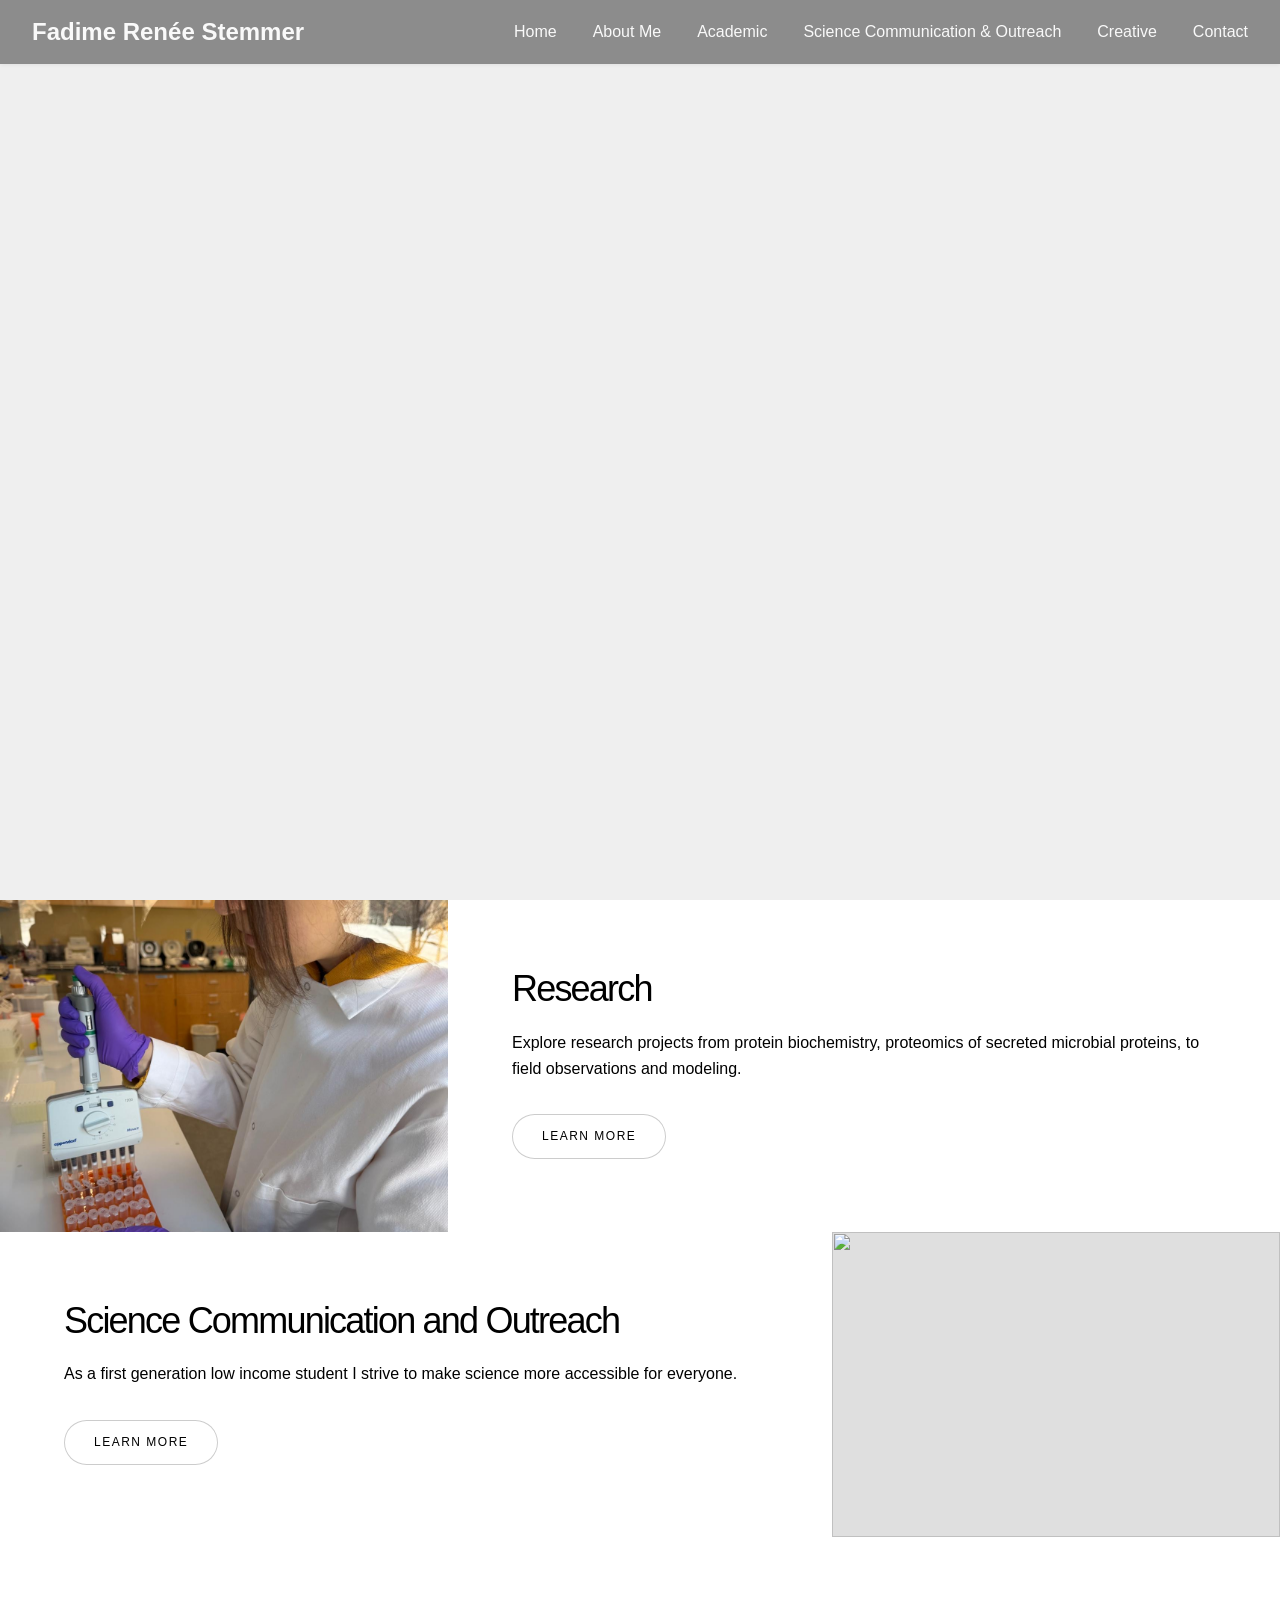
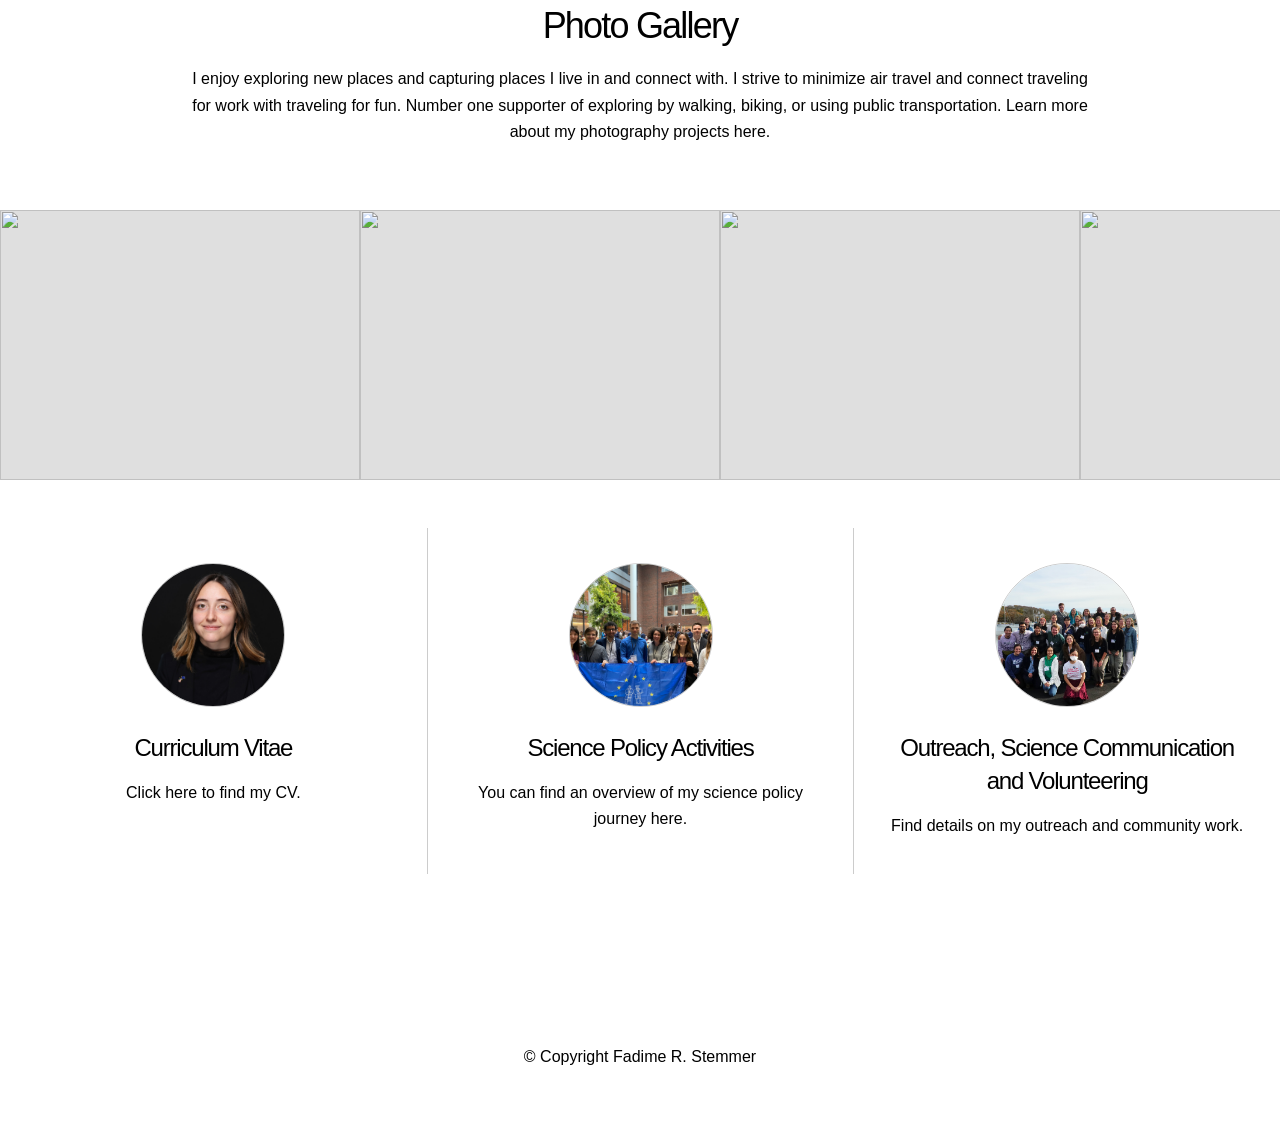
==== index.html @ c482f289 "Remove wrapper" ====
<!DOCTYPE HTML>
<html>
	<head>
		<title>Fadime Renée Stemmer</title>
		<meta charset="utf-8" />
		<meta name="viewport" content="width=device-width, initial-scale=1, user-scalable=no" />
		<link rel="stylesheet" href="assets/css/main.css" />
		<noscript><link rel="stylesheet" href="assets/css/noscript.css" /></noscript>
	</head>
	<body class="is-preload">
		

		<!-- Top Navigation Bar -->
		<header class="topbar">
		  <nav class="nav-container">
		    <a href="index.html" class="site-name">Fadime Renée Stemmer</a>
		    <ul>
		      <li><a href="index.html">Home</a></li>
		      <li><a href="about.html">About Me</a></li>
		      <li class="dropdown">
		        <a href="research.html">Academic</a>
		        <ul class="dropdown-menu">
		          <li><a href="research.html">Overview</a></li>
		          <li><a href="publications.html">Publications</a></li>
		          <li><a href="conferences.html">Conferences</a></li>
		          <li><a href="CV.pdf">CV</a></li>
		        </ul>
		      </li>
		      <li class="dropdown">
		        <a href="outreach.html">Science Communication &amp; Outreach</a>
		        <ul class="dropdown-menu">
		          <li><a href="outreach.html">Outreach</a></li>
				  <li><a href="mentoring.html">Undergraduate Mentoring</a></li>
				  <li><a href="teaching.html">Teaching</a></li>
		        </ul>
		      </li>
		      <li class="dropdown">
				<a href="creative.html">Creative</a>
				<ul class="dropdown-menu">
				  <li><a href="photography.html">Photography</a></li>
				  <li><a href="writing.html">Blog</a></li>
		        </ul>
			  </li>
			  <li><a href="contact.html">Contact</a></li>
		  </nav>
		</header>

				<!-- One -->
					<section class="banner style5 bottom-caption content-align-left fullscreen onload-image-fade-in onload-content-fade-up">
						<div class="content">
							<h1>Ocean Biochemistry</h1>
							<p class="major"> <b>Explore our ocean-planet through the lense of the smallest organisms on Earth</b>. Leveraging my background in biochemistry I explore the world
							of marine microorganisms through a biochemical lense, answering questions such as: <b>What enzymes</b> are marine microbes using to take advantage of the ocean harshlands, 
							and what is their <b>activity</b>? Which <b>environmental factors determine their metabolic activity</b>, and in turn how does that affect <b>ocean chemistry</b>? With passion for science 
							communication, science policy, and photography I aim to capture the biochemical interactions of the microbial world, document how scientists study them, and strive to 
							make research and exploration accessible to everyone. I strive to make a positive contribution to protecting our planet.</p>
							<ul class="actions stacked">
								<li><a href="#first" class="button big wide smooth-scroll-middle">Learn more about Fadime</a></li>
							</ul>
						</div>
						<div class="image">
							<img src="images/DSC09375.JPG" alt="" />
						</div>
					</section>

				<!-- Two -->
					<section class="spotlight style1 orient-right content-align-left image-position-center onscroll-image-fade-in" id="first">
						<div class="content">
							<h2>Research</h2>
							<p>Explore research projects from protein biochemistry, proteomics of secreted microbial proteins, to field observations and modeling.</p>
							<ul class="actions stacked">
								<li><a href="#" class="button">Learn More</a></li>
							</ul>
						</div>
						<div class="image">
							<img src="images/lab.JPG" alt="" />
						</div>
					</section>

				<!-- Three -->
					<section class="spotlight style1 orient-left content-align-left image-position-center onscroll-image-fade-in">
						<div class="content">
							<h2>Science Communication and Outreach</h2>
							<p>As a first generation low income student I strive to make science more accessible for everyone.</p>
							<ul class="actions stacked">
								<li><a href="#" class="button">Learn More</a></li>
							</ul>
						</div>
						<div class="image">
							<img src="images/scicomm.PNG" alt="" />
						</div>
					</section>

				<!-- Four -->
					<section class="wrapper style1 align-center">
						<div class="inner">
							<h2>Photo Gallery</h2>
							<p>I enjoy exploring new places and capturing places I live in and connect with. I strive to minimize air travel and connect traveling for work with traveling
								for fun. Number one supporter of exploring by walking, biking, or using public transportation. Learn more about my photography projects here. </p>
						</div>

						<!-- Gallery -->
							<div class="gallery style2 medium lightbox onscroll-fade-in">
								<article>
									<a href="images/gallery/fulls/Japan.jpg" class="image">
										<img src="images/gallery/thumbs/Japan.jpg" alt="" />
									</a>
									<div class="caption">
										<h3>Japan</h3>
										<p>Get to know the country of the rising sun from a local perspective.</p>
										<ul class="actions fixed">
											<li><span class="button small">Details</span></li>
										</ul>
									</div>
								</article>
								<article>
									<a href="images/gallery/fulls/berlin.JPG" class="image">
										<img src="images/gallery/thumbs/berlin.JPG" alt="" />
									</a>
									<div class="caption">
										<h3>Germany</h3>
										<p>From North to South, East to West - come join me in my home country!</p>
										<ul class="actions fixed">
											<li><span class="button small">Details</span></li>
										</ul>
									</div>
								</article>
								<article>
									<a href="images/gallery/fulls/fieldwork.JPG" class="image">
										<img src="images/gallery/thumbs/fieldwork.JPG" alt="" />
									</a>
									<div class="caption">
										<h3>Fieldwork</h3>
										<p>The ocean is calling! </p>
										<ul class="actions fixed">
											<li><span class="button small">Details</span></li>
										</ul>
									</div>
								</article>
								<article>
									<a href="images/gallery/fulls/Boston.jpeg" class="image">
										<img src="images/gallery/thumbs/Boston.jpeg" alt="" />
									</a>
									<div class="caption">
										<h3>Boston Street Photography</h3>
										<p>Follow me to the hidden gems of Boston, MA</p>
										<ul class="actions fixed">
											<li><span class="button small">Details</span></li>
										</ul>
									</div>
								</article>
								<article>
									<a href="images/gallery/fulls/NewEngland.JPG" class="image">
										<img src="images/gallery/thumbs/NewEngland.JPG" alt="" />
									</a>
									<div class="caption">
										<h3>East Coast Nature</h3>
										<p>Ocean, Mountains, and more in the Eastern United States.</p>
										<ul class="actions fixed">
											<li><span class="button small">Details</span></li>
										</ul>
									</div>
								</article>
								<article>
									<a href="images/gallery/fulls/TKD.JPG" class="image">
										<img src="images/gallery/thumbs/TKD.JPG" alt="" />
									</a>
									<div class="caption">
										<h3>Taekwondo</h3>
										<p>Read about my passion for the Korean Martial Art.</p>
										<ul class="actions fixed">
											<li><span class="button small">Details</span></li>
										</ul>
									</div>
								</article>
	
							</div>

					</section>

					<!-- Six -->
					<section class="wrapper style1 align-center">
					  <div class="items style1 medium onscroll-fade-in">
					
					    <section>
					      <a href="CV.pdf" class="circle-img">
					        <img src="images/prof_portrait.jpeg" alt="Curriculum Vitae" />
					      </a>
					      <h3><a href="CV.pdf">Curriculum Vitae</a></h3>
					      <p>Click here to find my CV.</p>
					    </section>
					
					    <section>
					      <a href="policy.html" class="circle-img">
					        <img src="images/EU.jpeg" alt="Science Policy Activities" />
					      </a>
					      <h3><a href="policy.html">Science Policy Activities</a></h3>
					      <p>You can find an overview of my science policy journey here.</p>
					    </section>
					
					    <section>
					      <a href="outreach.html" class="circle-img">
					        <img src="images/GCC_organizers.JPG" alt="Outreach, Science Communication and Volunteering" />
					      </a>
					      <h3><a href="outreach.html">Outreach, Science Communication and Volunteering</a></h3>
					      <p>Find details on my outreach and community work.</p>
					    </section>
					
					  </div>
					</section>

				<!-- Footer -->
					<footer class="wrapper style1 align-center">
						<div class="inner">
							<ul class="icons">
								<li><a href="https://www.linkedin.com/in/fadime-stemmer-33055419a/" class="icon brands style2 fa-linkedin-in"><span class="label">LinkedIn</span></a></li>
								<li><a href="mailto:fstemmer@mit.edu" class="icon style2 fa-envelope"><span class="label">Email</span></a></li>
								<li><a href="https://scholar.google.com/citations?user=q-9as-YAAAAJ&amp;hl=en" class="icon solid style2 fa-graduation-cap"><span class="label">Google Scholar</span></a></li>
								<li><a href="https://orcid.org/0009-0003-8294-9876" class="icon brands style2 fa-orcid"><span class="label">ORCID</span></a></li>
							</ul>
							<p>&copy; Copyright Fadime R. Stemmer</p>
						</div>
					</footer>

			</div>

		<!-- Scripts -->
			<script src="assets/js/jquery.min.js"></script>
			<script src="assets/js/jquery.scrollex.min.js"></script>
			<script src="assets/js/jquery.scrolly.min.js"></script>
			<script src="assets/js/browser.min.js"></script>
			<script src="assets/js/breakpoints.min.js"></script>
			<script src="assets/js/util.js"></script>
			<script src="assets/js/main.js"></script>

	</body>

</html>
---- assets/css/main.css ----
@import url(fontawesome-all.min.css);

/*
	Story by HTML5 UP
	html5up.net | @ajlkn
	Free for personal and commercial use under the CCA 3.0 license (html5up.net/license)

*/

html, body, div, span, applet, object,
iframe, h1, h2, h3, h4, h5, h6, p, blockquote,
pre, a, abbr, acronym, address, big, cite,
code, del, dfn, em, img, ins, kbd, q, s, samp,
small, strike, strong, sub, sup, tt, var, b,
u, i, center, dl, dt, dd, ol, ul, li, fieldset,
form, label, legend, table, caption, tbody,
tfoot, thead, tr, th, td, article, aside,
canvas, details, embed, figure, figcaption,
footer, header, hgroup, menu, nav, output, ruby,
section, summary, time, mark, audio, video {
	margin: 0;
	padding: 0;
	border: 0;
	font-size: 100%;
	font: inherit;
	vertical-align: baseline;}

article, aside, details, figcaption, figure,
footer, header, hgroup, menu, nav, section {
	display: block;}

body {
	line-height: 1;
}

ol, ul {
	list-style: none;
}

blockquote, q {
	quotes: none;
}

	blockquote:before, blockquote:after, q:before, q:after {
		content: '';
		content: none;
	}

table {
	border-collapse: collapse;
	border-spacing: 0;
}

body {
	-webkit-text-size-adjust: none;
}

mark {
	background-color: transparent;
	color: inherit;
}

input::-moz-focus-inner {
	border: 0;
	padding: 0;
}

input, select, textarea {
	-moz-appearance: none;
	-webkit-appearance: none;
	-ms-appearance: none;
	appearance: none;
}

/* Basic */

	@-ms-viewport {
		width: device-width;
	}

	body {
		-ms-overflow-style: scrollbar;
	}

	@media screen and (max-width: 480px) {

		html, body {
			min-width: 320px;
		}

	}

	html {
		box-sizing: border-box;
	}

	*, *:before, *:after {
		box-sizing: inherit;
	}

	body {
		background: #ffffff;
	}

		body.is-preload *, body.is-preload *:before, body.is-preload *:after {
			-moz-animation: none !important;
			-webkit-animation: none !important;
			-ms-animation: none !important;
			animation: none !important;
			-moz-transition: none !important;
			-webkit-transition: none !important;
			-ms-transition: none !important;
			transition: none !important;
		}

/* Type */

	html {
		font-size: 18pt;
	}

		@media screen and (max-width: 1680px) {

			html {
				font-size: 14pt;
			}

		}

		@media screen and (max-width: 1280px) {

			html {
				font-size: 12pt;
			}

		}

		@media screen and (max-width: 736px) {

			html {
				font-size: 11pt;
			}

		}

		@media screen and (max-width: 360px) {

			html {
				font-size: 10pt;
			}

		}

	body {
		background-color: #ffffff;
		color: #000000;
	}

	body, input, select, textarea, button {
		font-family: Arial, Helvetica, sans-serif;
		font-size: 1rem;
		font-weight: 300;
		line-height: 1.65;
	}

	a {
		-moz-transition: color 0.2s ease-in-out;
		-webkit-transition: color 0.2s ease-in-out;
		-ms-transition: color 0.2s ease-in-out;
		transition: color 0.2s ease-in-out;
		text-decoration: underline;
	}

		a:hover {
			text-decoration: none;
		}

	strong, b {
		font-weight: 400;
	}

	em, i {
		font-style: italic;
	}

	p {
		margin: 0 0 2rem 0;
	}

		p.major {
			font-size: 1.25rem;
		}

	h1, h2, h3, h4, h5, h6 {
		font-weight: 300;
		line-height: 1.375;
		letter-spacing: -0.05em;
		margin: 0 0 1rem 0;
	}

		h1 a, h2 a, h3 a, h4 a, h5 a, h6 a {
			color: inherit;
			text-decoration: none;
		}

	h1, h2, h3, h4, h5, h6,
	.site-name {
	  font-family: Candara, "Trebuchet MS", Calibri, sans-serif;
	}

	h1 {
		font-size: 3.5rem;
		line-height: 1.2;
	}

	h2 {
		font-size: 2.25rem;
	}

	h3 {
		font-size: 1.5rem;
	}

	h4 {
		font-size: 1.1rem;
	}

	h5 {
		font-size: 0.9rem;
	}

	h6 {
		font-size: 0.7rem;
	}

	sub {
		font-size: 0.8rem;
		position: relative;
		top: 0.5rem;
	}

	sup {
		font-size: 0.8rem;
		position: relative;
		top: -0.5rem;
	}

	blockquote {
		border-left: solid 4px;
		font-style: italic;
		margin: 0 0 2rem 0;
		padding: 0.5rem 0 0.5rem 2rem;
	}

	code {
		border-radius: 4px;
		font-family: "Courier New", monospace;
		font-size: 0.9em;
		margin: 0 0.25rem;
		padding: 0.25rem 0.325rem;
	}

	pre {
		-webkit-overflow-scrolling: touch;
		font-family: "Courier New", monospace;
		font-size: 0.9em;
		margin: 0 0 2rem 0;
	}

		pre code {
			display: block;
			line-height: 1.5;
			padding: 0.75rem 1rem;
			overflow-x: auto;
		}

	hr {
		border: 0;
		border-bottom: solid 1px;
		margin: 2.5rem 0;
	}

		hr.major {
			margin: 3.5rem 0;
		}

	.align-left {
		text-align: left;
	}

	.align-center {
		text-align: center;
	}

	.align-right {
		text-align: right;
	}

	@media screen and (max-width: 736px) {

		p.major {
			font-size: 1.1rem;
		}

		h1 {
			font-size: 2.5rem;
		}

		h2 {
			font-size: 2rem;
		}

		h3 {
			font-size: 1.25rem;
		}

		h4 {
			font-size: 1rem;
		}

	}

	input, select, textarea {
		color: #000000;
	}

	a {
		color: #000000;
	}

		a:hover {
			color: #01796f;
		}

	strong, b {
		color: #000000;
	}

	h1, h2, h3, h4, h5, h6 {
		color: #000000;
	}

	blockquote {
		border-left-color: rgba(0, 0, 0, 0.2);
	}

	code {
		background: rgba(0, 0, 0, 0.05);
		border-color: rgba(0, 0, 0, 0.2);
	}

	hr {
		border-bottom-color: rgba(0, 0, 0, 0.2);
	}

/* Row */

	.row {
		display: flex;
		flex-wrap: wrap;
		box-sizing: border-box;
		align-items: stretch;
	}

		.row > * {
			box-sizing: border-box;
		}

		.row.gtr-uniform > * > :last-child {
			margin-bottom: 0;
		}

		.row.aln-left {
			justify-content: flex-start;
		}

		.row.aln-center {
			justify-content: center;
		}

		.row.aln-right {
			justify-content: flex-end;
		}

		.row.aln-top {
			align-items: flex-start;
		}

		.row.aln-middle {
			align-items: center;
		}

		.row.aln-bottom {
			align-items: flex-end;
		}

		.row > .imp {
			order: -1;
		}

		.row > .col-1 {
			width: 8.33333%;
		}

		.row > .off-1 {
			margin-left: 8.33333%;
		}

		.row > .col-2 {
			width: 16.66667%;
		}

		.row > .off-2 {
			margin-left: 16.66667%;
		}

		.row > .col-3 {
			width: 25%;
		}

		.row > .off-3 {
			margin-left: 25%;
		}

		.row > .col-4 {
			width: 33.33333%;
		}

		.row > .off-4 {
			margin-left: 33.33333%;
		}

		.row > .col-5 {
			width: 41.66667%;
		}

		.row > .off-5 {
			margin-left: 41.66667%;
		}

		.row > .col-6 {
			width: 50%;
		}

		.row > .off-6 {
			margin-left: 50%;
		}

		.row > .col-7 {
			width: 58.33333%;
		}

		.row > .off-7 {
			margin-left: 58.33333%;
		}

		.row > .col-8 {
			width: 66.66667%;
		}

		.row > .off-8 {
			margin-left: 66.66667%;
		}

		.row > .col-9 {
			width: 75%;
		}

		.row > .off-9 {
			margin-left: 75%;
		}

		.row > .col-10 {
			width: 83.33333%;
		}

		.row > .off-10 {
			margin-left: 83.33333%;
		}

		.row > .col-11 {
			width: 91.66667%;
		}

		.row > .off-11 {
			margin-left: 91.66667%;
		}

		.row > .col-12 {
			width: 100%;
		}

		.row > .off-12 {
			margin-left: 100%;
		}

		.row.gtr-0 {
			margin-top: 0;
			margin-left: 0rem;
		}

			.row.gtr-0 > * {
				padding: 0 0 0 0rem;
			}

			.row.gtr-0.gtr-uniform {
				margin-top: 0rem;
			}

				.row.gtr-0.gtr-uniform > * {
					padding-top: 0rem;
				}

		.row.gtr-25 {
			margin-top: 0;
			margin-left: -0.5rem;
		}

			.row.gtr-25 > * {
				padding: 0 0 0 0.5rem;
			}

			.row.gtr-25.gtr-uniform {
				margin-top: -0.5rem;
			}

				.row.gtr-25.gtr-uniform > * {
					padding-top: 0.5rem;
				}

		.row.gtr-50 {
			margin-top: 0;
			margin-left: -1rem;
		}

			.row.gtr-50 > * {
				padding: 0 0 0 1rem;
			}

			.row.gtr-50.gtr-uniform {
				margin-top: -1rem;
			}

				.row.gtr-50.gtr-uniform > * {
					padding-top: 1rem;
				}

		.row {
			margin-top: 0;
			margin-left: -2rem;
		}

			.row > * {
				padding: 0 0 0 2rem;
			}

			.row.gtr-uniform {
				margin-top: -2rem;
			}

				.row.gtr-uniform > * {
					padding-top: 2rem;
				}

		.row.gtr-150 {
			margin-top: 0;
			margin-left: -3rem;
		}

			.row.gtr-150 > * {
				padding: 0 0 0 3rem;
			}

			.row.gtr-150.gtr-uniform {
				margin-top: -3rem;
			}

				.row.gtr-150.gtr-uniform > * {
					padding-top: 3rem;
				}

		.row.gtr-200 {
			margin-top: 0;
			margin-left: -4rem;
		}

			.row.gtr-200 > * {
				padding: 0 0 0 4rem;
			}

			.row.gtr-200.gtr-uniform {
				margin-top: -4rem;
			}

				.row.gtr-200.gtr-uniform > * {
					padding-top: 4rem;
				}

		@media screen and (max-width: 1680px) {

			.row {
				display: flex;
				flex-wrap: wrap;
				box-sizing: border-box;
				align-items: stretch;
			}

				.row > * {
					box-sizing: border-box;
				}

				.row.gtr-uniform > * > :last-child {
					margin-bottom: 0;
				}

				.row.aln-left {
					justify-content: flex-start;
				}

				.row.aln-center {
					justify-content: center;
				}

				.row.aln-right {
					justify-content: flex-end;
				}

				.row.aln-top {
					align-items: flex-start;
				}

				.row.aln-middle {
					align-items: center;
				}

				.row.aln-bottom {
					align-items: flex-end;
				}

				.row > .imp-xlarge {
					order: -1;
				}

				.row > .col-1-xlarge {
					width: 8.33333%;
				}

				.row > .off-1-xlarge {
					margin-left: 8.33333%;
				}

				.row > .col-2-xlarge {
					width: 16.66667%;
				}

				.row > .off-2-xlarge {
					margin-left: 16.66667%;
				}

				.row > .col-3-xlarge {
					width: 25%;
				}

				.row > .off-3-xlarge {
					margin-left: 25%;
				}

				.row > .col-4-xlarge {
					width: 33.33333%;
				}

				.row > .off-4-xlarge {
					margin-left: 33.33333%;
				}

				.row > .col-5-xlarge {
					width: 41.66667%;
				}

				.row > .off-5-xlarge {
					margin-left: 41.66667%;
				}

				.row > .col-6-xlarge {
					width: 50%;
				}

				.row > .off-6-xlarge {
					margin-left: 50%;
				}

				.row > .col-7-xlarge {
					width: 58.33333%;
				}

				.row > .off-7-xlarge {
					margin-left: 58.33333%;
				}

				.row > .col-8-xlarge {
					width: 66.66667%;
				}

				.row > .off-8-xlarge {
					margin-left: 66.66667%;
				}

				.row > .col-9-xlarge {
					width: 75%;
				}

				.row > .off-9-xlarge {
					margin-left: 75%;
				}

				.row > .col-10-xlarge {
					width: 83.33333%;
				}

				.row > .off-10-xlarge {
					margin-left: 83.33333%;
				}

				.row > .col-11-xlarge {
					width: 91.66667%;
				}

				.row > .off-11-xlarge {
					margin-left: 91.66667%;
				}

				.row > .col-12-xlarge {
					width: 100%;
				}

				.row > .off-12-xlarge {
					margin-left: 100%;
				}

				.row.gtr-0 {
					margin-top: 0;
					margin-left: 0rem;
				}

					.row.gtr-0 > * {
						padding: 0 0 0 0rem;
					}

					.row.gtr-0.gtr-uniform {
						margin-top: 0rem;
					}

						.row.gtr-0.gtr-uniform > * {
							padding-top: 0rem;
						}

				.row.gtr-25 {
					margin-top: 0;
					margin-left: -0.5rem;
				}

					.row.gtr-25 > * {
						padding: 0 0 0 0.5rem;
					}

					.row.gtr-25.gtr-uniform {
						margin-top: -0.5rem;
					}

						.row.gtr-25.gtr-uniform > * {
							padding-top: 0.5rem;
						}

				.row.gtr-50 {
					margin-top: 0;
					margin-left: -1rem;
				}

					.row.gtr-50 > * {
						padding: 0 0 0 1rem;
					}

					.row.gtr-50.gtr-uniform {
						margin-top: -1rem;
					}

						.row.gtr-50.gtr-uniform > * {
							padding-top: 1rem;
						}

				.row {
					margin-top: 0;
					margin-left: -2rem;
				}

					.row > * {
						padding: 0 0 0 2rem;
					}

					.row.gtr-uniform {
						margin-top: -2rem;
					}

						.row.gtr-uniform > * {
							padding-top: 2rem;
						}

				.row.gtr-150 {
					margin-top: 0;
					margin-left: -3rem;
				}

					.row.gtr-150 > * {
						padding: 0 0 0 3rem;
					}

					.row.gtr-150.gtr-uniform {
						margin-top: -3rem;
					}

						.row.gtr-150.gtr-uniform > * {
							padding-top: 3rem;
						}

				.row.gtr-200 {
					margin-top: 0;
					margin-left: -4rem;
				}

					.row.gtr-200 > * {
						padding: 0 0 0 4rem;
					}

					.row.gtr-200.gtr-uniform {
						margin-top: -4rem;
					}

						.row.gtr-200.gtr-uniform > * {
							padding-top: 4rem;
						}

		}

		@media screen and (max-width: 1280px) {

			.row {
				display: flex;
				flex-wrap: wrap;
				box-sizing: border-box;
				align-items: stretch;
			}

				.row > * {
					box-sizing: border-box;
				}

				.row.gtr-uniform > * > :last-child {
					margin-bottom: 0;
				}

				.row.aln-left {
					justify-content: flex-start;
				}

				.row.aln-center {
					justify-content: center;
				}

				.row.aln-right {
					justify-content: flex-end;
				}

				.row.aln-top {
					align-items: flex-start;
				}

				.row.aln-middle {
					align-items: center;
				}

				.row.aln-bottom {
					align-items: flex-end;
				}

				.row > .imp-large {
					order: -1;
				}

				.row > .col-1-large {
					width: 8.33333%;
				}

				.row > .off-1-large {
					margin-left: 8.33333%;
				}

				.row > .col-2-large {
					width: 16.66667%;
				}

				.row > .off-2-large {
					margin-left: 16.66667%;
				}

				.row > .col-3-large {
					width: 25%;
				}

				.row > .off-3-large {
					margin-left: 25%;
				}

				.row > .col-4-large {
					width: 33.33333%;
				}

				.row > .off-4-large {
					margin-left: 33.33333%;
				}

				.row > .col-5-large {
					width: 41.66667%;
				}

				.row > .off-5-large {
					margin-left: 41.66667%;
				}

				.row > .col-6-large {
					width: 50%;
				}

				.row > .off-6-large {
					margin-left: 50%;
				}

				.row > .col-7-large {
					width: 58.33333%;
				}

				.row > .off-7-large {
					margin-left: 58.33333%;
				}

				.row > .col-8-large {
					width: 66.66667%;
				}

				.row > .off-8-large {
					margin-left: 66.66667%;
				}

				.row > .col-9-large {
					width: 75%;
				}

				.row > .off-9-large {
					margin-left: 75%;
				}

				.row > .col-10-large {
					width: 83.33333%;
				}

				.row > .off-10-large {
					margin-left: 83.33333%;
				}

				.row > .col-11-large {
					width: 91.66667%;
				}

				.row > .off-11-large {
					margin-left: 91.66667%;
				}

				.row > .col-12-large {
					width: 100%;
				}

				.row > .off-12-large {
					margin-left: 100%;
				}

				.row.gtr-0 {
					margin-top: 0;
					margin-left: 0rem;
				}

					.row.gtr-0 > * {
						padding: 0 0 0 0rem;
					}

					.row.gtr-0.gtr-uniform {
						margin-top: 0rem;
					}

						.row.gtr-0.gtr-uniform > * {
							padding-top: 0rem;
						}

				.row.gtr-25 {
					margin-top: 0;
					margin-left: -0.5rem;
				}

					.row.gtr-25 > * {
						padding: 0 0 0 0.5rem;
					}

					.row.gtr-25.gtr-uniform {
						margin-top: -0.5rem;
					}

						.row.gtr-25.gtr-uniform > * {
							padding-top: 0.5rem;
						}

				.row.gtr-50 {
					margin-top: 0;
					margin-left: -1rem;
				}

					.row.gtr-50 > * {
						padding: 0 0 0 1rem;
					}

					.row.gtr-50.gtr-uniform {
						margin-top: -1rem;
					}

						.row.gtr-50.gtr-uniform > * {
							padding-top: 1rem;
						}

				.row {
					margin-top: 0;
					margin-left: -2rem;
				}

					.row > * {
						padding: 0 0 0 2rem;
					}

					.row.gtr-uniform {
						margin-top: -2rem;
					}

						.row.gtr-uniform > * {
							padding-top: 2rem;
						}

				.row.gtr-150 {
					margin-top: 0;
					margin-left: -3rem;
				}

					.row.gtr-150 > * {
						padding: 0 0 0 3rem;
					}

					.row.gtr-150.gtr-uniform {
						margin-top: -3rem;
					}

						.row.gtr-150.gtr-uniform > * {
							padding-top: 3rem;
						}

				.row.gtr-200 {
					margin-top: 0;
					margin-left: -4rem;
				}

					.row.gtr-200 > * {
						padding: 0 0 0 4rem;
					}

					.row.gtr-200.gtr-uniform {
						margin-top: -4rem;
					}

						.row.gtr-200.gtr-uniform > * {
							padding-top: 4rem;
						}

		}

		@media screen and (max-width: 980px) {

			.row {
				display: flex;
				flex-wrap: wrap;
				box-sizing: border-box;
				align-items: stretch;
			}

				.row > * {
					box-sizing: border-box;
				}

				.row.gtr-uniform > * > :last-child {
					margin-bottom: 0;
				}

				.row.aln-left {
					justify-content: flex-start;
				}

				.row.aln-center {
					justify-content: center;
				}

				.row.aln-right {
					justify-content: flex-end;
				}

				.row.aln-top {
					align-items: flex-start;
				}

				.row.aln-middle {
					align-items: center;
				}

				.row.aln-bottom {
					align-items: flex-end;
				}

				.row > .imp-medium {
					order: -1;
				}

				.row > .col-1-medium {
					width: 8.33333%;
				}

				.row > .off-1-medium {
					margin-left: 8.33333%;
				}

				.row > .col-2-medium {
					width: 16.66667%;
				}

				.row > .off-2-medium {
					margin-left: 16.66667%;
				}

				.row > .col-3-medium {
					width: 25%;
				}

				.row > .off-3-medium {
					margin-left: 25%;
				}

				.row > .col-4-medium {
					width: 33.33333%;
				}

				.row > .off-4-medium {
					margin-left: 33.33333%;
				}

				.row > .col-5-medium {
					width: 41.66667%;
				}

				.row > .off-5-medium {
					margin-left: 41.66667%;
				}

				.row > .col-6-medium {
					width: 50%;
				}

				.row > .off-6-medium {
					margin-left: 50%;
				}

				.row > .col-7-medium {
					width: 58.33333%;
				}

				.row > .off-7-medium {
					margin-left: 58.33333%;
				}

				.row > .col-8-medium {
					width: 66.66667%;
				}

				.row > .off-8-medium {
					margin-left: 66.66667%;
				}

				.row > .col-9-medium {
					width: 75%;
				}

				.row > .off-9-medium {
					margin-left: 75%;
				}

				.row > .col-10-medium {
					width: 83.33333%;
				}

				.row > .off-10-medium {
					margin-left: 83.33333%;
				}

				.row > .col-11-medium {
					width: 91.66667%;
				}

				.row > .off-11-medium {
					margin-left: 91.66667%;
				}

				.row > .col-12-medium {
					width: 100%;
				}

				.row > .off-12-medium {
					margin-left: 100%;
				}

				.row.gtr-0 {
					margin-top: 0;
					margin-left: 0rem;
				}

					.row.gtr-0 > * {
						padding: 0 0 0 0rem;
					}

					.row.gtr-0.gtr-uniform {
						margin-top: 0rem;
					}

						.row.gtr-0.gtr-uniform > * {
							padding-top: 0rem;
						}

				.row.gtr-25 {
					margin-top: 0;
					margin-left: -0.5rem;
				}

					.row.gtr-25 > * {
						padding: 0 0 0 0.5rem;
					}

					.row.gtr-25.gtr-uniform {
						margin-top: -0.5rem;
					}

						.row.gtr-25.gtr-uniform > * {
							padding-top: 0.5rem;
						}

				.row.gtr-50 {
					margin-top: 0;
					margin-left: -1rem;
				}

					.row.gtr-50 > * {
						padding: 0 0 0 1rem;
					}

					.row.gtr-50.gtr-uniform {
						margin-top: -1rem;
					}

						.row.gtr-50.gtr-uniform > * {
							padding-top: 1rem;
						}

				.row {
					margin-top: 0;
					margin-left: -2rem;
				}

					.row > * {
						padding: 0 0 0 2rem;
					}

					.row.gtr-uniform {
						margin-top: -2rem;
					}

						.row.gtr-uniform > * {
							padding-top: 2rem;
						}

				.row.gtr-150 {
					margin-top: 0;
					margin-left: -3rem;
				}

					.row.gtr-150 > * {
						padding: 0 0 0 3rem;
					}

					.row.gtr-150.gtr-uniform {
						margin-top: -3rem;
					}

						.row.gtr-150.gtr-uniform > * {
							padding-top: 3rem;
						}

				.row.gtr-200 {
					margin-top: 0;
					margin-left: -4rem;
				}

					.row.gtr-200 > * {
						padding: 0 0 0 4rem;
					}

					.row.gtr-200.gtr-uniform {
						margin-top: -4rem;
					}

						.row.gtr-200.gtr-uniform > * {
							padding-top: 4rem;
						}

		}

		@media screen and (max-width: 736px) {

			.row {
				display: flex;
				flex-wrap: wrap;
				box-sizing: border-box;
				align-items: stretch;
			}

				.row > * {
					box-sizing: border-box;
				}

				.row.gtr-uniform > * > :last-child {
					margin-bottom: 0;
				}

				.row.aln-left {
					justify-content: flex-start;
				}

				.row.aln-center {
					justify-content: center;
				}

				.row.aln-right {
					justify-content: flex-end;
				}

				.row.aln-top {
					align-items: flex-start;
				}

				.row.aln-middle {
					align-items: center;
				}

				.row.aln-bottom {
					align-items: flex-end;
				}

				.row > .imp-small {
					order: -1;
				}

				.row > .col-1-small {
					width: 8.33333%;
				}

				.row > .off-1-small {
					margin-left: 8.33333%;
				}

				.row > .col-2-small {
					width: 16.66667%;
				}

				.row > .off-2-small {
					margin-left: 16.66667%;
				}

				.row > .col-3-small {
					width: 25%;
				}

				.row > .off-3-small {
					margin-left: 25%;
				}

				.row > .col-4-small {
					width: 33.33333%;
				}

				.row > .off-4-small {
					margin-left: 33.33333%;
				}

				.row > .col-5-small {
					width: 41.66667%;
				}

				.row > .off-5-small {
					margin-left: 41.66667%;
				}

				.row > .col-6-small {
					width: 50%;
				}

				.row > .off-6-small {
					margin-left: 50%;
				}

				.row > .col-7-small {
					width: 58.33333%;
				}

				.row > .off-7-small {
					margin-left: 58.33333%;
				}

				.row > .col-8-small {
					width: 66.66667%;
				}

				.row > .off-8-small {
					margin-left: 66.66667%;
				}

				.row > .col-9-small {
					width: 75%;
				}

				.row > .off-9-small {
					margin-left: 75%;
				}

				.row > .col-10-small {
					width: 83.33333%;
				}

				.row > .off-10-small {
					margin-left: 83.33333%;
				}

				.row > .col-11-small {
					width: 91.66667%;
				}

				.row > .off-11-small {
					margin-left: 91.66667%;
				}

				.row > .col-12-small {
					width: 100%;
				}

				.row > .off-12-small {
					margin-left: 100%;
				}

				.row.gtr-0 {
					margin-top: 0;
					margin-left: 0rem;
				}

					.row.gtr-0 > * {
						padding: 0 0 0 0rem;
					}

					.row.gtr-0.gtr-uniform {
						margin-top: 0rem;
					}

						.row.gtr-0.gtr-uniform > * {
							padding-top: 0rem;
						}

				.row.gtr-25 {
					margin-top: 0;
					margin-left: -0.5rem;
				}

					.row.gtr-25 > * {
						padding: 0 0 0 0.5rem;
					}

					.row.gtr-25.gtr-uniform {
						margin-top: -0.5rem;
					}

						.row.gtr-25.gtr-uniform > * {
							padding-top: 0.5rem;
						}

				.row.gtr-50 {
					margin-top: 0;
					margin-left: -1rem;
				}

					.row.gtr-50 > * {
						padding: 0 0 0 1rem;
					}

					.row.gtr-50.gtr-uniform {
						margin-top: -1rem;
					}

						.row.gtr-50.gtr-uniform > * {
							padding-top: 1rem;
						}

				.row {
					margin-top: 0;
					margin-left: -2rem;
				}

					.row > * {
						padding: 0 0 0 2rem;
					}

					.row.gtr-uniform {
						margin-top: -2rem;
					}

						.row.gtr-uniform > * {
							padding-top: 2rem;
						}

				.row.gtr-150 {
					margin-top: 0;
					margin-left: -3rem;
				}

					.row.gtr-150 > * {
						padding: 0 0 0 3rem;
					}

					.row.gtr-150.gtr-uniform {
						margin-top: -3rem;
					}

						.row.gtr-150.gtr-uniform > * {
							padding-top: 3rem;
						}

				.row.gtr-200 {
					margin-top: 0;
					margin-left: -4rem;
				}

					.row.gtr-200 > * {
						padding: 0 0 0 4rem;
					}

					.row.gtr-200.gtr-uniform {
						margin-top: -4rem;
					}

						.row.gtr-200.gtr-uniform > * {
							padding-top: 4rem;
						}

		}

		@media screen and (max-width: 480px) {

			.row {
				display: flex;
				flex-wrap: wrap;
				box-sizing: border-box;
				align-items: stretch;
			}

				.row > * {
					box-sizing: border-box;
				}

				.row.gtr-uniform > * > :last-child {
					margin-bottom: 0;
				}

				.row.aln-left {
					justify-content: flex-start;
				}

				.row.aln-center {
					justify-content: center;
				}

				.row.aln-right {
					justify-content: flex-end;
				}

				.row.aln-top {
					align-items: flex-start;
				}

				.row.aln-middle {
					align-items: center;
				}

				.row.aln-bottom {
					align-items: flex-end;
				}

				.row > .imp-xsmall {
					order: -1;
				}

				.row > .col-1-xsmall {
					width: 8.33333%;
				}

				.row > .off-1-xsmall {
					margin-left: 8.33333%;
				}

				.row > .col-2-xsmall {
					width: 16.66667%;
				}

				.row > .off-2-xsmall {
					margin-left: 16.66667%;
				}

				.row > .col-3-xsmall {
					width: 25%;
				}

				.row > .off-3-xsmall {
					margin-left: 25%;
				}

				.row > .col-4-xsmall {
					width: 33.33333%;
				}

				.row > .off-4-xsmall {
					margin-left: 33.33333%;
				}

				.row > .col-5-xsmall {
					width: 41.66667%;
				}

				.row > .off-5-xsmall {
					margin-left: 41.66667%;
				}

				.row > .col-6-xsmall {
					width: 50%;
				}

				.row > .off-6-xsmall {
					margin-left: 50%;
				}

				.row > .col-7-xsmall {
					width: 58.33333%;
				}

				.row > .off-7-xsmall {
					margin-left: 58.33333%;
				}

				.row > .col-8-xsmall {
					width: 66.66667%;
				}

				.row > .off-8-xsmall {
					margin-left: 66.66667%;
				}

				.row > .col-9-xsmall {
					width: 75%;
				}

				.row > .off-9-xsmall {
					margin-left: 75%;
				}

				.row > .col-10-xsmall {
					width: 83.33333%;
				}

				.row > .off-10-xsmall {
					margin-left: 83.33333%;
				}

				.row > .col-11-xsmall {
					width: 91.66667%;
				}

				.row > .off-11-xsmall {
					margin-left: 91.66667%;
				}

				.row > .col-12-xsmall {
					width: 100%;
				}

				.row > .off-12-xsmall {
					margin-left: 100%;
				}

				.row.gtr-0 {
					margin-top: 0;
					margin-left: 0rem;
				}

					.row.gtr-0 > * {
						padding: 0 0 0 0rem;
					}

					.row.gtr-0.gtr-uniform {
						margin-top: 0rem;
					}

						.row.gtr-0.gtr-uniform > * {
							padding-top: 0rem;
						}

				.row.gtr-25 {
					margin-top: 0;
					margin-left: -0.5rem;
				}

					.row.gtr-25 > * {
						padding: 0 0 0 0.5rem;
					}

					.row.gtr-25.gtr-uniform {
						margin-top: -0.5rem;
					}

						.row.gtr-25.gtr-uniform > * {
							padding-top: 0.5rem;
						}

				.row.gtr-50 {
					margin-top: 0;
					margin-left: -1rem;
				}

					.row.gtr-50 > * {
						padding: 0 0 0 1rem;
					}

					.row.gtr-50.gtr-uniform {
						margin-top: -1rem;
					}

						.row.gtr-50.gtr-uniform > * {
							padding-top: 1rem;
						}

				.row {
					margin-top: 0;
					margin-left: -2rem;
				}

					.row > * {
						padding: 0 0 0 2rem;
					}

					.row.gtr-uniform {
						margin-top: -2rem;
					}

						.row.gtr-uniform > * {
							padding-top: 2rem;
						}

				.row.gtr-150 {
					margin-top: 0;
					margin-left: -3rem;
				}

					.row.gtr-150 > * {
						padding: 0 0 0 3rem;
					}

					.row.gtr-150.gtr-uniform {
						margin-top: -3rem;
					}

						.row.gtr-150.gtr-uniform > * {
							padding-top: 3rem;
						}

				.row.gtr-200 {
					margin-top: 0;
					margin-left: -4rem;
				}

					.row.gtr-200 > * {
						padding: 0 0 0 4rem;
					}

					.row.gtr-200.gtr-uniform {
						margin-top: -4rem;
					}

						.row.gtr-200.gtr-uniform > * {
							padding-top: 4rem;
						}

		}

		@media screen and (max-width: 360px) {

			.row {
				display: flex;
				flex-wrap: wrap;
				box-sizing: border-box;
				align-items: stretch;
			}

				.row > * {
					box-sizing: border-box;
				}

				.row.gtr-uniform > * > :last-child {
					margin-bottom: 0;
				}

				.row.aln-left {
					justify-content: flex-start;
				}

				.row.aln-center {
					justify-content: center;
				}

				.row.aln-right {
					justify-content: flex-end;
				}

				.row.aln-top {
					align-items: flex-start;
				}

				.row.aln-middle {
					align-items: center;
				}

				.row.aln-bottom {
					align-items: flex-end;
				}

				.row > .imp-xxsmall {
					order: -1;
				}

				.row > .col-1-xxsmall {
					width: 8.33333%;
				}

				.row > .off-1-xxsmall {
					margin-left: 8.33333%;
				}

				.row > .col-2-xxsmall {
					width: 16.66667%;
				}

				.row > .off-2-xxsmall {
					margin-left: 16.66667%;
				}

				.row > .col-3-xxsmall {
					width: 25%;
				}

				.row > .off-3-xxsmall {
					margin-left: 25%;
				}

				.row > .col-4-xxsmall {
					width: 33.33333%;
				}

				.row > .off-4-xxsmall {
					margin-left: 33.33333%;
				}

				.row > .col-5-xxsmall {
					width: 41.66667%;
				}

				.row > .off-5-xxsmall {
					margin-left: 41.66667%;
				}

				.row > .col-6-xxsmall {
					width: 50%;
				}

				.row > .off-6-xxsmall {
					margin-left: 50%;
				}

				.row > .col-7-xxsmall {
					width: 58.33333%;
				}

				.row > .off-7-xxsmall {
					margin-left: 58.33333%;
				}

				.row > .col-8-xxsmall {
					width: 66.66667%;
				}

				.row > .off-8-xxsmall {
					margin-left: 66.66667%;
				}

				.row > .col-9-xxsmall {
					width: 75%;
				}

				.row > .off-9-xxsmall {
					margin-left: 75%;
				}

				.row > .col-10-xxsmall {
					width: 83.33333%;
				}

				.row > .off-10-xxsmall {
					margin-left: 83.33333%;
				}

				.row > .col-11-xxsmall {
					width: 91.66667%;
				}

				.row > .off-11-xxsmall {
					margin-left: 91.66667%;
				}

				.row > .col-12-xxsmall {
					width: 100%;
				}

				.row > .off-12-xxsmall {
					margin-left: 100%;
				}

				.row.gtr-0 {
					margin-top: 0;
					margin-left: 0rem;
				}

					.row.gtr-0 > * {
						padding: 0 0 0 0rem;
					}

					.row.gtr-0.gtr-uniform {
						margin-top: 0rem;
					}

						.row.gtr-0.gtr-uniform > * {
							padding-top: 0rem;
						}

				.row.gtr-25 {
					margin-top: 0;
					margin-left: -0.5rem;
				}

					.row.gtr-25 > * {
						padding: 0 0 0 0.5rem;
					}

					.row.gtr-25.gtr-uniform {
						margin-top: -0.5rem;
					}

						.row.gtr-25.gtr-uniform > * {
							padding-top: 0.5rem;
						}

				.row.gtr-50 {
					margin-top: 0;
					margin-left: -1rem;
				}

					.row.gtr-50 > * {
						padding: 0 0 0 1rem;
					}

					.row.gtr-50.gtr-uniform {
						margin-top: -1rem;
					}

						.row.gtr-50.gtr-uniform > * {
							padding-top: 1rem;
						}

				.row {
					margin-top: 0;
					margin-left: -2rem;
				}

					.row > * {
						padding: 0 0 0 2rem;
					}

					.row.gtr-uniform {
						margin-top: -2rem;
					}

						.row.gtr-uniform > * {
							padding-top: 2rem;
						}

				.row.gtr-150 {
					margin-top: 0;
					margin-left: -3rem;
				}

					.row.gtr-150 > * {
						padding: 0 0 0 3rem;
					}

					.row.gtr-150.gtr-uniform {
						margin-top: -3rem;
					}

						.row.gtr-150.gtr-uniform > * {
							padding-top: 3rem;
						}

				.row.gtr-200 {
					margin-top: 0;
					margin-left: -4rem;
				}

					.row.gtr-200 > * {
						padding: 0 0 0 4rem;
					}

					.row.gtr-200.gtr-uniform {
						margin-top: -4rem;
					}

						.row.gtr-200.gtr-uniform > * {
							padding-top: 4rem;
						}

		}

/* Box */

	.box {
		border-radius: 4px;
		border: solid 1px;
		margin-bottom: 2rem;
		padding: 1.5rem;
	}

		.box > :last-child,
		.box > :last-child > :last-child,
		.box > :last-child > :last-child > :last-child {
			margin-bottom: 0;
		}

		.box.alt {
			border: 0;
			border-radius: 0;
			padding: 0;
		}

	.box {
		border-color: rgba(0, 0, 0, 0.2);
	}

/* Button */

	input[type="submit"],
	input[type="reset"],
	input[type="button"],
	button,
	.button {
		-moz-appearance: none;
		-webkit-appearance: none;
		-ms-appearance: none;
		appearance: none;
		-moz-transition: background-color 0.2s ease-in-out, box-shadow 0.2s ease-in-out, color 0.2s ease-in-out;
		-webkit-transition: background-color 0.2s ease-in-out, box-shadow 0.2s ease-in-out, color 0.2s ease-in-out;
		-ms-transition: background-color 0.2s ease-in-out, box-shadow 0.2s ease-in-out, color 0.2s ease-in-out;
		transition: background-color 0.2s ease-in-out, box-shadow 0.2s ease-in-out, color 0.2s ease-in-out;
		border: 0;
		cursor: pointer;
		display: inline-block;
		font-weight: 400;
		letter-spacing: 0.125em;
		text-align: center;
		text-decoration: none;
		text-transform: uppercase;
		white-space: nowrap;
		font-size: 0.75rem;
		max-width: 20rem;
		height: 3.75em;
		line-height: 3.75em;
		border-radius: 3.75em;
		padding: 0 2.5em;
		text-overflow: ellipsis;
		overflow: hidden;
	}

		input[type="submit"].icon:before,
		input[type="reset"].icon:before,
		input[type="button"].icon:before,
		button.icon:before,
		.button.icon:before {
			margin-right: 0.5rem;
		}

		input[type="submit"].fit,
		input[type="reset"].fit,
		input[type="button"].fit,
		button.fit,
		.button.fit {
			width: 100%;
		}

		input[type="submit"].small,
		input[type="reset"].small,
		input[type="button"].small,
		button.small,
		.button.small {
			font-size: 0.6rem;
			height: 3.325em;
			line-height: 3.325em;
			border-radius: 3.325em;
			padding: 0 2em;
		}

		input[type="submit"].large,
		input[type="reset"].large,
		input[type="button"].large,
		button.large,
		.button.large {
			font-size: 0.8rem;
			height: 4em;
			line-height: 4em;
			border-radius: 4em;
			padding: 0 3em;
		}

		input[type="submit"].wide,
		input[type="reset"].wide,
		input[type="button"].wide,
		button.wide,
		.button.wide {
			min-width: 14em;
		}

		input[type="submit"].disabled, input[type="submit"]:disabled,
		input[type="reset"].disabled,
		input[type="reset"]:disabled,
		input[type="button"].disabled,
		input[type="button"]:disabled,
		button.disabled,
		button:disabled,
		.button.disabled,
		.button:disabled {
			pointer-events: none;
			opacity: 0.25;
		}

	input[type="submit"],
	input[type="reset"],
	input[type="button"],
	button,
	.button {
		background-color: transparent;
		box-shadow: inset 0 0 0 1px rgba(0, 0, 0, 0.2);
		color: #000000 !important;
	}

		input[type="submit"]:hover,
		input[type="reset"]:hover,
		input[type="button"]:hover,
		button:hover,
		.button:hover {
			box-shadow: inset 0 0 0 1px #47D3E5;
			color: #47D3E5 !important;
		}

		input[type="submit"]:active,
		input[type="reset"]:active,
		input[type="button"]:active,
		button:active,
		.button:active {
			background-color: rgba(71, 211, 229, 0.2);
			box-shadow: inset 0 0 0 1px #47D3E5;
			color: #47D3E5 !important;
		}

		input[type="submit"].primary,
		input[type="reset"].primary,
		input[type="button"].primary,
		button.primary,
		.button.primary {
			background-color: #000000;
			box-shadow: none;
			color: #ffffff !important;
		}

			input[type="submit"].primary:hover,
			input[type="reset"].primary:hover,
			input[type="button"].primary:hover,
			button.primary:hover,
			.button.primary:hover {
				background-color: #47D3E5;
			}

			input[type="submit"].primary:active,
			input[type="reset"].primary:active,
			input[type="button"].primary:active,
			button.primary:active,
			.button.primary:active {
				background-color: #1ebdd1;
			}

/* Form */

	form {
		margin: 0 0 2rem 0;
	}

		form > :last-child {
			margin-bottom: 0;
		}

		form > .fields {
			display: -moz-flex;
			display: -webkit-flex;
			display: -ms-flex;
			display: flex;
			-moz-flex-wrap: wrap;
			-webkit-flex-wrap: wrap;
			-ms-flex-wrap: wrap;
			flex-wrap: wrap;
			width: calc(100% + 3rem);
			margin: -1.5rem 0 2rem -1.5rem;
		}

			form > .fields > .field {
				-moz-flex-grow: 0;
				-webkit-flex-grow: 0;
				-ms-flex-grow: 0;
				flex-grow: 0;
				-moz-flex-shrink: 0;
				-webkit-flex-shrink: 0;
				-ms-flex-shrink: 0;
				flex-shrink: 0;
				padding: 1.5rem 0 0 1.5rem;
				width: calc(100% - 1.5rem);
			}

				form > .fields > .field.half {
					width: calc(50% - 0.75rem);
				}

				form > .fields > .field.third {
					width: calc(100%/3 - 0.5rem);
				}

				form > .fields > .field.quarter {
					width: calc(25% - 0.375rem);
				}

		@media screen and (max-width: 480px) {

			form > .fields {
				width: calc(100% + 3rem);
				margin: -1.5rem 0 2rem -1.5rem;
			}

				form > .fields > .field {
					padding: 1.5rem 0 0 1.5rem;
					width: calc(100% - 1.5rem);
				}

					form > .fields > .field.half {
						width: calc(100% - 1.5rem);
					}

					form > .fields > .field.third {
						width: calc(100% - 1.5rem);
					}

					form > .fields > .field.quarter {
						width: calc(100% - 1.5rem);
					}

		}

	label {
		display: block;
		font-size: 0.9rem;
		font-weight: 400;
		margin: 0 0 1rem 0;
	}

	input[type="text"],
	input[type="password"],
	input[type="email"],
	input[type="tel"],
	input[type="search"],
	input[type="url"],
	select,
	textarea {
		-moz-appearance: none;
		-webkit-appearance: none;
		-ms-appearance: none;
		appearance: none;
		background-color: transparent;
		border-radius: 4px;
		border: none;
		border: solid 1px;
		color: inherit;
		display: block;
		outline: 0;
		padding: 0 0.825rem;
		text-decoration: none;
		width: 100%;
	}

		input[type="text"]:invalid,
		input[type="password"]:invalid,
		input[type="email"]:invalid,
		input[type="tel"]:invalid,
		input[type="search"]:invalid,
		input[type="url"]:invalid,
		select:invalid,
		textarea:invalid {
			box-shadow: none;
		}

	select {
		background-size: 1.25rem;
		background-repeat: no-repeat;
		background-position: calc(100% - 1rem) center;
		height: 2.75rem;
		padding-right: 2.75rem;
		text-overflow: ellipsis;
	}

		select:focus::-ms-value {
			background-color: transparent;
		}

		select::-ms-expand {
			display: none;
		}

	input[type="text"],
	input[type="password"],
	input[type="email"],
	input[type="tel"],
	input[type="search"],
	input[type="url"],
	select {
		height: 2.75rem;
	}

	textarea {
		padding: 0.75rem 1rem;
	}

	input[type="checkbox"],
	input[type="radio"] {
		-moz-appearance: none;
		-webkit-appearance: none;
		-ms-appearance: none;
		appearance: none;
		display: block;
		float: left;
		margin-right: -2rem;
		opacity: 0;
		width: 1rem;
		z-index: -1;
	}

		input[type="checkbox"] + label,
		input[type="radio"] + label {
			text-decoration: none;
			-moz-user-select: none;
			-webkit-user-select: none;
			-ms-user-select: none;
			user-select: none;
			cursor: pointer;
			display: inline-block;
			font-size: 1rem;
			font-weight: 300;
			padding-left: 2.4rem;
			padding-right: 0.75rem;
			position: relative;
			margin-bottom: 0;
		}

			input[type="checkbox"] + label:before,
			input[type="radio"] + label:before {
				-moz-osx-font-smoothing: grayscale;
				-webkit-font-smoothing: antialiased;
				display: inline-block;
				font-style: normal;
				font-variant: normal;
				text-rendering: auto;
				line-height: 1;
				text-transform: none !important;
				font-family: 'Font Awesome 5 Free';
				font-weight: 900;
			}

			input[type="checkbox"] + label:before,
			input[type="radio"] + label:before {
				border-radius: 4px;
				border: solid 1px;
				content: '';
				display: inline-block;
				font-size: 0.8rem;
				height: 1.65rem;
				left: 0;
				line-height: 1.65rem;
				position: absolute;
				text-align: center;
				top: 0;
				width: 1.65rem;
			}

		input[type="checkbox"]:checked + label:before,
		input[type="radio"]:checked + label:before {
			content: '\f00c';
		}

	input[type="checkbox"] + label:before {
		border-radius: 4px;
	}

	input[type="radio"] + label:before {
		border-radius: 100%;
	}

	::-webkit-input-placeholder {
		opacity: 1.0;
	}

	:-moz-placeholder {
		opacity: 1.0;
	}

	::-moz-placeholder {
		opacity: 1.0;
	}

	:-ms-input-placeholder {
		opacity: 1.0;
	}

	label {
		color: #000000;
	}

	input[type="text"],
	input[type="password"],
	input[type="email"],
	input[type="tel"],
	input[type="search"],
	input[type="url"],
	select,
	textarea {
		border-color: rgba(0, 0, 0, 0.2);
	}

		input[type="text"]:focus,
		input[type="password"]:focus,
		input[type="email"]:focus,
		input[type="tel"]:focus,
		input[type="search"]:focus,
		input[type="url"]:focus,
		select:focus,
		textarea:focus {
			border-color: #47D3E5;
			box-shadow: 0 0 0 1px #47D3E5;
		}

	select {
		background-image: url("data:image/svg+xml;charset=utf8,%3Csvg xmlns='http://www.w3.org/2000/svg' width='40' height='40' preserveAspectRatio='none' viewBox='0 0 40 40'%3E%3Cpath d='M9.4,12.3l10.4,10.4l10.4-10.4c0.2-0.2,0.5-0.4,0.9-0.4c0.3,0,0.6,0.1,0.9,0.4l3.3,3.3c0.2,0.2,0.4,0.5,0.4,0.9 c0,0.4-0.1,0.6-0.4,0.9L20.7,31.9c-0.2,0.2-0.5,0.4-0.9,0.4c-0.3,0-0.6-0.1-0.9-0.4L4.3,17.3c-0.2-0.2-0.4-0.5-0.4-0.9 c0-0.4,0.1-0.6,0.4-0.9l3.3-3.3c0.2-0.2,0.5-0.4,0.9-0.4S9.1,12.1,9.4,12.3z' fill='rgba(0, 0, 0, 0.2)' /%3E%3C/svg%3E");
	}

		select option {
			color: #000000;
			background: #ffffff;
		}

	input[type="checkbox"] + label,
	input[type="radio"] + label {
		color: #000000;
	}

		input[type="checkbox"] + label:before,
		input[type="radio"] + label:before {
			border-color: rgba(0, 0, 0, 0.2);
		}

	input[type="checkbox"]:checked + label:before,
	input[type="radio"]:checked + label:before {
		background-color: #000000;
		border-color: #000000;
		color: #ffffff;
	}

	input[type="checkbox"]:focus + label:before,
	input[type="radio"]:focus + label:before {
		border-color: #47D3E5;
		box-shadow: 0 0 0 1px #47D3E5;
	}

	::-webkit-input-placeholder {
		color: rgba(0, 0, 0, 0.75) !important;
	}

	:-moz-placeholder {
		color: rgba(0, 0, 0, 0.75) !important;
	}

	::-moz-placeholder {
		color: rgba(0, 0, 0, 0.75) !important;
	}

	:-ms-input-placeholder {
		color: rgba(0, 0, 0, 0.75) !important;
	}

/* Icon */

	.icon {
		text-decoration: none;
		border-bottom: none;
		position: relative;
		text-align: center;
	}

		.icon:before {
			-moz-osx-font-smoothing: grayscale;
			-webkit-font-smoothing: antialiased;
			display: inline-block;
			font-style: normal;
			font-variant: normal;
			text-rendering: auto;
			line-height: 1;
			text-transform: none !important;
			font-family: 'Font Awesome 5 Free';
			font-weight: 400;
		}

		.icon > .label {
			display: none;
		}

		.icon:before {
			line-height: inherit;
		}

		.icon.solid:before {
			font-weight: 900;
		}

		.icon.brands:before {
			font-family: 'Font Awesome 5 Brands';
		}

		.icon.style2:before {
			border-radius: 2.75em;
			display: inline-block;
			height: 2.75em;
			line-height: 2.75em;
			width: 2.75em;
		}

		.icon.major {
			display: block;
			margin: 0 0 1rem 0;
		}

			.icon.major:before {
				font-size: 1.25rem;
			}

	a.icon.style2:before {
		-moz-transition: background-color 0.2s ease-in-out, box-shadow 0.2s ease-in-out, color 0.2s ease-in-out;
		-webkit-transition: background-color 0.2s ease-in-out, box-shadow 0.2s ease-in-out, color 0.2s ease-in-out;
		-ms-transition: background-color 0.2s ease-in-out, box-shadow 0.2s ease-in-out, color 0.2s ease-in-out;
		transition: background-color 0.2s ease-in-out, box-shadow 0.2s ease-in-out, color 0.2s ease-in-out;
	}

	.icon.style2:before {
		box-shadow: inset 0 0 0 1px rgba(0, 0, 0, 0.2);
	}

	a.icon.style2:hover:before {
		box-shadow: inset 0 0 0 1px #47D3E5;
		color: #47D3E5;
	}

	a.icon.style2:active:before {
		background-color: rgba(71, 211, 229, 0.1);
		box-shadow: inset 0 0 0 1px #47D3E5;
		color: #47D3E5;
	}

/* Image */

	.image {
		border: 0;
		border-radius: 4px;
		display: inline-block;
		position: relative;
	}

		.image img {
			display: block;
			border-radius: 4px;
		}

		.image.left, .image.right {
			width: 40%;
			max-width: 10rem;
		}

			.image.left img, .image.right img {
				width: 100%;
			}

		.image.left {
			float: left;
			margin: 0 1.5rem 1rem 0;
			top: 0.25rem;
		}

		.image.right {
			float: right;
			margin: 0 0 1rem 1.5rem;
			top: 0.25rem;
		}

		.image.fit {
			display: block;
			margin: 0 0 2rem 0;
			width: 100%;
		}

			.image.fit img {
				width: 100%;
			}

		.image.main {
			display: block;
			margin: 0 0 3rem 0;
			width: 100%;
		}

			.image.main img {
				width: 100%;
			}

/* List */

	ol {
		list-style: decimal;
		margin: 0 0 2rem 0;
		padding-left: 1.25rem;
	}

		ol li {
			padding-left: 0.25rem;
		}

	ul {
		list-style: disc;
		margin: 0 0 2rem 0;
		padding-left: 1rem;
	}

		ul li {
			padding-left: 0.5rem;
		}

		ul.alt {
			list-style: none;
			padding-left: 0;
		}

			ul.alt li {
				border-top: solid 1px;
				padding: 0.5rem 0;
			}

				ul.alt li:first-child {
					border-top: 0;
					padding-top: 0;
				}
		/* Compact spacing for contact info */
		ul.contact-info {
		  list-style: none;
		  margin: 0;
		  padding: 0;
		}
		
		ul.contact-info li {
		  margin-bottom: 0.5em;
		  line-height: 1.4;
		}

	dl {
		margin: 0 0 2rem 0;
	}

		dl dt {
			display: block;
			font-weight: 400;
			margin: 0 0 1rem 0;
		}

		dl dd {
			margin-left: 2rem;
		}

		dl.style2 dt {
			width: 25%;
			float: left;
		}

		dl.style2 dd {
			width: 70%;
			float: left;
		}

		dl.style2:after {
			content: '';
			display: block;
			clear: both;
		}

	ul.alt li {
		border-top-color: rgba(0, 0, 0, 0.2);
	}

/* Actions */

	ul.actions {
		display: -moz-flex;
		display: -webkit-flex;
		display: -ms-flex;
		display: flex;
		cursor: default;
		list-style: none;
		margin-left: -1rem;
		padding-left: 0;
	}

		ul.actions li {
			padding: 0 0 0 1rem;
			vertical-align: middle;
		}

		ul.actions.special {
			-moz-justify-content: center;
			-webkit-justify-content: center;
			-ms-justify-content: center;
			justify-content: center;
			width: 100%;
			margin-left: 0;
		}

			ul.actions.special li:first-child {
				padding-left: 0;
			}

		ul.actions.stacked {
			-moz-flex-direction: column;
			-webkit-flex-direction: column;
			-ms-flex-direction: column;
			flex-direction: column;
			margin-left: 0;
		}

			ul.actions.stacked li {
				padding: 1.3rem 0 0 0;
			}

				ul.actions.stacked li:first-child {
					padding-top: 0;
				}

		ul.actions.fit {
			width: calc(100% + 1rem);
		}

			ul.actions.fit li {
				-moz-flex-grow: 1;
				-webkit-flex-grow: 1;
				-ms-flex-grow: 1;
				flex-grow: 1;
				-moz-flex-shrink: 1;
				-webkit-flex-shrink: 1;
				-ms-flex-shrink: 1;
				flex-shrink: 1;
				width: 100%;
			}

				ul.actions.fit li > * {
					width: 100%;
				}

			ul.actions.fit.stacked {
				width: 100%;
			}

		@media screen and (max-width: 480px) {

			ul.actions:not(.fixed) {
				-moz-flex-direction: column;
				-webkit-flex-direction: column;
				-ms-flex-direction: column;
				flex-direction: column;
				margin-left: 0;
				width: 100% !important;
			}

				ul.actions:not(.fixed) li {
					-moz-flex-grow: 1;
					-webkit-flex-grow: 1;
					-ms-flex-grow: 1;
					flex-grow: 1;
					-moz-flex-shrink: 1;
					-webkit-flex-shrink: 1;
					-ms-flex-shrink: 1;
					flex-shrink: 1;
					padding: 1rem 0 0 0;
					text-align: center;
					width: 100%;
				}

					ul.actions:not(.fixed) li > * {
						width: 100%;
					}

					ul.actions:not(.fixed) li:first-child {
						padding-top: 0;
					}

					ul.actions:not(.fixed) li input[type="submit"],
					ul.actions:not(.fixed) li input[type="reset"],
					ul.actions:not(.fixed) li input[type="button"],
					ul.actions:not(.fixed) li button,
					ul.actions:not(.fixed) li .button {
						width: 100%;
					}

						ul.actions:not(.fixed) li input[type="submit"].icon:before,
						ul.actions:not(.fixed) li input[type="reset"].icon:before,
						ul.actions:not(.fixed) li input[type="button"].icon:before,
						ul.actions:not(.fixed) li button.icon:before,
						ul.actions:not(.fixed) li .button.icon:before {
							margin-left: -0.5rem;
						}

		}

/* Icons */

	ul.icons {
		cursor: default;
		list-style: none;
		padding-left: 0;
	}

		ul.icons li {
			display: inline-block;
			padding: 0 0.75rem 0 0;
		}

			ul.icons li:last-child {
				padding-right: 0;
			}

/* Section/Article */

	section.special, article.special {
		text-align: center;
	}

	header p {
		position: relative;
		margin: -0.65rem 0 1.5rem 0;
		font-style: italic;
	}

	header h1 + p {
		font-size: 1.375rem;
	}

	header h2 + p {
		font-size: 1.25rem;
	}

	header h3 + p {
		font-size: 1.1rem;
	}

	header h4 + p,
	header h5 + p,
	header h6 + p {
		font-size: 0.9rem;
	}

	header p {
		color: rgba(0, 0, 0, 0.75);
	}

/* Table */

	.table-wrapper {
		-webkit-overflow-scrolling: touch;
		margin: 0 0 2rem 0;
		overflow-x: auto;
	}

		.table-wrapper > table {
			margin-bottom: 0;
		}

	table {
		margin: 0 0 2rem 0;
		width: 100%;
	}

		table tbody tr {
			border: solid 1px;
			border-left: 0;
			border-right: 0;
		}

		table td {
			padding: 0.75rem 0.75rem;
		}

		table th {
			font-size: 0.9rem;
			font-weight: 400;
			padding: 0 0.75rem 0.75rem 0.75rem;
			text-align: left;
		}

		table thead {
			border-bottom: solid 2px;
		}

		table tfoot {
			border-top: solid 2px;
		}

		table.alt {
			border-collapse: separate;
		}

			table.alt tbody tr td {
				border: solid 1px;
				border-left-width: 0;
				border-top-width: 0;
			}

				table.alt tbody tr td:first-child {
					border-left-width: 1px;
				}

			table.alt tbody tr:first-child td {
				border-top-width: 1px;
			}

			table.alt thead {
				border-bottom: 0;
			}

			table.alt tfoot {
				border-top: 0;
			}

		table.fixed {
			table-layout: fixed;
		}

	table tbody tr {
		border-color: rgba(0, 0, 0, 0.2);
	}

		table tbody tr:nth-child(2n + 1) {
			background-color: rgba(0, 0, 0, 0.05);
		}

		table tbody tr.alt {
			background-color: rgba(0, 0, 0, 0.05) !important;
		}

	table th {
		color: #000000;
	}

	table thead {
		border-bottom-color: rgba(0, 0, 0, 0.2);
	}

	table tfoot {
		border-top-color: rgba(0, 0, 0, 0.2);
	}

	table.alt tbody tr td {
		border-color: rgba(0, 0, 0, 0.2);
	}

	table.uniform tbody tr:nth-child(2n + 1) {
		background-color: transparent;
	}

	/* Top Navigation Bar */
	.topbar {
	  position: fixed;
	  top: 0; left: 0; right: 0;
	  z-index: 1000;
	  background: #4a4a4a;
	  opacity: 0.6 !important;
	  box-shadow: 0 1px 4px rgba(0,0,0,0.1);
	}
	
	.nav-container {
	  display: flex;
	  justify-content: space-between;  /* name left, links right */
	  align-items: center;
	  padding: 0.75rem 2rem;
	}
	
	.site-name {
	  font-family: Candara, "Trebuchet MS", Calibri, sans-serif;
	  font-size: 1.5rem;
	  font-weight: 600;
	  text-decoration: none;
	  color: #fff;
	  border-bottom: none;
	}
	
	.nav-container > ul {
	  display: flex;
	  gap: 1.75rem;
	  list-style: none;
	  margin: 0;
	  padding: 0;
	}
	
	.nav-container a {
	  text-decoration: none;
	  color: #fff;
	  border-bottom: none;
	}
	
	.nav-container a:hover { opacity: 0.4; }
	
	/* Dropdowns */
	.dropdown { position: relative; }
	
	.nav-container .dropdown > ul.dropdown-menu {
	  display: none;
	  position: absolute;
	  top: 100%;
	  left: 0;
	  flex-direction: column;
	  gap: 0;
	  min-width: 200px;
	  background: #4a4a4a;
	  box-shadow: 0 4px 10px rgba(0,0,0,0.12);
	  list-style: none;
	  margin: 0;
	  padding: 0.5rem 0;
	}
	
	.nav-container .dropdown:hover > ul.dropdown-menu,
	.nav-container .dropdown:focus-within > ul.dropdown-menu {
	  display: flex;
	}
	
	.dropdown-menu li { padding: 0; }
	.dropdown-menu a {
	  display: block;
	  padding: 0.5rem 1rem;
	  white-space: nowrap;
	}
	
	/* Mobile: stack name above links */
	@media (max-width: 800px) {
	  .nav-container { flex-direction: column; gap: 0.5rem; }
	  .nav-container > ul { flex-wrap: wrap; justify-content: center; gap: 1rem; }
	}
/* Banner (transitions) */

	.banner.onload-content-fade-up .content {
		-moz-transition: opacity 0.75s ease-in-out, -moz-transform 0.75s ease-in-out;
		-webkit-transition: opacity 0.75s ease-in-out, -webkit-transform 0.75s ease-in-out;
		-ms-transition: opacity 0.75s ease-in-out, -ms-transform 0.75s ease-in-out;
		transition: opacity 0.75s ease-in-out, transform 0.75s ease-in-out;
	}

	body.is-preload .banner.onload-content-fade-up .content {
		-moz-transform: translateY(1rem);
		-webkit-transform: translateY(1rem);
		-ms-transform: translateY(1rem);
		transform: translateY(1rem);
		opacity: 0;
	}

	.banner.onload-content-fade-down .content {
		-moz-transition: opacity 0.75s ease-in-out, -moz-transform 0.75s ease-in-out;
		-webkit-transition: opacity 0.75s ease-in-out, -webkit-transform 0.75s ease-in-out;
		-ms-transition: opacity 0.75s ease-in-out, -ms-transform 0.75s ease-in-out;
		transition: opacity 0.75s ease-in-out, transform 0.75s ease-in-out;
	}

	body.is-preload .banner.onload-content-fade-down .content {
		-moz-transform: translateY(-1rem);
		-webkit-transform: translateY(-1rem);
		-ms-transform: translateY(-1rem);
		transform: translateY(-1rem);
		opacity: 0;
	}

	.banner.onload-content-fade-left .content {
		-moz-transition: opacity 0.75s ease-in-out, -moz-transform 0.75s ease-in-out;
		-webkit-transition: opacity 0.75s ease-in-out, -webkit-transform 0.75s ease-in-out;
		-ms-transition: opacity 0.75s ease-in-out, -ms-transform 0.75s ease-in-out;
		transition: opacity 0.75s ease-in-out, transform 0.75s ease-in-out;
	}

	body.is-preload .banner.onload-content-fade-left .content {
		-moz-transform: translateX(1rem);
		-webkit-transform: translateX(1rem);
		-ms-transform: translateX(1rem);
		transform: translateX(1rem);
		opacity: 0;
	}

	.banner.onload-content-fade-right .content {
		-moz-transition: opacity 0.75s ease-in-out, -moz-transform 0.75s ease-in-out;
		-webkit-transition: opacity 0.75s ease-in-out, -webkit-transform 0.75s ease-in-out;
		-ms-transition: opacity 0.75s ease-in-out, -ms-transform 0.75s ease-in-out;
		transition: opacity 0.75s ease-in-out, transform 0.75s ease-in-out;
	}

	body.is-preload .banner.onload-content-fade-right .content {
		-moz-transform: translateX(-1rem);
		-webkit-transform: translateX(-1rem);
		-ms-transform: translateX(-1rem);
		transform: translateX(-1rem);
		opacity: 0;
	}

	.banner.onload-content-fade-in .content {
		-moz-transition: opacity 0.75s ease-in-out;
		-webkit-transition: opacity 0.75s ease-in-out;
		-ms-transition: opacity 0.75s ease-in-out;
		transition: opacity 0.75s ease-in-out;
	}

	body.is-preload .banner.onload-content-fade-in .content {
		opacity: 0;
	}

	.banner.onload-image-fade-up .image {
		-moz-transition: opacity 0.75s ease-in-out, -moz-transform 0.75s ease-in-out;
		-webkit-transition: opacity 0.75s ease-in-out, -webkit-transform 0.75s ease-in-out;
		-ms-transition: opacity 0.75s ease-in-out, -ms-transform 0.75s ease-in-out;
		transition: opacity 0.75s ease-in-out, transform 0.75s ease-in-out;
	}

		.banner.onload-image-fade-up .image img {
			-moz-transition: opacity 0.75s ease-in-out;
			-webkit-transition: opacity 0.75s ease-in-out;
			-ms-transition: opacity 0.75s ease-in-out;
			transition: opacity 0.75s ease-in-out;
			-moz-transition-delay: 0.5625s;
			-webkit-transition-delay: 0.5625s;
			-ms-transition-delay: 0.5625s;
			transition-delay: 0.5625s;
		}

	body.is-preload .banner.onload-image-fade-up .image {
		-moz-transform: translateY(1rem);
		-webkit-transform: translateY(1rem);
		-ms-transform: translateY(1rem);
		transform: translateY(1rem);
		opacity: 0;
	}

		body.is-preload .banner.onload-image-fade-up .image img {
			opacity: 0;
		}

	.banner.onload-image-fade-down .image {
		-moz-transition: opacity 0.75s ease-in-out, -moz-transform 0.75s ease-in-out;
		-webkit-transition: opacity 0.75s ease-in-out, -webkit-transform 0.75s ease-in-out;
		-ms-transition: opacity 0.75s ease-in-out, -ms-transform 0.75s ease-in-out;
		transition: opacity 0.75s ease-in-out, transform 0.75s ease-in-out;
	}

		.banner.onload-image-fade-down .image img {
			-moz-transition: opacity 0.75s ease-in-out;
			-webkit-transition: opacity 0.75s ease-in-out;
			-ms-transition: opacity 0.75s ease-in-out;
			transition: opacity 0.75s ease-in-out;
			-moz-transition-delay: 0.5625s;
			-webkit-transition-delay: 0.5625s;
			-ms-transition-delay: 0.5625s;
			transition-delay: 0.5625s;
		}

	body.is-preload .banner.onload-image-fade-down .image {
		-moz-transform: translateY(-1rem);
		-webkit-transform: translateY(-1rem);
		-ms-transform: translateY(-1rem);
		transform: translateY(-1rem);
		opacity: 0;
	}

		body.is-preload .banner.onload-image-fade-down .image img {
			opacity: 0;
		}

	.banner.onload-image-fade-left .image {
		-moz-transition: opacity 0.75s ease-in-out, -moz-transform 0.75s ease-in-out;
		-webkit-transition: opacity 0.75s ease-in-out, -webkit-transform 0.75s ease-in-out;
		-ms-transition: opacity 0.75s ease-in-out, -ms-transform 0.75s ease-in-out;
		transition: opacity 0.75s ease-in-out, transform 0.75s ease-in-out;
	}

		.banner.onload-image-fade-left .image img {
			-moz-transition: opacity 0.75s ease-in-out;
			-webkit-transition: opacity 0.75s ease-in-out;
			-ms-transition: opacity 0.75s ease-in-out;
			transition: opacity 0.75s ease-in-out;
			-moz-transition-delay: 0.5625s;
			-webkit-transition-delay: 0.5625s;
			-ms-transition-delay: 0.5625s;
			transition-delay: 0.5625s;
		}

	body.is-preload .banner.onload-image-fade-left .image {
		-moz-transform: translateX(1rem);
		-webkit-transform: translateX(1rem);
		-ms-transform: translateX(1rem);
		transform: translateX(1rem);
		opacity: 0;
	}

		body.is-preload .banner.onload-image-fade-left .image img {
			opacity: 0;
		}

	.banner.onload-image-fade-right .image {
		-moz-transition: opacity 0.75s ease-in-out, -moz-transform 0.75s ease-in-out;
		-webkit-transition: opacity 0.75s ease-in-out, -webkit-transform 0.75s ease-in-out;
		-ms-transition: opacity 0.75s ease-in-out, -ms-transform 0.75s ease-in-out;
		transition: opacity 0.75s ease-in-out, transform 0.75s ease-in-out;
	}

		.banner.onload-image-fade-right .image img {
			-moz-transition: opacity 0.75s ease-in-out;
			-webkit-transition: opacity 0.75s ease-in-out;
			-ms-transition: opacity 0.75s ease-in-out;
			transition: opacity 0.75s ease-in-out;
			-moz-transition-delay: 0.5625s;
			-webkit-transition-delay: 0.5625s;
			-ms-transition-delay: 0.5625s;
			transition-delay: 0.5625s;
		}

	body.is-preload .banner.onload-image-fade-right .image {
		-moz-transform: translateX(-1rem);
		-webkit-transform: translateX(-1rem);
		-ms-transform: translateX(-1rem);
		transform: translateX(-1rem);
		opacity: 0;
	}

		body.is-preload .banner.onload-image-fade-right .image img {
			opacity: 0;
		}

	.banner.onload-image-fade-in .image img {
		-moz-transition: opacity 0.75s ease-in-out;
		-webkit-transition: opacity 0.75s ease-in-out;
		-ms-transition: opacity 0.75s ease-in-out;
		transition: opacity 0.75s ease-in-out;
	}

	body.is-preload .banner.onload-image-fade-in .image img {
		opacity: 0;
	}

	.banner.onscroll-content-fade-up .content {
		-moz-transition: opacity 0.75s ease-in-out, -moz-transform 0.75s ease-in-out;
		-webkit-transition: opacity 0.75s ease-in-out, -webkit-transform 0.75s ease-in-out;
		-ms-transition: opacity 0.75s ease-in-out, -ms-transform 0.75s ease-in-out;
		transition: opacity 0.75s ease-in-out, transform 0.75s ease-in-out;
	}

	.banner.onscroll-content-fade-up.is-inactive .content {
		-moz-transform: translateY(1rem);
		-webkit-transform: translateY(1rem);
		-ms-transform: translateY(1rem);
		transform: translateY(1rem);
		opacity: 0;
	}

	.banner.onscroll-content-fade-down .content {
		-moz-transition: opacity 0.75s ease-in-out, -moz-transform 0.75s ease-in-out;
		-webkit-transition: opacity 0.75s ease-in-out, -webkit-transform 0.75s ease-in-out;
		-ms-transition: opacity 0.75s ease-in-out, -ms-transform 0.75s ease-in-out;
		transition: opacity 0.75s ease-in-out, transform 0.75s ease-in-out;
	}

	.banner.onscroll-content-fade-down.is-inactive .content {
		-moz-transform: translateY(-1rem);
		-webkit-transform: translateY(-1rem);
		-ms-transform: translateY(-1rem);
		transform: translateY(-1rem);
		opacity: 0;
	}

	.banner.onscroll-content-fade-left .content {
		-moz-transition: opacity 0.75s ease-in-out, -moz-transform 0.75s ease-in-out;
		-webkit-transition: opacity 0.75s ease-in-out, -webkit-transform 0.75s ease-in-out;
		-ms-transition: opacity 0.75s ease-in-out, -ms-transform 0.75s ease-in-out;
		transition: opacity 0.75s ease-in-out, transform 0.75s ease-in-out;
	}

	.banner.onscroll-content-fade-left.is-inactive .content {
		-moz-transform: translateX(1rem);
		-webkit-transform: translateX(1rem);
		-ms-transform: translateX(1rem);
		transform: translateX(1rem);
		opacity: 0;
	}

	.banner.onscroll-content-fade-right .content {
		-moz-transition: opacity 0.75s ease-in-out, -moz-transform 0.75s ease-in-out;
		-webkit-transition: opacity 0.75s ease-in-out, -webkit-transform 0.75s ease-in-out;
		-ms-transition: opacity 0.75s ease-in-out, -ms-transform 0.75s ease-in-out;
		transition: opacity 0.75s ease-in-out, transform 0.75s ease-in-out;
	}

	.banner.onscroll-content-fade-right.is-inactive .content {
		-moz-transform: translateX(-1rem);
		-webkit-transform: translateX(-1rem);
		-ms-transform: translateX(-1rem);
		transform: translateX(-1rem);
		opacity: 0;
	}

	.banner.onscroll-content-fade-in .content {
		-moz-transition: opacity 0.75s ease-in-out;
		-webkit-transition: opacity 0.75s ease-in-out;
		-ms-transition: opacity 0.75s ease-in-out;
		transition: opacity 0.75s ease-in-out;
	}

	.banner.onscroll-content-fade-in.is-inactive .content {
		opacity: 0;
	}

	.banner.onscroll-image-fade-up .image {
		-moz-transition: opacity 0.75s ease-in-out, -moz-transform 0.75s ease-in-out;
		-webkit-transition: opacity 0.75s ease-in-out, -webkit-transform 0.75s ease-in-out;
		-ms-transition: opacity 0.75s ease-in-out, -ms-transform 0.75s ease-in-out;
		transition: opacity 0.75s ease-in-out, transform 0.75s ease-in-out;
	}

		.banner.onscroll-image-fade-up .image img {
			-moz-transition: opacity 0.75s ease-in-out;
			-webkit-transition: opacity 0.75s ease-in-out;
			-ms-transition: opacity 0.75s ease-in-out;
			transition: opacity 0.75s ease-in-out;
			-moz-transition-delay: 0.5625s;
			-webkit-transition-delay: 0.5625s;
			-ms-transition-delay: 0.5625s;
			transition-delay: 0.5625s;
		}

	.banner.onscroll-image-fade-up.is-inactive .image {
		-moz-transform: translateY(1rem);
		-webkit-transform: translateY(1rem);
		-ms-transform: translateY(1rem);
		transform: translateY(1rem);
		opacity: 0;
	}

		.banner.onscroll-image-fade-up.is-inactive .image img {
			opacity: 0;
		}

	.banner.onscroll-image-fade-down .image {
		-moz-transition: opacity 0.75s ease-in-out, -moz-transform 0.75s ease-in-out;
		-webkit-transition: opacity 0.75s ease-in-out, -webkit-transform 0.75s ease-in-out;
		-ms-transition: opacity 0.75s ease-in-out, -ms-transform 0.75s ease-in-out;
		transition: opacity 0.75s ease-in-out, transform 0.75s ease-in-out;
	}

		.banner.onscroll-image-fade-down .image img {
			-moz-transition: opacity 0.75s ease-in-out;
			-webkit-transition: opacity 0.75s ease-in-out;
			-ms-transition: opacity 0.75s ease-in-out;
			transition: opacity 0.75s ease-in-out;
			-moz-transition-delay: 0.5625s;
			-webkit-transition-delay: 0.5625s;
			-ms-transition-delay: 0.5625s;
			transition-delay: 0.5625s;
		}

	.banner.onscroll-image-fade-down.is-inactive .image {
		-moz-transform: translateY(-1rem);
		-webkit-transform: translateY(-1rem);
		-ms-transform: translateY(-1rem);
		transform: translateY(-1rem);
		opacity: 0;
	}

		.banner.onscroll-image-fade-down.is-inactive .image img {
			opacity: 0;
		}

	.banner.onscroll-image-fade-left .image {
		-moz-transition: opacity 0.75s ease-in-out, -moz-transform 0.75s ease-in-out;
		-webkit-transition: opacity 0.75s ease-in-out, -webkit-transform 0.75s ease-in-out;
		-ms-transition: opacity 0.75s ease-in-out, -ms-transform 0.75s ease-in-out;
		transition: opacity 0.75s ease-in-out, transform 0.75s ease-in-out;
	}

		.banner.onscroll-image-fade-left .image img {
			-moz-transition: opacity 0.75s ease-in-out;
			-webkit-transition: opacity 0.75s ease-in-out;
			-ms-transition: opacity 0.75s ease-in-out;
			transition: opacity 0.75s ease-in-out;
			-moz-transition-delay: 0.5625s;
			-webkit-transition-delay: 0.5625s;
			-ms-transition-delay: 0.5625s;
			transition-delay: 0.5625s;
		}

	.banner.onscroll-image-fade-left.is-inactive .image {
		-moz-transform: translateX(1rem);
		-webkit-transform: translateX(1rem);
		-ms-transform: translateX(1rem);
		transform: translateX(1rem);
		opacity: 0;
	}

		.banner.onscroll-image-fade-left.is-inactive .image img {
			opacity: 0;
		}

	.banner.onscroll-image-fade-right .image {
		-moz-transition: opacity 0.75s ease-in-out, -moz-transform 0.75s ease-in-out;
		-webkit-transition: opacity 0.75s ease-in-out, -webkit-transform 0.75s ease-in-out;
		-ms-transition: opacity 0.75s ease-in-out, -ms-transform 0.75s ease-in-out;
		transition: opacity 0.75s ease-in-out, transform 0.75s ease-in-out;
	}

		.banner.onscroll-image-fade-right .image img {
			-moz-transition: opacity 0.75s ease-in-out;
			-webkit-transition: opacity 0.75s ease-in-out;
			-ms-transition: opacity 0.75s ease-in-out;
			transition: opacity 0.75s ease-in-out;
			-moz-transition-delay: 0.5625s;
			-webkit-transition-delay: 0.5625s;
			-ms-transition-delay: 0.5625s;
			transition-delay: 0.5625s;
		}

	.banner.onscroll-image-fade-right.is-inactive .image {
		-moz-transform: translateX(-1rem);
		-webkit-transform: translateX(-1rem);
		-ms-transform: translateX(-1rem);
		transform: translateX(-1rem);
		opacity: 0;
	}

		.banner.onscroll-image-fade-right.is-inactive .image img {
			opacity: 0;
		}

	.banner.onscroll-image-fade-in .image img {
		-moz-transition: opacity 0.75s ease-in-out;
		-webkit-transition: opacity 0.75s ease-in-out;
		-ms-transition: opacity 0.75s ease-in-out;
		transition: opacity 0.75s ease-in-out;
	}

	.banner.onscroll-image-fade-in.is-inactive .image img {
		opacity: 0;
	}

/* Banner (style1) */

	.banner.style1 {
		-moz-align-items: -moz-stretch;
		-webkit-align-items: -webkit-stretch;
		-ms-align-items: -ms-stretch;
		align-items: stretch;
		display: -moz-flex;
		display: -webkit-flex;
		display: -ms-flex;
		display: flex;
		-moz-flex-direction: row;
		-webkit-flex-direction: row;
		-ms-flex-direction: row;
		flex-direction: row;
		-moz-justify-content: -moz-flex-end;
		-webkit-justify-content: -webkit-flex-end;
		-ms-justify-content: -ms-flex-end;
		justify-content: flex-end;
		position: relative;
		text-align: left;
		overflow-x: hidden;
	}

		.banner.style1 .content {
			padding: 7rem 7rem 5rem 7rem ;
			-moz-align-self: center;
			-webkit-align-self: center;
			-ms-align-self: center;
			align-self: center;
			-moz-flex-grow: 1;
			-webkit-flex-grow: 1;
			-ms-flex-grow: 1;
			flex-grow: 1;
			-moz-flex-shrink: 1;
			-webkit-flex-shrink: 1;
			-ms-flex-shrink: 1;
			flex-shrink: 1;
			width: 50%;
			max-width: 48rem;
			margin: 0 auto;
		}

		.banner.style1 .image {
			-moz-flex-grow: 0;
			-webkit-flex-grow: 0;
			-ms-flex-grow: 0;
			flex-grow: 0;
			-moz-flex-shrink: 0;
			-webkit-flex-shrink: 0;
			-ms-flex-shrink: 0;
			flex-shrink: 0;
			border-radius: 0;
			width: 50%;
		}

			.banner.style1 .image img {
				-moz-object-fit: cover;
				-webkit-object-fit: cover;
				-ms-object-fit: cover;
				object-fit: cover;
				-moz-object-position: center;
				-webkit-object-position: center;
				-ms-object-position: center;
				object-position: center top;
				display: block;
				position: absolute;
				top: 0;
				left: 0;
				width: 100%;
				height: 100%;
				border-radius: 0;
			}

			/* Override image styles for map */
			.banner.style1 .image.map-container {
			  position: relative;   /* allow child to fill space */
			  width: 50%;           /* right side width */
			  height: 100%;
			}
			
			.banner.style1 .image.map-container #map {
			  position: relative;   /* relative to container */
			  width: 100%;
			  height: 100%;
			  min-height: 400px;    /* ensures visible map on mobile */
			}

		@media screen and (max-width: 1680px) {

			.banner.style1 .content {
				padding: 5rem 5rem 3rem 5rem ;
			}

		}

		@media screen and (max-width: 1280px) {

			.banner.style1 .content {
				padding: 4rem 4rem 2rem 4rem ;
			}

		}

		@media screen and (max-width: 980px) {

			.banner.style1 .content {
				padding: 3.75rem 3rem 1.75rem 3rem ;
			}

		}

		@media screen and (max-width: 736px) {

			.banner.style1 .content {
				padding: 2.5rem 2rem 0.5rem 2rem ;
			}

		}

		/* Responsive adjustment: stack on mobile */
		@media screen and (max-width: 736px) {
		  .banner.style1 .image.map-container,
		  .banner.style1 .content {
		    width: 100%;
		  }
		  .banner.style1 {
		    flex-direction: column;
		  }
		}

		@media screen and (orientation: portrait) {

			.banner.style1 {
				-moz-flex-direction: column-reverse;
				-webkit-flex-direction: column-reverse;
				-ms-flex-direction: column-reverse;
				flex-direction: column-reverse;
				text-align: center;
			}

				.banner.style1 .content {
					display: -moz-flex;
					display: -webkit-flex;
					display: -ms-flex;
					display: flex;
					-moz-flex-direction: column;
					-webkit-flex-direction: column;
					-ms-flex-direction: column;
					flex-direction: column;
					-moz-justify-content: center;
					-webkit-justify-content: center;
					-ms-justify-content: center;
					justify-content: center;
					width: 100%;
					max-width: 100%;
				}

				.banner.style1 .image {
					width: 100%;
					max-width: 100%;
					height: 45vh;
				}

		}

		.banner.style1.fullscreen {
			min-height: 100vh;
		}

			@media screen and (orientation: portrait) {

				.banner.style1.fullscreen .content {
					min-height: 50vh;
				}

				.banner.style1.fullscreen .image {
					height: 50vh;
				}

			}

		.banner.style1.orient-right {
			-moz-flex-direction: row-reverse;
			-webkit-flex-direction: row-reverse;
			-ms-flex-direction: row-reverse;
			flex-direction: row-reverse;
		}

			@media screen and (orientation: portrait) {

				.banner.style1.orient-right {
					-moz-flex-direction: column-reverse;
					-webkit-flex-direction: column-reverse;
					-ms-flex-direction: column-reverse;
					flex-direction: column-reverse;
				}

			}

		.banner.style1.content-align-center {
			text-align: center;
		}

		.banner.style1.content-align-right {
			text-align: right;
		}

			@media screen and (orientation: portrait) {

				.banner.style1.content-align-right {
					text-align: center;
				}

			}

		.banner.style1.image-position-left .image img {
			-moz-object-position: left;
			-webkit-object-position: left;
			-ms-object-position: left;
			object-position: left;
		}

		.banner.style1.image-position-right .image img {
			-moz-object-position: right;
			-webkit-object-position: right;
			-ms-object-position: right;
			object-position: right;
		}

/* Banner (style2) */

	.banner.style2 {
		padding: 5.25rem 5.25rem 3.25rem 5.25rem ;
		-moz-align-items: center;
		-webkit-align-items: center;
		-ms-align-items: center;
		align-items: center;
		display: -moz-flex;
		display: -webkit-flex;
		display: -ms-flex;
		display: flex;
		-moz-justify-content: center;
		-webkit-justify-content: center;
		-ms-justify-content: center;
		justify-content: center;
		background-color: inherit;
		position: relative;
		text-align: center;
		overflow-x: hidden;
	}

		.banner.style2 .content {
			padding: 5.25rem 5.25rem 3.25rem 5.25rem ;
			position: relative;
			width: 40rem;
			max-width: 100%;
			background-color: inherit;
			border-radius: 0.5rem;
			margin-bottom: 2rem;
			z-index: 1;
		}

		.banner.style2 .image {
			-moz-flex-grow: 0;
			-webkit-flex-grow: 0;
			-ms-flex-grow: 0;
			flex-grow: 0;
			-moz-flex-shrink: 0;
			-webkit-flex-shrink: 0;
			-ms-flex-shrink: 0;
			flex-shrink: 0;
			position: absolute;
			width: 100%;
			height: 100%;
			top: 0;
			left: 0;
			border-radius: 0;
		}

			.banner.style2 .image img {
				-moz-object-fit: cover;
				-webkit-object-fit: cover;
				-ms-object-fit: cover;
				object-fit: cover;
				-moz-object-position: center;
				-webkit-object-position: center;
				-ms-object-position: center;
				object-position: center;
				display: block;
				position: absolute;
				top: 0;
				left: 0;
				width: 100%;
				height: 100%;
				border-radius: 0;
			}

		@media screen and (max-width: 1680px) {

			.banner.style2 {
				padding: 3.75rem 3.75rem 1.75rem 3.75rem ;
			}

				.banner.style2 .content {
					padding: 3.75rem 3.75rem 1.75rem 3.75rem ;
				}

		}

		@media screen and (max-width: 1280px) {

			.banner.style2 {
				padding: 4rem 3rem 2rem 3rem ;
			}

				.banner.style2 .content {
					padding: 4rem 3rem 2rem 3rem ;
				}

		}

		@media screen and (max-width: 980px) {

			.banner.style2 {
				padding: 3rem 3rem 1rem 3rem ;
			}

				.banner.style2 .content {
					padding: 3.75rem 2.25rem 1.75rem 2.25rem ;
				}

		}

		@media screen and (max-width: 736px) {

			.banner.style2 {
				padding: 2rem 2rem 0.1rem 2rem ;
			}

				.banner.style2 .content {
					padding: 2.5rem 1.5rem 0.5rem 1.5rem ;
				}

		}

		.banner.style2.fullscreen {
			min-height: 100vh;
		}

		.banner.style2.orient-left {
			-moz-justify-content: -moz-flex-start;
			-webkit-justify-content: -webkit-flex-start;
			-ms-justify-content: -ms-flex-start;
			justify-content: flex-start;
			padding-left: 0;
		}

			.banner.style2.orient-left .content {
				border-top-left-radius: 0;
				border-bottom-left-radius: 0;
			}

		.banner.style2.orient-right {
			-moz-justify-content: -moz-flex-end;
			-webkit-justify-content: -webkit-flex-end;
			-ms-justify-content: -ms-flex-end;
			justify-content: flex-end;
			padding-right: 0;
		}

			.banner.style2.orient-right .content {
				border-top-right-radius: 0;
				border-bottom-right-radius: 0;
			}

		.banner.style2.content-align-left {
			text-align: left;
		}

		.banner.style2.content-align-right {
			text-align: right;
		}

		.banner.style2.image-position-left .image img {
			-moz-object-position: left;
			-webkit-object-position: left;
			-ms-object-position: left;
			object-position: left;
		}

		.banner.style2.image-position-right .image img {
			-moz-object-position: right;
			-webkit-object-position: right;
			-ms-object-position: right;
			object-position: right;
		}

/* Banner (style3) */

	.banner.style3 {
		padding: 7rem 7rem 5rem 7rem ;
		-moz-align-items: center;
		-webkit-align-items: center;
		-ms-align-items: center;
		align-items: center;
		display: -moz-flex;
		display: -webkit-flex;
		display: -ms-flex;
		display: flex;
		-moz-flex-direction: row-reverse;
		-webkit-flex-direction: row-reverse;
		-ms-flex-direction: row-reverse;
		flex-direction: row-reverse;
		-moz-justify-content: center;
		-webkit-justify-content: center;
		-ms-justify-content: center;
		justify-content: center;
		position: relative;
		text-align: left;
		overflow-x: hidden;
	}

		.banner.style3 .content {
			width: 31.5rem;
			max-width: 100%;
		}

		.banner.style3 .image {
			-moz-flex-grow: 0;
			-webkit-flex-grow: 0;
			-ms-flex-grow: 0;
			flex-grow: 0;
			-moz-flex-shrink: 0;
			-webkit-flex-shrink: 0;
			-ms-flex-shrink: 0;
			flex-shrink: 0;
			width: 21rem;
			height: 21rem;
			border-radius: 100%;
			margin: 0 3.5rem 2rem 0;
		}

			.banner.style3 .image img {
				-moz-object-fit: cover;
				-webkit-object-fit: cover;
				-ms-object-fit: cover;
				object-fit: cover;
				-moz-object-position: center;
				-webkit-object-position: center;
				-ms-object-position: center;
				object-position: center;
				display: block;
				width: 100%;
				height: 100%;
				border-radius: 100%;
			}

		@media screen and (max-width: 1680px) {

			.banner.style3 {
				padding: 5rem 5rem 3rem 5rem ;
			}

		}

		@media screen and (max-width: 1280px) {

			.banner.style3 {
				padding: 4rem 4rem 2rem 4rem ;
			}

		}

		@media screen and (max-width: 980px) {

			.banner.style3 {
				padding: 3.75rem 3rem 1.75rem 3rem ;
			}

				.banner.style3 .image {
					width: 18.375rem;
					height: 18.375rem;
				}

		}

		@media screen and (max-width: 736px) {

			.banner.style3 {
				padding: 2.5rem 2rem 0.5rem 2rem ;
				-moz-align-items: -moz-flex-start;
				-webkit-align-items: -webkit-flex-start;
				-ms-align-items: -ms-flex-start;
				align-items: flex-start;
			}

				.banner.style3 .image {
					width: 15.75rem;
					height: 15.75rem;
					margin: 0 2rem 2rem 0;
				}

		}

		@media screen and (orientation: portrait) {

			.banner.style3 {
				-moz-align-items: center;
				-webkit-align-items: center;
				-ms-align-items: center;
				align-items: center;
				-moz-flex-direction: column-reverse;
				-webkit-flex-direction: column-reverse;
				-ms-flex-direction: column-reverse;
				flex-direction: column-reverse;
				text-align: center;
			}

				.banner.style3 .content {
					width: 34rem;
					max-width: 100%;
				}

				.banner.style3 .image {
					margin-right: 0;
				}

		}

		.banner.style3.fullscreen {
			min-height: 100vh;
		}

		.banner.style3.orient-left {
			-moz-flex-direction: row;
			-webkit-flex-direction: row;
			-ms-flex-direction: row;
			flex-direction: row;
		}

			.banner.style3.orient-left .image {
				margin: 0 0 2rem 3.5rem;
			}

			@media screen and (max-width: 736px) {

				.banner.style3.orient-left .image {
					margin: 0 0 2rem 2rem;
				}

			}

			@media screen and (orientation: portrait) {

				.banner.style3.orient-left {
					-moz-flex-direction: column-reverse;
					-webkit-flex-direction: column-reverse;
					-ms-flex-direction: column-reverse;
					flex-direction: column-reverse;
				}

					.banner.style3.orient-left .image {
						margin-left: 0;
					}

			}

		.banner.style3.content-align-center {
			text-align: center;
		}

		.banner.style3.content-align-right {
			text-align: right;
		}

		.banner.style3.image-position-left .image img {
			-moz-object-position: left;
			-webkit-object-position: left;
			-ms-object-position: left;
			object-position: left;
		}

		.banner.style3.image-position-right .image img {
			-moz-object-position: right;
			-webkit-object-position: right;
			-ms-object-position: right;
			object-position: right;
		}

/* Banner (style4) */

	.banner.style4 {
		padding: 7rem 7rem 5rem 7rem ;
		-moz-align-items: center;
		-webkit-align-items: center;
		-ms-align-items: center;
		align-items: center;
		display: -moz-flex;
		display: -webkit-flex;
		display: -ms-flex;
		display: flex;
		-moz-flex-direction: row-reverse;
		-webkit-flex-direction: row-reverse;
		-ms-flex-direction: row-reverse;
		flex-direction: row-reverse;
		-moz-justify-content: center;
		-webkit-justify-content: center;
		-ms-justify-content: center;
		justify-content: center;
		position: relative;
		text-align: left;
		overflow-x: hidden;
	}

		.banner.style4 .content {
			width: 31.5rem;
			max-width: 100%;
		}

		.banner.style4 .image {
			-moz-flex-grow: 0;
			-webkit-flex-grow: 0;
			-ms-flex-grow: 0;
			flex-grow: 0;
			-moz-flex-shrink: 0;
			-webkit-flex-shrink: 0;
			-ms-flex-shrink: 0;
			flex-shrink: 0;
			border-radius: 0;
			border: solid 1px;
			width: 13rem;
			height: 23.11111rem;
			margin-top: 2.5rem;
			margin-bottom: 5rem;
			margin-right: 3.5rem;
		}

			.banner.style4 .image img {
				-moz-object-fit: cover;
				-webkit-object-fit: cover;
				-ms-object-fit: cover;
				object-fit: cover;
				-moz-object-position: center;
				-webkit-object-position: center;
				-ms-object-position: center;
				object-position: center;
				display: block;
				width: 100%;
				height: 100%;
				border-radius: 0;
			}

			.banner.style4 .image:before {
				content: '';
				display: block;
				background-position: center;
				background-repeat: no-repeat;
				border: solid 1px;
				border-bottom: 0;
			}

			.banner.style4 .image:after {
				content: '';
				display: block;
				background-position: center;
				background-repeat: no-repeat;
				border: solid 1px;
				border-top: 0;
			}

			.banner.style4 .image:before {
				height: 2.5rem;
				background-size: 64px 32px;
				margin-top: -2.5rem;
				border-radius: 1rem 1rem 0 0;
			}

			.banner.style4 .image:after {
				height: 3rem;
				background-size: 64px 32px;
				margin-bottom: -3rem;
				border-radius: 0 0 1rem 1rem;
			}

		@media screen and (max-width: 1680px) {

			.banner.style4 {
				padding: 5rem 5rem 3rem 5rem ;
			}

		}

		@media screen and (max-width: 1280px) {

			.banner.style4 {
				padding: 4rem 4rem 2rem 4rem ;
			}

		}

		@media screen and (max-width: 980px) {

			.banner.style4 {
				padding: 3.75rem 3rem 1.75rem 3rem ;
			}

				.banner.style4 .image {
					width: 11.375rem;
					height: 20.22222rem;
					margin-top: 2.1875rem;
					margin-bottom: 4.625rem;
				}

					.banner.style4 .image:before {
						height: 2.1875rem;
						background-size: 56px 28px;
						margin-top: -2.1875rem;
						border-radius: 0.875rem 0.875rem 0 0;
					}

					.banner.style4 .image:after {
						height: 2.625rem;
						background-size: 56px 28px;
						margin-bottom: -2.625rem;
						border-radius: 0 0 0.875rem 0.875rem;
					}

		}

		@media screen and (max-width: 736px) {

			.banner.style4 {
				padding: 2.5rem 2rem 0.5rem 2rem ;
				-moz-align-items: -moz-flex-start;
				-webkit-align-items: -webkit-flex-start;
				-ms-align-items: -ms-flex-start;
				align-items: flex-start;
			}

				.banner.style4 .image {
					width: 8.125rem;
					height: 14.44444rem;
					margin-top: 1.5625rem;
					margin-bottom: 3.875rem;
				}

					.banner.style4 .image:before {
						height: 1.5625rem;
						background-size: 40px 20px;
						margin-top: -1.5625rem;
						border-radius: 0.625rem 0.625rem 0 0;
					}

					.banner.style4 .image:after {
						height: 1.875rem;
						background-size: 40px 20px;
						margin-bottom: -1.875rem;
						border-radius: 0 0 0.625rem 0.625rem;
					}

		}

		@media screen and (orientation: portrait) {

			.banner.style4 {
				-moz-align-items: center;
				-webkit-align-items: center;
				-ms-align-items: center;
				align-items: center;
				-moz-flex-direction: column-reverse;
				-webkit-flex-direction: column-reverse;
				-ms-flex-direction: column-reverse;
				flex-direction: column-reverse;
				text-align: center;
			}

				.banner.style4 .content {
					width: 34rem;
					max-width: 100%;
				}

				.banner.style4 .image {
					margin-right: 0;
					margin-left: 0;
				}

		}

		.banner.style4.fullscreen {
			min-height: 100vh;
		}

		.banner.style4.orient-left {
			-moz-flex-direction: row;
			-webkit-flex-direction: row;
			-ms-flex-direction: row;
			flex-direction: row;
		}

			.banner.style4.orient-left .image {
				margin-right: 0;
				margin-left: 3.5rem;
			}

			@media screen and (orientation: portrait) {

				.banner.style4.orient-left {
					-moz-flex-direction: column-reverse;
					-webkit-flex-direction: column-reverse;
					-ms-flex-direction: column-reverse;
					flex-direction: column-reverse;
				}

					.banner.style4.orient-left .image {
						margin-right: 0;
						margin-left: 0;
					}

			}

		.banner.style4.content-align-center {
			text-align: center;
		}

		.banner.style4.content-align-right {
			text-align: right;
		}

		.banner.style4.image-position-left .image img {
			-moz-object-position: left;
			-webkit-object-position: left;
			-ms-object-position: left;
			object-position: left;
		}

		.banner.style4.image-position-right .image img {
			-moz-object-position: right;
			-webkit-object-position: right;
			-ms-object-position: right;
			object-position: right;
		}

/* Banner (style5) */

	.banner.style5 {
		padding: 7rem 7rem 5rem 7rem ;
		-moz-align-items: center;
		-webkit-align-items: center;
		-ms-align-items: center;
		align-items: center;
		display: -moz-flex;
		display: -webkit-flex;
		display: -ms-flex;
		display: flex;
		-moz-justify-content: center;
		-webkit-justify-content: center;
		-ms-justify-content: center;
		justify-content: center;
		background-color: inherit;
		position: relative;
		text-align: center;
		overflow-x: hidden;
	}

		.banner.style5 .content {
			position: relative;
			width: 40rem;
			max-width: 100%;
			margin-bottom: 2rem;
			z-index: 1;
		}

		.banner.style5 .image {
			-moz-flex-grow: 0;
			-webkit-flex-grow: 0;
			-ms-flex-grow: 0;
			flex-grow: 0;
			-moz-flex-shrink: 0;
			-webkit-flex-shrink: 0;
			-ms-flex-shrink: 0;
			flex-shrink: 0;
			position: absolute;
			width: 100%;
			height: 100%;
			top: 0;
			left: 0;
			border-radius: 0;
			opacity: 0.5;
		}

			.banner.style5 .image img {
				-moz-object-fit: cover;
				-webkit-object-fit: cover;
				-ms-object-fit: cover;
				object-fit: cover;
				-moz-object-position: center;
				-webkit-object-position: center;
				-ms-object-position: center;
				object-position: center;
				display: block;
				position: absolute;
				top: 0;
				left: 0;
				width: 100%;
				height: 100%;
				border-radius: 0;
			}

		@media screen and (max-width: 1680px) {

			.banner.style5 {
				padding: 5rem 5rem 3rem 5rem ;
			}

		}

		@media screen and (max-width: 1280px) {

			.banner.style5 {
				padding: 4rem 4rem 2rem 4rem ;
			}

		}

		@media screen and (max-width: 980px) {

			.banner.style5 {
				padding: 3.75rem 3rem 1.75rem 3rem ;
			}

		}

		@media screen and (max-width: 736px) {

			.banner.style5 {
				padding: 2.5rem 2rem 0.5rem 2rem ;
			}

		}

		.banner.style5.fullscreen {
			min-height: 100vh;
		}

		.banner.style5.content-align-left {
			text-align: left;
		}

		.banner.style5.content-align-right {
			text-align: right;
		}

		.banner.style5.image-position-left .image img {
			-moz-object-position: left;
			-webkit-object-position: left;
			-ms-object-position: left;
			object-position: left;
		}

		.banner.style5.image-position-right .image img {
			-moz-object-position: right;
			-webkit-object-position: right;
			-ms-object-position: right;
			object-position: right;
		}

	.banner .image {
		background-color: rgba(0, 0, 0, 0.125);
	}

	.banner .image img {
	  width: 100%;
	  height: 100%;
	  object-fit: cover;
	  object-position: center top;
	}

	.banner.invert .image {
		background-color: rgba(255, 255, 255, 0.125);
	}

	.banner.style4 .image {
		border-color: rgba(0, 0, 0, 0.2);
		background-color: rgba(0, 0, 0, 0.2);
		border-width: 0;
	}

		.banner.style4 .image:before {
			background-image: url("data:image/svg+xml;charset=utf8,%3Csvg xmlns='http://www.w3.org/2000/svg' xmlns:xlink='http://www.w3.org/1999/xlink' width='64px' height='32px' viewBox='0 0 64 32' zoomAndPan='disable'%3E%3Cstyle%3Erect %7Bfill: transparent%3B stroke: rgba(0, 0, 0, 0.2)%3B stroke-width: 1px%3B %7D%3C/style%3E%3Crect rx='4' ry='4' x='11' y='12' width='42' height='8' vector-effect='non-scaling-stroke' /%3E%3C/svg%3E");
			border-color: rgba(0, 0, 0, 0.2);
			width: 100%;
		}

		.banner.style4 .image:after {
			background-image: url("data:image/svg+xml;charset=utf8,%3Csvg xmlns='http://www.w3.org/2000/svg' xmlns:xlink='http://www.w3.org/1999/xlink' width='64px' height='32px' viewBox='0 0 64 32' zoomAndPan='disable'%3E%3Cstyle%3Ecircle %7Bfill: transparent%3B stroke: rgba(0, 0, 0, 0.2)%3B stroke-width: 1px%3B %7D%3C/style%3E%3Ccircle cx='32' cy='16' r='14' vector-effect='non-scaling-stroke' /%3E%3C/svg%3E");
			border-color: rgba(0, 0, 0, 0.2);
			width: 100%;
		}

	.banner.style4.android .image:after {
		background-image: url("data:image/svg+xml;charset=utf8,%3Csvg xmlns='http://www.w3.org/2000/svg' xmlns:xlink='http://www.w3.org/1999/xlink' width='64px' height='32px' viewBox='0 0 64 32' zoomAndPan='disable'%3E%3Cstyle%3Erect %7Bfill: transparent%3B stroke: rgba(0, 0, 0, 0.2)%3B stroke-width: 1px%3B %7D%3C/style%3E%3Crect rx='4' ry='4' x='6' y='4' width='52' height='24' vector-effect='non-scaling-stroke' /%3E%3C/svg%3E");
	}

	.banner.style4.invert .image {
		border-color: white;
		background-color: white;
		border-width: 1px;
	}

		.banner.style4.invert .image:before {
			background-image: url("data:image/svg+xml;charset=utf8,%3Csvg xmlns='http://www.w3.org/2000/svg' xmlns:xlink='http://www.w3.org/1999/xlink' width='64px' height='32px' viewBox='0 0 64 32' zoomAndPan='disable'%3E%3Cstyle%3Erect %7Bfill: transparent%3B stroke: white%3B stroke-width: 1px%3B %7D%3C/style%3E%3Crect rx='4' ry='4' x='11' y='12' width='42' height='8' vector-effect='non-scaling-stroke' /%3E%3C/svg%3E");
			border-color: white;
			width: calc(100% + 2px);
			margin-left: -1px;
		}

		.banner.style4.invert .image:after {
			background-image: url("data:image/svg+xml;charset=utf8,%3Csvg xmlns='http://www.w3.org/2000/svg' xmlns:xlink='http://www.w3.org/1999/xlink' width='64px' height='32px' viewBox='0 0 64 32' zoomAndPan='disable'%3E%3Cstyle%3Ecircle %7Bfill: transparent%3B stroke: white%3B stroke-width: 1px%3B %7D%3C/style%3E%3Ccircle cx='32' cy='16' r='14' vector-effect='non-scaling-stroke' /%3E%3C/svg%3E");
			border-color: white;
			width: calc(100% + 2px);
			margin-left: -1px;
		}

	.banner.style4.invert.android .image:after {
		background-image: url("data:image/svg+xml;charset=utf8,%3Csvg xmlns='http://www.w3.org/2000/svg' xmlns:xlink='http://www.w3.org/1999/xlink' width='64px' height='32px' viewBox='0 0 64 32' zoomAndPan='disable'%3E%3Cstyle%3Erect %7Bfill: transparent%3B stroke: white%3B stroke-width: 1px%3B %7D%3C/style%3E%3Crect rx='4' ry='4' x='6' y='4' width='52' height='24' vector-effect='non-scaling-stroke' /%3E%3C/svg%3E");
	}

/* Spotlight (transitions) */

	.spotlight.onload-content-fade-up .content {
		-moz-transition: opacity 0.75s ease-in-out, -moz-transform 0.75s ease-in-out;
		-webkit-transition: opacity 0.75s ease-in-out, -webkit-transform 0.75s ease-in-out;
		-ms-transition: opacity 0.75s ease-in-out, -ms-transform 0.75s ease-in-out;
		transition: opacity 0.75s ease-in-out, transform 0.75s ease-in-out;
	}

	body.is-preload .spotlight.onload-content-fade-up .content {
		-moz-transform: translateY(1rem);
		-webkit-transform: translateY(1rem);
		-ms-transform: translateY(1rem);
		transform: translateY(1rem);
		opacity: 0;
	}

	.spotlight.onload-content-fade-down .content {
		-moz-transition: opacity 0.75s ease-in-out, -moz-transform 0.75s ease-in-out;
		-webkit-transition: opacity 0.75s ease-in-out, -webkit-transform 0.75s ease-in-out;
		-ms-transition: opacity 0.75s ease-in-out, -ms-transform 0.75s ease-in-out;
		transition: opacity 0.75s ease-in-out, transform 0.75s ease-in-out;
	}

	body.is-preload .spotlight.onload-content-fade-down .content {
		-moz-transform: translateY(-1rem);
		-webkit-transform: translateY(-1rem);
		-ms-transform: translateY(-1rem);
		transform: translateY(-1rem);
		opacity: 0;
	}

	.spotlight.onload-content-fade-left .content {
		-moz-transition: opacity 0.75s ease-in-out, -moz-transform 0.75s ease-in-out;
		-webkit-transition: opacity 0.75s ease-in-out, -webkit-transform 0.75s ease-in-out;
		-ms-transition: opacity 0.75s ease-in-out, -ms-transform 0.75s ease-in-out;
		transition: opacity 0.75s ease-in-out, transform 0.75s ease-in-out;
	}

	body.is-preload .spotlight.onload-content-fade-left .content {
		-moz-transform: translateX(1rem);
		-webkit-transform: translateX(1rem);
		-ms-transform: translateX(1rem);
		transform: translateX(1rem);
		opacity: 0;
	}

	.spotlight.onload-content-fade-right .content {
		-moz-transition: opacity 0.75s ease-in-out, -moz-transform 0.75s ease-in-out;
		-webkit-transition: opacity 0.75s ease-in-out, -webkit-transform 0.75s ease-in-out;
		-ms-transition: opacity 0.75s ease-in-out, -ms-transform 0.75s ease-in-out;
		transition: opacity 0.75s ease-in-out, transform 0.75s ease-in-out;
	}

	body.is-preload .spotlight.onload-content-fade-right .content {
		-moz-transform: translateX(-1rem);
		-webkit-transform: translateX(-1rem);
		-ms-transform: translateX(-1rem);
		transform: translateX(-1rem);
		opacity: 0;
	}

	.spotlight.onload-content-fade-in .content {
		-moz-transition: opacity 0.75s ease-in-out;
		-webkit-transition: opacity 0.75s ease-in-out;
		-ms-transition: opacity 0.75s ease-in-out;
		transition: opacity 0.75s ease-in-out;
	}

	body.is-preload .spotlight.onload-content-fade-in .content {
		opacity: 0;
	}

	.spotlight.onload-image-fade-up .image {
		-moz-transition: opacity 0.75s ease-in-out, -moz-transform 0.75s ease-in-out;
		-webkit-transition: opacity 0.75s ease-in-out, -webkit-transform 0.75s ease-in-out;
		-ms-transition: opacity 0.75s ease-in-out, -ms-transform 0.75s ease-in-out;
		transition: opacity 0.75s ease-in-out, transform 0.75s ease-in-out;
	}

		.spotlight.onload-image-fade-up .image img {
			-moz-transition: opacity 0.75s ease-in-out;
			-webkit-transition: opacity 0.75s ease-in-out;
			-ms-transition: opacity 0.75s ease-in-out;
			transition: opacity 0.75s ease-in-out;
			-moz-transition-delay: 0.5625s;
			-webkit-transition-delay: 0.5625s;
			-ms-transition-delay: 0.5625s;
			transition-delay: 0.5625s;
		}

	body.is-preload .spotlight.onload-image-fade-up .image {
		-moz-transform: translateY(1rem);
		-webkit-transform: translateY(1rem);
		-ms-transform: translateY(1rem);
		transform: translateY(1rem);
		opacity: 0;
	}

		body.is-preload .spotlight.onload-image-fade-up .image img {
			opacity: 0;
		}

	.spotlight.onload-image-fade-down .image {
		-moz-transition: opacity 0.75s ease-in-out, -moz-transform 0.75s ease-in-out;
		-webkit-transition: opacity 0.75s ease-in-out, -webkit-transform 0.75s ease-in-out;
		-ms-transition: opacity 0.75s ease-in-out, -ms-transform 0.75s ease-in-out;
		transition: opacity 0.75s ease-in-out, transform 0.75s ease-in-out;
	}

		.spotlight.onload-image-fade-down .image img {
			-moz-transition: opacity 0.75s ease-in-out;
			-webkit-transition: opacity 0.75s ease-in-out;
			-ms-transition: opacity 0.75s ease-in-out;
			transition: opacity 0.75s ease-in-out;
			-moz-transition-delay: 0.5625s;
			-webkit-transition-delay: 0.5625s;
			-ms-transition-delay: 0.5625s;
			transition-delay: 0.5625s;
		}

	body.is-preload .spotlight.onload-image-fade-down .image {
		-moz-transform: translateY(-1rem);
		-webkit-transform: translateY(-1rem);
		-ms-transform: translateY(-1rem);
		transform: translateY(-1rem);
		opacity: 0;
	}

		body.is-preload .spotlight.onload-image-fade-down .image img {
			opacity: 0;
		}

	.spotlight.onload-image-fade-left .image {
		-moz-transition: opacity 0.75s ease-in-out, -moz-transform 0.75s ease-in-out;
		-webkit-transition: opacity 0.75s ease-in-out, -webkit-transform 0.75s ease-in-out;
		-ms-transition: opacity 0.75s ease-in-out, -ms-transform 0.75s ease-in-out;
		transition: opacity 0.75s ease-in-out, transform 0.75s ease-in-out;
	}

		.spotlight.onload-image-fade-left .image img {
			-moz-transition: opacity 0.75s ease-in-out;
			-webkit-transition: opacity 0.75s ease-in-out;
			-ms-transition: opacity 0.75s ease-in-out;
			transition: opacity 0.75s ease-in-out;
			-moz-transition-delay: 0.5625s;
			-webkit-transition-delay: 0.5625s;
			-ms-transition-delay: 0.5625s;
			transition-delay: 0.5625s;
		}

	body.is-preload .spotlight.onload-image-fade-left .image {
		-moz-transform: translateX(1rem);
		-webkit-transform: translateX(1rem);
		-ms-transform: translateX(1rem);
		transform: translateX(1rem);
		opacity: 0;
	}

		body.is-preload .spotlight.onload-image-fade-left .image img {
			opacity: 0;
		}

	.spotlight.onload-image-fade-right .image {
		-moz-transition: opacity 0.75s ease-in-out, -moz-transform 0.75s ease-in-out;
		-webkit-transition: opacity 0.75s ease-in-out, -webkit-transform 0.75s ease-in-out;
		-ms-transition: opacity 0.75s ease-in-out, -ms-transform 0.75s ease-in-out;
		transition: opacity 0.75s ease-in-out, transform 0.75s ease-in-out;
	}

		.spotlight.onload-image-fade-right .image img {
			-moz-transition: opacity 0.75s ease-in-out;
			-webkit-transition: opacity 0.75s ease-in-out;
			-ms-transition: opacity 0.75s ease-in-out;
			transition: opacity 0.75s ease-in-out;
			-moz-transition-delay: 0.5625s;
			-webkit-transition-delay: 0.5625s;
			-ms-transition-delay: 0.5625s;
			transition-delay: 0.5625s;
		}

	body.is-preload .spotlight.onload-image-fade-right .image {
		-moz-transform: translateX(-1rem);
		-webkit-transform: translateX(-1rem);
		-ms-transform: translateX(-1rem);
		transform: translateX(-1rem);
		opacity: 0;
	}

		body.is-preload .spotlight.onload-image-fade-right .image img {
			opacity: 0;
		}

	.spotlight.onload-image-fade-in .image img {
		-moz-transition: opacity 0.75s ease-in-out;
		-webkit-transition: opacity 0.75s ease-in-out;
		-ms-transition: opacity 0.75s ease-in-out;
		transition: opacity 0.75s ease-in-out;
	}

	body.is-preload .spotlight.onload-image-fade-in .image img {
		opacity: 0;
	}

	.spotlight.onscroll-content-fade-up .content {
		-moz-transition: opacity 0.75s ease-in-out, -moz-transform 0.75s ease-in-out;
		-webkit-transition: opacity 0.75s ease-in-out, -webkit-transform 0.75s ease-in-out;
		-ms-transition: opacity 0.75s ease-in-out, -ms-transform 0.75s ease-in-out;
		transition: opacity 0.75s ease-in-out, transform 0.75s ease-in-out;
	}

	.spotlight.onscroll-content-fade-up.is-inactive .content {
		-moz-transform: translateY(1rem);
		-webkit-transform: translateY(1rem);
		-ms-transform: translateY(1rem);
		transform: translateY(1rem);
		opacity: 0;
	}

	.spotlight.onscroll-content-fade-down .content {
		-moz-transition: opacity 0.75s ease-in-out, -moz-transform 0.75s ease-in-out;
		-webkit-transition: opacity 0.75s ease-in-out, -webkit-transform 0.75s ease-in-out;
		-ms-transition: opacity 0.75s ease-in-out, -ms-transform 0.75s ease-in-out;
		transition: opacity 0.75s ease-in-out, transform 0.75s ease-in-out;
	}

	.spotlight.onscroll-content-fade-down.is-inactive .content {
		-moz-transform: translateY(-1rem);
		-webkit-transform: translateY(-1rem);
		-ms-transform: translateY(-1rem);
		transform: translateY(-1rem);
		opacity: 0;
	}

	.spotlight.onscroll-content-fade-left .content {
		-moz-transition: opacity 0.75s ease-in-out, -moz-transform 0.75s ease-in-out;
		-webkit-transition: opacity 0.75s ease-in-out, -webkit-transform 0.75s ease-in-out;
		-ms-transition: opacity 0.75s ease-in-out, -ms-transform 0.75s ease-in-out;
		transition: opacity 0.75s ease-in-out, transform 0.75s ease-in-out;
	}

	.spotlight.onscroll-content-fade-left.is-inactive .content {
		-moz-transform: translateX(1rem);
		-webkit-transform: translateX(1rem);
		-ms-transform: translateX(1rem);
		transform: translateX(1rem);
		opacity: 0;
	}

	.spotlight.onscroll-content-fade-right .content {
		-moz-transition: opacity 0.75s ease-in-out, -moz-transform 0.75s ease-in-out;
		-webkit-transition: opacity 0.75s ease-in-out, -webkit-transform 0.75s ease-in-out;
		-ms-transition: opacity 0.75s ease-in-out, -ms-transform 0.75s ease-in-out;
		transition: opacity 0.75s ease-in-out, transform 0.75s ease-in-out;
	}

	.spotlight.onscroll-content-fade-right.is-inactive .content {
		-moz-transform: translateX(-1rem);
		-webkit-transform: translateX(-1rem);
		-ms-transform: translateX(-1rem);
		transform: translateX(-1rem);
		opacity: 0;
	}

	.spotlight.onscroll-content-fade-in .content {
		-moz-transition: opacity 0.75s ease-in-out;
		-webkit-transition: opacity 0.75s ease-in-out;
		-ms-transition: opacity 0.75s ease-in-out;
		transition: opacity 0.75s ease-in-out;
	}

	.spotlight.onscroll-content-fade-in.is-inactive .content {
		opacity: 0;
	}

	.spotlight.onscroll-image-fade-up .image {
		-moz-transition: opacity 0.75s ease-in-out, -moz-transform 0.75s ease-in-out;
		-webkit-transition: opacity 0.75s ease-in-out, -webkit-transform 0.75s ease-in-out;
		-ms-transition: opacity 0.75s ease-in-out, -ms-transform 0.75s ease-in-out;
		transition: opacity 0.75s ease-in-out, transform 0.75s ease-in-out;
	}

		.spotlight.onscroll-image-fade-up .image img {
			-moz-transition: opacity 0.75s ease-in-out;
			-webkit-transition: opacity 0.75s ease-in-out;
			-ms-transition: opacity 0.75s ease-in-out;
			transition: opacity 0.75s ease-in-out;
			-moz-transition-delay: 0.5625s;
			-webkit-transition-delay: 0.5625s;
			-ms-transition-delay: 0.5625s;
			transition-delay: 0.5625s;
		}

	.spotlight.onscroll-image-fade-up.is-inactive .image {
		-moz-transform: translateY(1rem);
		-webkit-transform: translateY(1rem);
		-ms-transform: translateY(1rem);
		transform: translateY(1rem);
		opacity: 0;
	}

		.spotlight.onscroll-image-fade-up.is-inactive .image img {
			opacity: 0;
		}

	.spotlight.onscroll-image-fade-down .image {
		-moz-transition: opacity 0.75s ease-in-out, -moz-transform 0.75s ease-in-out;
		-webkit-transition: opacity 0.75s ease-in-out, -webkit-transform 0.75s ease-in-out;
		-ms-transition: opacity 0.75s ease-in-out, -ms-transform 0.75s ease-in-out;
		transition: opacity 0.75s ease-in-out, transform 0.75s ease-in-out;
	}

		.spotlight.onscroll-image-fade-down .image img {
			-moz-transition: opacity 0.75s ease-in-out;
			-webkit-transition: opacity 0.75s ease-in-out;
			-ms-transition: opacity 0.75s ease-in-out;
			transition: opacity 0.75s ease-in-out;
			-moz-transition-delay: 0.5625s;
			-webkit-transition-delay: 0.5625s;
			-ms-transition-delay: 0.5625s;
			transition-delay: 0.5625s;
		}

	.spotlight.onscroll-image-fade-down.is-inactive .image {
		-moz-transform: translateY(-1rem);
		-webkit-transform: translateY(-1rem);
		-ms-transform: translateY(-1rem);
		transform: translateY(-1rem);
		opacity: 0;
	}

		.spotlight.onscroll-image-fade-down.is-inactive .image img {
			opacity: 0;
		}

	.spotlight.onscroll-image-fade-left .image {
		-moz-transition: opacity 0.75s ease-in-out, -moz-transform 0.75s ease-in-out;
		-webkit-transition: opacity 0.75s ease-in-out, -webkit-transform 0.75s ease-in-out;
		-ms-transition: opacity 0.75s ease-in-out, -ms-transform 0.75s ease-in-out;
		transition: opacity 0.75s ease-in-out, transform 0.75s ease-in-out;
	}

		.spotlight.onscroll-image-fade-left .image img {
			-moz-transition: opacity 0.75s ease-in-out;
			-webkit-transition: opacity 0.75s ease-in-out;
			-ms-transition: opacity 0.75s ease-in-out;
			transition: opacity 0.75s ease-in-out;
			-moz-transition-delay: 0.5625s;
			-webkit-transition-delay: 0.5625s;
			-ms-transition-delay: 0.5625s;
			transition-delay: 0.5625s;
		}

	.spotlight.onscroll-image-fade-left.is-inactive .image {
		-moz-transform: translateX(1rem);
		-webkit-transform: translateX(1rem);
		-ms-transform: translateX(1rem);
		transform: translateX(1rem);
		opacity: 0;
	}

		.spotlight.onscroll-image-fade-left.is-inactive .image img {
			opacity: 0;
		}

	.spotlight.onscroll-image-fade-right .image {
		-moz-transition: opacity 0.75s ease-in-out, -moz-transform 0.75s ease-in-out;
		-webkit-transition: opacity 0.75s ease-in-out, -webkit-transform 0.75s ease-in-out;
		-ms-transition: opacity 0.75s ease-in-out, -ms-transform 0.75s ease-in-out;
		transition: opacity 0.75s ease-in-out, transform 0.75s ease-in-out;
	}

		.spotlight.onscroll-image-fade-right .image img {
			-moz-transition: opacity 0.75s ease-in-out;
			-webkit-transition: opacity 0.75s ease-in-out;
			-ms-transition: opacity 0.75s ease-in-out;
			transition: opacity 0.75s ease-in-out;
			-moz-transition-delay: 0.5625s;
			-webkit-transition-delay: 0.5625s;
			-ms-transition-delay: 0.5625s;
			transition-delay: 0.5625s;
		}

	.spotlight.onscroll-image-fade-right.is-inactive .image {
		-moz-transform: translateX(-1rem);
		-webkit-transform: translateX(-1rem);
		-ms-transform: translateX(-1rem);
		transform: translateX(-1rem);
		opacity: 0;
	}

		.spotlight.onscroll-image-fade-right.is-inactive .image img {
			opacity: 0;
		}

	.spotlight.onscroll-image-fade-in .image img {
		-moz-transition: opacity 0.75s ease-in-out;
		-webkit-transition: opacity 0.75s ease-in-out;
		-ms-transition: opacity 0.75s ease-in-out;
		transition: opacity 0.75s ease-in-out;
	}

	.spotlight.onscroll-image-fade-in.is-inactive .image img {
		opacity: 0;
	}

/* Spotlight (style1) */

	.spotlight.style1 {
		-moz-align-items: -moz-stretch;
		-webkit-align-items: -webkit-stretch;
		-ms-align-items: -ms-stretch;
		align-items: stretch;
		display: -moz-flex;
		display: -webkit-flex;
		display: -ms-flex;
		display: flex;
		-moz-flex-direction: row;
		-webkit-flex-direction: row;
		-ms-flex-direction: row;
		flex-direction: row;
		-moz-justify-content: -moz-flex-end;
		-webkit-justify-content: -webkit-flex-end;
		-ms-justify-content: -ms-flex-end;
		justify-content: flex-end;
		position: relative;
		overflow-x: hidden;
		text-align: left;
	}

		.spotlight.style1 .content {
			padding: 7rem 7rem 5rem 7rem ;
			-moz-align-self: center;
			-webkit-align-self: center;
			-ms-align-self: center;
			align-self: center;
			-moz-flex-grow: 1;
			-webkit-flex-grow: 1;
			-ms-flex-grow: 1;
			flex-grow: 1;
			-moz-flex-shrink: 1;
			-webkit-flex-shrink: 1;
			-ms-flex-shrink: 1;
			flex-shrink: 1;
			width: 65%;
			max-width: 64rem;
			margin: 0 auto;
		}

		.spotlight.style1 .image {
			-moz-flex-grow: 0;
			-webkit-flex-grow: 0;
			-ms-flex-grow: 0;
			flex-grow: 0;
			-moz-flex-shrink: 0;
			-webkit-flex-shrink: 0;
			-ms-flex-shrink: 0;
			flex-shrink: 0;
			width: 35%;
			min-width: 25rem;
			border-radius: 0;
		}

			.spotlight.style1 .image img {
				-moz-object-fit: cover;
				-webkit-object-fit: cover;
				-ms-object-fit: cover;
				object-fit: cover;
				-moz-object-position: center;
				-webkit-object-position: center;
				-ms-object-position: center;
				object-position: center;
				display: block;
				position: absolute;
				top: 0;
				left: 0;
				width: 100%;
				height: 100%;
				border-radius: 0;
			}

		@media screen and (max-width: 1680px) {

			.spotlight.style1 .content {
				padding: 5rem 5rem 3rem 5rem ;
			}

		}

		@media screen and (max-width: 1280px) {

			.spotlight.style1 .content {
				padding: 4rem 4rem 2rem 4rem ;
			}

		}

		@media screen and (max-width: 980px) {

			.spotlight.style1 .content {
				padding: 3.75rem 3rem 1.75rem 3rem ;
				width: 50%;
				min-width: 0;
			}

			.spotlight.style1 .image {
				width: 50%;
				min-width: 0;
			}

		}

		@media screen and (max-width: 736px) {

			.spotlight.style1 .content {
				padding: 2.5rem 2rem 0.5rem 2rem ;
			}

		}

	@media screen and (max-width: 736px) and (orientation: portrait) {

		.spotlight.style1 {
			-moz-flex-direction: column-reverse;
			-webkit-flex-direction: column-reverse;
			-ms-flex-direction: column-reverse;
			flex-direction: column-reverse;
			text-align: center !important;
		}

			.spotlight.style1 .content {
				width: 100%;
			}

			.spotlight.style1 .image {
				width: 100%;
			}

				.spotlight.style1 .image img {
					position: relative;
				}

	}

		.spotlight.style1.orient-right {
			-moz-flex-direction: row-reverse;
			-webkit-flex-direction: row-reverse;
			-ms-flex-direction: row-reverse;
			flex-direction: row-reverse;
		}

	@media screen and (max-width: 736px) and (orientation: portrait) {

		.spotlight.style1.orient-right {
			-moz-flex-direction: column-reverse;
			-webkit-flex-direction: column-reverse;
			-ms-flex-direction: column-reverse;
			flex-direction: column-reverse;
		}

	}

		.spotlight.style1.content-align-center {
			text-align: center;
		}

		.spotlight.style1.content-align-right {
			text-align: right;
		}

		.spotlight.style1.image-position-left .image img {
			-moz-object-position: left;
			-webkit-object-position: left;
			-ms-object-position: left;
			object-position: left;
		}

		.spotlight.style1.image-position-right .image img {
			-moz-object-position: right;
			-webkit-object-position: right;
			-ms-object-position: right;
			object-position: right;
		}

/* Spotlight (style2) */

	.spotlight.style2 {
		padding: 7rem 7rem 5rem 7rem ;
		-moz-align-items: center;
		-webkit-align-items: center;
		-ms-align-items: center;
		align-items: center;
		display: -moz-flex;
		display: -webkit-flex;
		display: -ms-flex;
		display: flex;
		-moz-flex-direction: row-reverse;
		-webkit-flex-direction: row-reverse;
		-ms-flex-direction: row-reverse;
		flex-direction: row-reverse;
		-moz-justify-content: center;
		-webkit-justify-content: center;
		-ms-justify-content: center;
		justify-content: center;
		position: relative;
		overflow-x: hidden;
		text-align: left;
	}

		.spotlight.style2 .content {
			width: 44.5rem;
			max-width: 100%;
		}

		.spotlight.style2 .image {
			-moz-flex-grow: 0;
			-webkit-flex-grow: 0;
			-ms-flex-grow: 0;
			flex-grow: 0;
			-moz-flex-shrink: 0;
			-webkit-flex-shrink: 0;
			-ms-flex-shrink: 0;
			flex-shrink: 0;
			width: 21rem;
			height: 21rem;
			border-radius: 100%;
			margin: 0 3.5rem 2rem 0;
		}

			.spotlight.style2 .image img {
				-moz-object-fit: cover;
				-webkit-object-fit: cover;
				-ms-object-fit: cover;
				object-fit: cover;
				-moz-object-position: center;
				-webkit-object-position: center;
				-ms-object-position: center;
				object-position: center;
				display: block;
				width: 100%;
				height: 100%;
				border-radius: 100%;
			}

		@media screen and (max-width: 1680px) {

			.spotlight.style2 {
				padding: 5rem 5rem 3rem 5rem ;
			}

		}

		@media screen and (max-width: 1280px) {

			.spotlight.style2 {
				padding: 4rem 4rem 2rem 4rem ;
			}

		}

		@media screen and (max-width: 980px) {

			.spotlight.style2 {
				padding: 3.75rem 3rem 1.75rem 3rem ;
			}

				.spotlight.style2 .image {
					width: 18.375rem;
					height: 18.375rem;
				}

		}

		@media screen and (max-width: 736px) {

			.spotlight.style2 {
				padding: 2.5rem 2rem 0.5rem 2rem ;
				-moz-align-items: -moz-flex-start;
				-webkit-align-items: -webkit-flex-start;
				-ms-align-items: -ms-flex-start;
				align-items: flex-start;
			}

				.spotlight.style2 .image {
					width: 15.75rem;
					height: 15.75rem;
					margin: 0 2rem 2rem 0;
				}

		}

		@media screen and (orientation: portrait) {

			.spotlight.style2 {
				-moz-align-items: center;
				-webkit-align-items: center;
				-ms-align-items: center;
				align-items: center;
				-moz-flex-direction: column-reverse;
				-webkit-flex-direction: column-reverse;
				-ms-flex-direction: column-reverse;
				flex-direction: column-reverse;
				text-align: center !important;
			}

				.spotlight.style2 .content {
					width: 34rem;
					max-width: 100%;
				}

				.spotlight.style2 .image {
					margin-right: 0;
				}

		}

		.spotlight.style2.orient-left {
			-moz-flex-direction: row;
			-webkit-flex-direction: row;
			-ms-flex-direction: row;
			flex-direction: row;
		}

			.spotlight.style2.orient-left .image {
				margin: 0 0 2rem 3.5rem;
			}

			@media screen and (max-width: 736px) {

				.spotlight.style2.orient-left .image {
					margin: 0 0 2rem 2rem;
				}

			}

			@media screen and (orientation: portrait) {

				.spotlight.style2.orient-left {
					-moz-flex-direction: column-reverse;
					-webkit-flex-direction: column-reverse;
					-ms-flex-direction: column-reverse;
					flex-direction: column-reverse;
				}

					.spotlight.style2.orient-left .image {
						margin-left: 0;
					}

			}

		.spotlight.style2.content-align-center {
			text-align: center;
		}

		.spotlight.style2.content-align-right {
			text-align: right;
		}

		.spotlight.style2.image-position-left .image img {
			-moz-object-position: left;
			-webkit-object-position: left;
			-ms-object-position: left;
			object-position: left;
		}

		.spotlight.style2.image-position-right .image img {
			-moz-object-position: right;
			-webkit-object-position: right;
			-ms-object-position: right;
			object-position: right;
		}

/* Spotlight (style3) */

	.spotlight.style3 {
		padding: 7rem 7rem 5rem 7rem ;
		-moz-align-items: center;
		-webkit-align-items: center;
		-ms-align-items: center;
		align-items: center;
		display: -moz-flex;
		display: -webkit-flex;
		display: -ms-flex;
		display: flex;
		-moz-flex-direction: row-reverse;
		-webkit-flex-direction: row-reverse;
		-ms-flex-direction: row-reverse;
		flex-direction: row-reverse;
		-moz-justify-content: center;
		-webkit-justify-content: center;
		-ms-justify-content: center;
		justify-content: center;
		position: relative;
		overflow-x: hidden;
		text-align: left;
	}

		.spotlight.style3 .content {
			width: 44.5rem;
			max-width: 100%;
		}

		.spotlight.style3 .image {
			-moz-flex-grow: 0;
			-webkit-flex-grow: 0;
			-ms-flex-grow: 0;
			flex-grow: 0;
			-moz-flex-shrink: 0;
			-webkit-flex-shrink: 0;
			-ms-flex-shrink: 0;
			flex-shrink: 0;
			border-radius: 0;
			border: solid 1px;
			width: 13rem;
			height: 23.11111rem;
			margin-top: 2.5rem;
			margin-bottom: 5rem;
			margin-right: 3.5rem;
		}

			.spotlight.style3 .image img {
				-moz-object-fit: cover;
				-webkit-object-fit: cover;
				-ms-object-fit: cover;
				object-fit: cover;
				-moz-object-position: center;
				-webkit-object-position: center;
				-ms-object-position: center;
				object-position: center;
				display: block;
				width: 100%;
				height: 100%;
				border-radius: 0;
			}

			.spotlight.style3 .image:before {
				content: '';
				display: block;
				background-position: center;
				background-repeat: no-repeat;
				border: solid 1px;
				border-bottom: 0;
			}

			.spotlight.style3 .image:after {
				content: '';
				display: block;
				background-position: center;
				background-repeat: no-repeat;
				border: solid 1px;
				border-top: 0;
			}

			.spotlight.style3 .image:before {
				height: 2.5rem;
				background-size: 64px 32px;
				margin-top: -2.5rem;
				border-radius: 1rem 1rem 0 0;
			}

			.spotlight.style3 .image:after {
				height: 3rem;
				background-size: 64px 32px;
				margin-bottom: -3rem;
				border-radius: 0 0 1rem 1rem;
			}

		@media screen and (max-width: 1680px) {

			.spotlight.style3 {
				padding: 5rem 5rem 3rem 5rem ;
			}

		}

		@media screen and (max-width: 1280px) {

			.spotlight.style3 {
				padding: 4rem 4rem 2rem 4rem ;
			}

		}

		@media screen and (max-width: 980px) {

			.spotlight.style3 {
				padding: 3.75rem 3rem 1.75rem 3rem ;
			}

				.spotlight.style3 .image {
					width: 11.375rem;
					height: 20.22222rem;
					margin-top: 2.1875rem;
					margin-bottom: 4.625rem;
				}

					.spotlight.style3 .image:before {
						height: 2.1875rem;
						background-size: 56px 28px;
						margin-top: -2.1875rem;
						border-radius: 0.875rem 0.875rem 0 0;
					}

					.spotlight.style3 .image:after {
						height: 2.625rem;
						background-size: 56px 28px;
						margin-bottom: -2.625rem;
						border-radius: 0 0 0.875rem 0.875rem;
					}

		}

		@media screen and (max-width: 736px) {

			.spotlight.style3 {
				padding: 2.5rem 2rem 0.5rem 2rem ;
				-moz-align-items: -moz-flex-start;
				-webkit-align-items: -webkit-flex-start;
				-ms-align-items: -ms-flex-start;
				align-items: flex-start;
			}

				.spotlight.style3 .image {
					width: 8.125rem;
					height: 14.44444rem;
					margin-top: 1.5625rem;
					margin-bottom: 3.875rem;
				}

					.spotlight.style3 .image:before {
						height: 1.5625rem;
						background-size: 40px 20px;
						margin-top: -1.5625rem;
						border-radius: 0.625rem 0.625rem 0 0;
					}

					.spotlight.style3 .image:after {
						height: 1.875rem;
						background-size: 40px 20px;
						margin-bottom: -1.875rem;
						border-radius: 0 0 0.625rem 0.625rem;
					}

		}

		@media screen and (orientation: portrait) {

			.spotlight.style3 {
				-moz-align-items: center;
				-webkit-align-items: center;
				-ms-align-items: center;
				align-items: center;
				-moz-flex-direction: column-reverse;
				-webkit-flex-direction: column-reverse;
				-ms-flex-direction: column-reverse;
				flex-direction: column-reverse;
				text-align: center !important;
			}

				.spotlight.style3 .content {
					width: 34rem;
					max-width: 100%;
				}

				.spotlight.style3 .image {
					margin-right: 0;
					margin-left: 0;
				}

		}

		.spotlight.style3.orient-left {
			-moz-flex-direction: row;
			-webkit-flex-direction: row;
			-ms-flex-direction: row;
			flex-direction: row;
		}

			.spotlight.style3.orient-left .image {
				margin-right: 0;
				margin-left: 3.5rem;
			}

			@media screen and (orientation: portrait) {

				.spotlight.style3.orient-left {
					-moz-flex-direction: column-reverse;
					-webkit-flex-direction: column-reverse;
					-ms-flex-direction: column-reverse;
					flex-direction: column-reverse;
				}

					.spotlight.style3.orient-left .image {
						margin-right: 0;
						margin-left: 0;
					}

			}

		.spotlight.style3.content-align-center {
			text-align: center;
		}

		.spotlight.style3.content-align-right {
			text-align: right;
		}

		.spotlight.style3.image-position-left .image img {
			-moz-object-position: left;
			-webkit-object-position: left;
			-ms-object-position: left;
			object-position: left;
		}

		.spotlight.style3.image-position-right .image img {
			-moz-object-position: right;
			-webkit-object-position: right;
			-ms-object-position: right;
			object-position: right;
		}

/* Spotlight (style4) */

	.spotlight.style4 {
		padding: 7rem 5.25rem 5rem 5.25rem ;
		-moz-align-items: center;
		-webkit-align-items: center;
		-ms-align-items: center;
		align-items: center;
		display: -moz-flex;
		display: -webkit-flex;
		display: -ms-flex;
		display: flex;
		-moz-justify-content: center;
		-webkit-justify-content: center;
		-ms-justify-content: center;
		justify-content: center;
		background-color: inherit;
		position: relative;
		overflow-x: hidden;
		text-align: center;
	}

		.spotlight.style4 .content {
			padding: 3.5rem 3.5rem 1.5rem 3.5rem ;
			position: relative;
			width: 40rem;
			max-width: 50%;
			background-color: inherit;
			border-radius: 0.5rem;
			margin-bottom: 2rem;
			z-index: 1;
		}

		.spotlight.style4 .image {
			-moz-flex-grow: 0;
			-webkit-flex-grow: 0;
			-ms-flex-grow: 0;
			flex-grow: 0;
			-moz-flex-shrink: 0;
			-webkit-flex-shrink: 0;
			-ms-flex-shrink: 0;
			flex-shrink: 0;
			position: absolute;
			width: 100%;
			height: 100%;
			top: 0;
			left: 0;
			border-radius: 0;
		}

			.spotlight.style4 .image img {
				-moz-object-fit: cover;
				-webkit-object-fit: cover;
				-ms-object-fit: cover;
				object-fit: cover;
				-moz-object-position: center;
				-webkit-object-position: center;
				-ms-object-position: center;
				object-position: center;
				display: block;
				position: absolute;
				top: 0;
				left: 0;
				width: 100%;
				height: 100%;
				border-radius: 0;
			}

		@media screen and (max-width: 1680px) {

			.spotlight.style4 {
				padding: 5rem 3.75rem 3rem 3.75rem ;
			}

				.spotlight.style4 .content {
					padding: 2.5rem 2.5rem 0.5rem 2.5rem ;
				}

		}

		@media screen and (max-width: 1280px) {

			.spotlight.style4 {
				padding: 4rem 3rem 2rem 3rem ;
			}

				.spotlight.style4 .content {
					padding: 3rem 3rem 1rem 3rem ;
				}

		}

		@media screen and (max-width: 980px) {

			.spotlight.style4 {
				padding: 3rem 2.25rem 1rem 2.25rem ;
			}

				.spotlight.style4 .content {
					padding: 2.25rem 2.25rem 0.25rem 2.25rem ;
				}

		}

		@media screen and (max-width: 736px) {

			.spotlight.style4 {
				padding: 2rem 1.5rem 0.1rem 1.5rem ;
			}

				.spotlight.style4 .content {
					padding: 1.5rem 1.5rem 0.1rem 1.5rem ;
				}

		}

		@media screen and (max-width: 480px) {

			.spotlight.style4 .content {
				max-width: 80%;
			}

		}

		.spotlight.style4.fullscreen {
			min-height: 100vh;
		}

		.spotlight.style4.halfscreen {
			min-height: 50vh;
		}

		.spotlight.style4.orient-left {
			-moz-justify-content: -moz-flex-start;
			-webkit-justify-content: -webkit-flex-start;
			-ms-justify-content: -ms-flex-start;
			justify-content: flex-start;
			padding-left: 0;
		}

			.spotlight.style4.orient-left .content {
				border-top-left-radius: 0;
				border-bottom-left-radius: 0;
			}

		.spotlight.style4.orient-right {
			-moz-justify-content: -moz-flex-end;
			-webkit-justify-content: -webkit-flex-end;
			-ms-justify-content: -ms-flex-end;
			justify-content: flex-end;
			padding-right: 0;
		}

			.spotlight.style4.orient-right .content {
				border-top-right-radius: 0;
				border-bottom-right-radius: 0;
			}

		.spotlight.style4.content-align-left {
			text-align: left;
		}

		.spotlight.style4.content-align-right {
			text-align: right;
		}

		.spotlight.style4.image-position-left .image img {
			-moz-object-position: left;
			-webkit-object-position: left;
			-ms-object-position: left;
			object-position: left;
		}

		.spotlight.style4.image-position-right .image img {
			-moz-object-position: right;
			-webkit-object-position: right;
			-ms-object-position: right;
			object-position: right;
		}

/* Spotlight (style5) */

	.spotlight.style5 {
		padding: 7rem 5.25rem 5rem 5.25rem ;
		-moz-align-items: center;
		-webkit-align-items: center;
		-ms-align-items: center;
		align-items: center;
		display: -moz-flex;
		display: -webkit-flex;
		display: -ms-flex;
		display: flex;
		-moz-justify-content: center;
		-webkit-justify-content: center;
		-ms-justify-content: center;
		justify-content: center;
		background-color: inherit;
		position: relative;
		overflow-x: hidden;
		text-align: center;
	}

		.spotlight.style5 .content {
			padding: 3.5rem 3.5rem 1.5rem 3.5rem ;
			position: relative;
			width: 40rem;
			max-width: 52.5%;
			background-color: inherit;
			border-radius: 0.5rem;
			margin-bottom: 2rem;
			z-index: 1;
		}

		.spotlight.style5 .image {
			-moz-flex-grow: 0;
			-webkit-flex-grow: 0;
			-ms-flex-grow: 0;
			flex-grow: 0;
			-moz-flex-shrink: 0;
			-webkit-flex-shrink: 0;
			-ms-flex-shrink: 0;
			flex-shrink: 0;
			position: absolute;
			width: 100%;
			height: 100%;
			top: 0;
			left: 0;
			border-radius: 0;
		}

			.spotlight.style5 .image img {
				-moz-object-fit: cover;
				-webkit-object-fit: cover;
				-ms-object-fit: cover;
				object-fit: cover;
				-moz-object-position: center;
				-webkit-object-position: center;
				-ms-object-position: center;
				object-position: center;
				display: block;
				position: absolute;
				top: 0;
				left: 0;
				width: 100%;
				height: 100%;
				border-radius: 0;
			}

		@media screen and (max-width: 1680px) {

			.spotlight.style5 {
				padding: 5rem 3.75rem 3rem 3.75rem ;
			}

				.spotlight.style5 .content {
					padding: 2.5rem 2.5rem 0.5rem 2.5rem ;
				}

		}

		@media screen and (max-width: 1280px) {

			.spotlight.style5 {
				padding: 4rem 3rem 2rem 3rem ;
			}

				.spotlight.style5 .content {
					padding: 3rem 3rem 1rem 3rem ;
				}

		}

		@media screen and (max-width: 980px) {

			.spotlight.style5 {
				padding: 3rem 2.25rem 1rem 2.25rem ;
			}

				.spotlight.style5 .content {
					padding: 2.25rem 2.25rem 0.25rem 2.25rem ;
				}

		}

		@media screen and (max-width: 736px) {

			.spotlight.style5 {
				padding: 2rem 1.5rem 0.1rem 1.5rem ;
			}

				.spotlight.style5 .content {
					padding: 1.5rem 1.5rem 0.1rem 1.5rem ;
				}

		}

		@media screen and (max-width: 480px) {

			.spotlight.style5 .content {
				max-width: 80%;
			}

		}

		.spotlight.style5.fullscreen {
			min-height: 100vh;
		}

		.spotlight.style5.halfscreen {
			min-height: 50vh;
		}

		.spotlight.style5.orient-left {
			-moz-justify-content: -moz-flex-start;
			-webkit-justify-content: -webkit-flex-start;
			-ms-justify-content: -ms-flex-start;
			justify-content: flex-start;
		}

		.spotlight.style5.orient-right {
			-moz-justify-content: -moz-flex-end;
			-webkit-justify-content: -webkit-flex-end;
			-ms-justify-content: -ms-flex-end;
			justify-content: flex-end;
		}

		.spotlight.style5.content-align-left {
			text-align: left;
		}

		.spotlight.style5.content-align-right {
			text-align: right;
		}

		.spotlight.style5.image-position-left .image img {
			-moz-object-position: left;
			-webkit-object-position: left;
			-ms-object-position: left;
			object-position: left;
		}

		.spotlight.style5.image-position-right .image img {
			-moz-object-position: right;
			-webkit-object-position: right;
			-ms-object-position: right;
			object-position: right;
		}

	.spotlight .image {
		background-color: rgba(0, 0, 0, 0.125);
	}

	.spotlight.invert .image {
		background-color: rgba(255, 255, 255, 0.125);
	}

	.spotlight.style3 .image {
		border-color: rgba(0, 0, 0, 0.2);
		background-color: rgba(0, 0, 0, 0.2);
		border-width: 0;
	}

		.spotlight.style3 .image:before {
			background-image: url("data:image/svg+xml;charset=utf8,%3Csvg xmlns='http://www.w3.org/2000/svg' xmlns:xlink='http://www.w3.org/1999/xlink' width='64px' height='32px' viewBox='0 0 64 32' zoomAndPan='disable'%3E%3Cstyle%3Erect %7Bfill: transparent%3B stroke: rgba(0, 0, 0, 0.2)%3B stroke-width: 1px%3B %7D%3C/style%3E%3Crect rx='4' ry='4' x='11' y='12' width='42' height='8' vector-effect='non-scaling-stroke' /%3E%3C/svg%3E");
			border-color: rgba(0, 0, 0, 0.2);
			width: 100%;
		}

		.spotlight.style3 .image:after {
			background-image: url("data:image/svg+xml;charset=utf8,%3Csvg xmlns='http://www.w3.org/2000/svg' xmlns:xlink='http://www.w3.org/1999/xlink' width='64px' height='32px' viewBox='0 0 64 32' zoomAndPan='disable'%3E%3Cstyle%3Ecircle %7Bfill: transparent%3B stroke: rgba(0, 0, 0, 0.2)%3B stroke-width: 1px%3B %7D%3C/style%3E%3Ccircle cx='32' cy='16' r='14' vector-effect='non-scaling-stroke' /%3E%3C/svg%3E");
			border-color: rgba(0, 0, 0, 0.2);
			width: 100%;
		}

	.spotlight.style3.android .image:after {
		background-image: url("data:image/svg+xml;charset=utf8,%3Csvg xmlns='http://www.w3.org/2000/svg' xmlns:xlink='http://www.w3.org/1999/xlink' width='64px' height='32px' viewBox='0 0 64 32' zoomAndPan='disable'%3E%3Cstyle%3Erect %7Bfill: transparent%3B stroke: rgba(0, 0, 0, 0.2)%3B stroke-width: 1px%3B %7D%3C/style%3E%3Crect rx='4' ry='4' x='6' y='4' width='52' height='24' vector-effect='non-scaling-stroke' /%3E%3C/svg%3E");
	}

	.spotlight.style3.invert .image {
		border-color: white;
		background-color: white;
		border-width: 1px;
	}

		.spotlight.style3.invert .image:before {
			background-image: url("data:image/svg+xml;charset=utf8,%3Csvg xmlns='http://www.w3.org/2000/svg' xmlns:xlink='http://www.w3.org/1999/xlink' width='64px' height='32px' viewBox='0 0 64 32' zoomAndPan='disable'%3E%3Cstyle%3Erect %7Bfill: transparent%3B stroke: white%3B stroke-width: 1px%3B %7D%3C/style%3E%3Crect rx='4' ry='4' x='11' y='12' width='42' height='8' vector-effect='non-scaling-stroke' /%3E%3C/svg%3E");
			border-color: white;
			width: calc(100% + 2px);
			margin-left: -1px;
		}

		.spotlight.style3.invert .image:after {
			background-image: url("data:image/svg+xml;charset=utf8,%3Csvg xmlns='http://www.w3.org/2000/svg' xmlns:xlink='http://www.w3.org/1999/xlink' width='64px' height='32px' viewBox='0 0 64 32' zoomAndPan='disable'%3E%3Cstyle%3Ecircle %7Bfill: transparent%3B stroke: white%3B stroke-width: 1px%3B %7D%3C/style%3E%3Ccircle cx='32' cy='16' r='14' vector-effect='non-scaling-stroke' /%3E%3C/svg%3E");
			border-color: white;
			width: calc(100% + 2px);
			margin-left: -1px;
		}

	.spotlight.style3.invert.android .image:after {
		background-image: url("data:image/svg+xml;charset=utf8,%3Csvg xmlns='http://www.w3.org/2000/svg' xmlns:xlink='http://www.w3.org/1999/xlink' width='64px' height='32px' viewBox='0 0 64 32' zoomAndPan='disable'%3E%3Cstyle%3Erect %7Bfill: transparent%3B stroke: white%3B stroke-width: 1px%3B %7D%3C/style%3E%3Crect rx='4' ry='4' x='6' y='4' width='52' height='24' vector-effect='non-scaling-stroke' /%3E%3C/svg%3E");
	}

/* Gallery (transitions) */

	.gallery.onload-fade-in article .image img {
		-moz-transition: opacity 0.75s ease-in-out;
		-webkit-transition: opacity 0.75s ease-in-out;
		-ms-transition: opacity 0.75s ease-in-out;
		transition: opacity 0.75s ease-in-out;
		-moz-transition-delay: 4.8s;
		-webkit-transition-delay: 4.8s;
		-ms-transition-delay: 4.8s;
		transition-delay: 4.8s;
	}

	.gallery.onload-fade-in article:nth-child(1) .image img {
		-moz-transition-delay: 0s;
		-webkit-transition-delay: 0s;
		-ms-transition-delay: 0s;
		transition-delay: 0s;
	}

	.gallery.onload-fade-in article:nth-child(2) .image img {
		-moz-transition-delay: 0.15s;
		-webkit-transition-delay: 0.15s;
		-ms-transition-delay: 0.15s;
		transition-delay: 0.15s;
	}

	.gallery.onload-fade-in article:nth-child(3) .image img {
		-moz-transition-delay: 0.3s;
		-webkit-transition-delay: 0.3s;
		-ms-transition-delay: 0.3s;
		transition-delay: 0.3s;
	}

	.gallery.onload-fade-in article:nth-child(4) .image img {
		-moz-transition-delay: 0.45s;
		-webkit-transition-delay: 0.45s;
		-ms-transition-delay: 0.45s;
		transition-delay: 0.45s;
	}

	.gallery.onload-fade-in article:nth-child(5) .image img {
		-moz-transition-delay: 0.6s;
		-webkit-transition-delay: 0.6s;
		-ms-transition-delay: 0.6s;
		transition-delay: 0.6s;
	}

	.gallery.onload-fade-in article:nth-child(6) .image img {
		-moz-transition-delay: 0.75s;
		-webkit-transition-delay: 0.75s;
		-ms-transition-delay: 0.75s;
		transition-delay: 0.75s;
	}

	.gallery.onload-fade-in article:nth-child(7) .image img {
		-moz-transition-delay: 0.9s;
		-webkit-transition-delay: 0.9s;
		-ms-transition-delay: 0.9s;
		transition-delay: 0.9s;
	}

	.gallery.onload-fade-in article:nth-child(8) .image img {
		-moz-transition-delay: 1.05s;
		-webkit-transition-delay: 1.05s;
		-ms-transition-delay: 1.05s;
		transition-delay: 1.05s;
	}

	.gallery.onload-fade-in article:nth-child(9) .image img {
		-moz-transition-delay: 1.2s;
		-webkit-transition-delay: 1.2s;
		-ms-transition-delay: 1.2s;
		transition-delay: 1.2s;
	}

	.gallery.onload-fade-in article:nth-child(10) .image img {
		-moz-transition-delay: 1.35s;
		-webkit-transition-delay: 1.35s;
		-ms-transition-delay: 1.35s;
		transition-delay: 1.35s;
	}

	.gallery.onload-fade-in article:nth-child(11) .image img {
		-moz-transition-delay: 1.5s;
		-webkit-transition-delay: 1.5s;
		-ms-transition-delay: 1.5s;
		transition-delay: 1.5s;
	}

	.gallery.onload-fade-in article:nth-child(12) .image img {
		-moz-transition-delay: 1.65s;
		-webkit-transition-delay: 1.65s;
		-ms-transition-delay: 1.65s;
		transition-delay: 1.65s;
	}

	.gallery.onload-fade-in article:nth-child(13) .image img {
		-moz-transition-delay: 1.8s;
		-webkit-transition-delay: 1.8s;
		-ms-transition-delay: 1.8s;
		transition-delay: 1.8s;
	}

	.gallery.onload-fade-in article:nth-child(14) .image img {
		-moz-transition-delay: 1.95s;
		-webkit-transition-delay: 1.95s;
		-ms-transition-delay: 1.95s;
		transition-delay: 1.95s;
	}

	.gallery.onload-fade-in article:nth-child(15) .image img {
		-moz-transition-delay: 2.1s;
		-webkit-transition-delay: 2.1s;
		-ms-transition-delay: 2.1s;
		transition-delay: 2.1s;
	}

	.gallery.onload-fade-in article:nth-child(16) .image img {
		-moz-transition-delay: 2.25s;
		-webkit-transition-delay: 2.25s;
		-ms-transition-delay: 2.25s;
		transition-delay: 2.25s;
	}

	.gallery.onload-fade-in article:nth-child(17) .image img {
		-moz-transition-delay: 2.4s;
		-webkit-transition-delay: 2.4s;
		-ms-transition-delay: 2.4s;
		transition-delay: 2.4s;
	}

	.gallery.onload-fade-in article:nth-child(18) .image img {
		-moz-transition-delay: 2.55s;
		-webkit-transition-delay: 2.55s;
		-ms-transition-delay: 2.55s;
		transition-delay: 2.55s;
	}

	.gallery.onload-fade-in article:nth-child(19) .image img {
		-moz-transition-delay: 2.7s;
		-webkit-transition-delay: 2.7s;
		-ms-transition-delay: 2.7s;
		transition-delay: 2.7s;
	}

	.gallery.onload-fade-in article:nth-child(20) .image img {
		-moz-transition-delay: 2.85s;
		-webkit-transition-delay: 2.85s;
		-ms-transition-delay: 2.85s;
		transition-delay: 2.85s;
	}

	.gallery.onload-fade-in article:nth-child(21) .image img {
		-moz-transition-delay: 3s;
		-webkit-transition-delay: 3s;
		-ms-transition-delay: 3s;
		transition-delay: 3s;
	}

	.gallery.onload-fade-in article:nth-child(22) .image img {
		-moz-transition-delay: 3.15s;
		-webkit-transition-delay: 3.15s;
		-ms-transition-delay: 3.15s;
		transition-delay: 3.15s;
	}

	.gallery.onload-fade-in article:nth-child(23) .image img {
		-moz-transition-delay: 3.3s;
		-webkit-transition-delay: 3.3s;
		-ms-transition-delay: 3.3s;
		transition-delay: 3.3s;
	}

	.gallery.onload-fade-in article:nth-child(24) .image img {
		-moz-transition-delay: 3.45s;
		-webkit-transition-delay: 3.45s;
		-ms-transition-delay: 3.45s;
		transition-delay: 3.45s;
	}

	.gallery.onload-fade-in article:nth-child(25) .image img {
		-moz-transition-delay: 3.6s;
		-webkit-transition-delay: 3.6s;
		-ms-transition-delay: 3.6s;
		transition-delay: 3.6s;
	}

	.gallery.onload-fade-in article:nth-child(26) .image img {
		-moz-transition-delay: 3.75s;
		-webkit-transition-delay: 3.75s;
		-ms-transition-delay: 3.75s;
		transition-delay: 3.75s;
	}

	.gallery.onload-fade-in article:nth-child(27) .image img {
		-moz-transition-delay: 3.9s;
		-webkit-transition-delay: 3.9s;
		-ms-transition-delay: 3.9s;
		transition-delay: 3.9s;
	}

	.gallery.onload-fade-in article:nth-child(28) .image img {
		-moz-transition-delay: 4.05s;
		-webkit-transition-delay: 4.05s;
		-ms-transition-delay: 4.05s;
		transition-delay: 4.05s;
	}

	.gallery.onload-fade-in article:nth-child(29) .image img {
		-moz-transition-delay: 4.2s;
		-webkit-transition-delay: 4.2s;
		-ms-transition-delay: 4.2s;
		transition-delay: 4.2s;
	}

	.gallery.onload-fade-in article:nth-child(30) .image img {
		-moz-transition-delay: 4.35s;
		-webkit-transition-delay: 4.35s;
		-ms-transition-delay: 4.35s;
		transition-delay: 4.35s;
	}

	.gallery.onload-fade-in article:nth-child(31) .image img {
		-moz-transition-delay: 4.5s;
		-webkit-transition-delay: 4.5s;
		-ms-transition-delay: 4.5s;
		transition-delay: 4.5s;
	}

	.gallery.onload-fade-in article:nth-child(32) .image img {
		-moz-transition-delay: 4.65s;
		-webkit-transition-delay: 4.65s;
		-ms-transition-delay: 4.65s;
		transition-delay: 4.65s;
	}

	.gallery.onload-fade-in article:nth-child(33) .image img {
		-moz-transition-delay: 4.8s;
		-webkit-transition-delay: 4.8s;
		-ms-transition-delay: 4.8s;
		transition-delay: 4.8s;
	}

	body.is-preload .gallery.onload-fade-in article .image img {
		opacity: 0;
	}

	.gallery.onscroll-fade-in article .image img {
		-moz-transition: opacity 0.75s ease-in-out;
		-webkit-transition: opacity 0.75s ease-in-out;
		-ms-transition: opacity 0.75s ease-in-out;
		transition: opacity 0.75s ease-in-out;
		-moz-transition-delay: 4.8s;
		-webkit-transition-delay: 4.8s;
		-ms-transition-delay: 4.8s;
		transition-delay: 4.8s;
	}

	.gallery.onscroll-fade-in article:nth-child(1) .image img {
		-moz-transition-delay: 0s;
		-webkit-transition-delay: 0s;
		-ms-transition-delay: 0s;
		transition-delay: 0s;
	}

	.gallery.onscroll-fade-in article:nth-child(2) .image img {
		-moz-transition-delay: 0.15s;
		-webkit-transition-delay: 0.15s;
		-ms-transition-delay: 0.15s;
		transition-delay: 0.15s;
	}

	.gallery.onscroll-fade-in article:nth-child(3) .image img {
		-moz-transition-delay: 0.3s;
		-webkit-transition-delay: 0.3s;
		-ms-transition-delay: 0.3s;
		transition-delay: 0.3s;
	}

	.gallery.onscroll-fade-in article:nth-child(4) .image img {
		-moz-transition-delay: 0.45s;
		-webkit-transition-delay: 0.45s;
		-ms-transition-delay: 0.45s;
		transition-delay: 0.45s;
	}

	.gallery.onscroll-fade-in article:nth-child(5) .image img {
		-moz-transition-delay: 0.6s;
		-webkit-transition-delay: 0.6s;
		-ms-transition-delay: 0.6s;
		transition-delay: 0.6s;
	}

	.gallery.onscroll-fade-in article:nth-child(6) .image img {
		-moz-transition-delay: 0.75s;
		-webkit-transition-delay: 0.75s;
		-ms-transition-delay: 0.75s;
		transition-delay: 0.75s;
	}

	.gallery.onscroll-fade-in article:nth-child(7) .image img {
		-moz-transition-delay: 0.9s;
		-webkit-transition-delay: 0.9s;
		-ms-transition-delay: 0.9s;
		transition-delay: 0.9s;
	}

	.gallery.onscroll-fade-in article:nth-child(8) .image img {
		-moz-transition-delay: 1.05s;
		-webkit-transition-delay: 1.05s;
		-ms-transition-delay: 1.05s;
		transition-delay: 1.05s;
	}

	.gallery.onscroll-fade-in article:nth-child(9) .image img {
		-moz-transition-delay: 1.2s;
		-webkit-transition-delay: 1.2s;
		-ms-transition-delay: 1.2s;
		transition-delay: 1.2s;
	}

	.gallery.onscroll-fade-in article:nth-child(10) .image img {
		-moz-transition-delay: 1.35s;
		-webkit-transition-delay: 1.35s;
		-ms-transition-delay: 1.35s;
		transition-delay: 1.35s;
	}

	.gallery.onscroll-fade-in article:nth-child(11) .image img {
		-moz-transition-delay: 1.5s;
		-webkit-transition-delay: 1.5s;
		-ms-transition-delay: 1.5s;
		transition-delay: 1.5s;
	}

	.gallery.onscroll-fade-in article:nth-child(12) .image img {
		-moz-transition-delay: 1.65s;
		-webkit-transition-delay: 1.65s;
		-ms-transition-delay: 1.65s;
		transition-delay: 1.65s;
	}

	.gallery.onscroll-fade-in article:nth-child(13) .image img {
		-moz-transition-delay: 1.8s;
		-webkit-transition-delay: 1.8s;
		-ms-transition-delay: 1.8s;
		transition-delay: 1.8s;
	}

	.gallery.onscroll-fade-in article:nth-child(14) .image img {
		-moz-transition-delay: 1.95s;
		-webkit-transition-delay: 1.95s;
		-ms-transition-delay: 1.95s;
		transition-delay: 1.95s;
	}

	.gallery.onscroll-fade-in article:nth-child(15) .image img {
		-moz-transition-delay: 2.1s;
		-webkit-transition-delay: 2.1s;
		-ms-transition-delay: 2.1s;
		transition-delay: 2.1s;
	}

	.gallery.onscroll-fade-in article:nth-child(16) .image img {
		-moz-transition-delay: 2.25s;
		-webkit-transition-delay: 2.25s;
		-ms-transition-delay: 2.25s;
		transition-delay: 2.25s;
	}

	.gallery.onscroll-fade-in article:nth-child(17) .image img {
		-moz-transition-delay: 2.4s;
		-webkit-transition-delay: 2.4s;
		-ms-transition-delay: 2.4s;
		transition-delay: 2.4s;
	}

	.gallery.onscroll-fade-in article:nth-child(18) .image img {
		-moz-transition-delay: 2.55s;
		-webkit-transition-delay: 2.55s;
		-ms-transition-delay: 2.55s;
		transition-delay: 2.55s;
	}

	.gallery.onscroll-fade-in article:nth-child(19) .image img {
		-moz-transition-delay: 2.7s;
		-webkit-transition-delay: 2.7s;
		-ms-transition-delay: 2.7s;
		transition-delay: 2.7s;
	}

	.gallery.onscroll-fade-in article:nth-child(20) .image img {
		-moz-transition-delay: 2.85s;
		-webkit-transition-delay: 2.85s;
		-ms-transition-delay: 2.85s;
		transition-delay: 2.85s;
	}

	.gallery.onscroll-fade-in article:nth-child(21) .image img {
		-moz-transition-delay: 3s;
		-webkit-transition-delay: 3s;
		-ms-transition-delay: 3s;
		transition-delay: 3s;
	}

	.gallery.onscroll-fade-in article:nth-child(22) .image img {
		-moz-transition-delay: 3.15s;
		-webkit-transition-delay: 3.15s;
		-ms-transition-delay: 3.15s;
		transition-delay: 3.15s;
	}

	.gallery.onscroll-fade-in article:nth-child(23) .image img {
		-moz-transition-delay: 3.3s;
		-webkit-transition-delay: 3.3s;
		-ms-transition-delay: 3.3s;
		transition-delay: 3.3s;
	}

	.gallery.onscroll-fade-in article:nth-child(24) .image img {
		-moz-transition-delay: 3.45s;
		-webkit-transition-delay: 3.45s;
		-ms-transition-delay: 3.45s;
		transition-delay: 3.45s;
	}

	.gallery.onscroll-fade-in article:nth-child(25) .image img {
		-moz-transition-delay: 3.6s;
		-webkit-transition-delay: 3.6s;
		-ms-transition-delay: 3.6s;
		transition-delay: 3.6s;
	}

	.gallery.onscroll-fade-in article:nth-child(26) .image img {
		-moz-transition-delay: 3.75s;
		-webkit-transition-delay: 3.75s;
		-ms-transition-delay: 3.75s;
		transition-delay: 3.75s;
	}

	.gallery.onscroll-fade-in article:nth-child(27) .image img {
		-moz-transition-delay: 3.9s;
		-webkit-transition-delay: 3.9s;
		-ms-transition-delay: 3.9s;
		transition-delay: 3.9s;
	}

	.gallery.onscroll-fade-in article:nth-child(28) .image img {
		-moz-transition-delay: 4.05s;
		-webkit-transition-delay: 4.05s;
		-ms-transition-delay: 4.05s;
		transition-delay: 4.05s;
	}

	.gallery.onscroll-fade-in article:nth-child(29) .image img {
		-moz-transition-delay: 4.2s;
		-webkit-transition-delay: 4.2s;
		-ms-transition-delay: 4.2s;
		transition-delay: 4.2s;
	}

	.gallery.onscroll-fade-in article:nth-child(30) .image img {
		-moz-transition-delay: 4.35s;
		-webkit-transition-delay: 4.35s;
		-ms-transition-delay: 4.35s;
		transition-delay: 4.35s;
	}

	.gallery.onscroll-fade-in article:nth-child(31) .image img {
		-moz-transition-delay: 4.5s;
		-webkit-transition-delay: 4.5s;
		-ms-transition-delay: 4.5s;
		transition-delay: 4.5s;
	}

	.gallery.onscroll-fade-in article:nth-child(32) .image img {
		-moz-transition-delay: 4.65s;
		-webkit-transition-delay: 4.65s;
		-ms-transition-delay: 4.65s;
		transition-delay: 4.65s;
	}

	.gallery.onscroll-fade-in article:nth-child(33) .image img {
		-moz-transition-delay: 4.8s;
		-webkit-transition-delay: 4.8s;
		-ms-transition-delay: 4.8s;
		transition-delay: 4.8s;
	}

	.gallery.onscroll-fade-in.is-inactive article .image img {
		opacity: 0;
	}

/* Gallery (style1) */

	.gallery.style1 {
		background-color: #000000;
		color: #ffffff;
		-moz-align-items: center;
		-webkit-align-items: center;
		-ms-align-items: center;
		align-items: center;
		display: -moz-flex;
		display: -webkit-flex;
		display: -ms-flex;
		display: flex;
		-moz-flex-wrap: wrap;
		-webkit-flex-wrap: wrap;
		-ms-flex-wrap: wrap;
		flex-wrap: wrap;
		-moz-justify-content: center;
		-webkit-justify-content: center;
		-ms-justify-content: center;
		justify-content: center;
		position: relative;
		width: 100%;
		background-color: transparent;
	}

		.gallery.style1 input, .gallery.style1 select, .gallery.style1 textarea {
			color: #ffffff;
		}

		.gallery.style1 a {
			color: #ffffff;
		}

			.gallery.style1 a:hover {
				color: #47D3E5;
			}

		.gallery.style1 strong, .gallery.style1 b {
			color: #ffffff;
		}

		.gallery.style1 h1, .gallery.style1 h2, .gallery.style1 h3, .gallery.style1 h4, .gallery.style1 h5, .gallery.style1 h6 {
			color: #ffffff;
		}

		.gallery.style1 blockquote {
			border-left-color: white;
		}

		.gallery.style1 code {
			background: rgba(255, 255, 255, 0.125);
			border-color: white;
		}

		.gallery.style1 hr {
			border-bottom-color: white;
		}

		.gallery.style1 input[type="submit"],
		.gallery.style1 input[type="reset"],
		.gallery.style1 input[type="button"],
		.gallery.style1 button,
		.gallery.style1 .button {
			background-color: transparent;
			box-shadow: inset 0 0 0 1px white;
			color: #ffffff !important;
		}

			.gallery.style1 input[type="submit"]:hover,
			.gallery.style1 input[type="reset"]:hover,
			.gallery.style1 input[type="button"]:hover,
			.gallery.style1 button:hover,
			.gallery.style1 .button:hover {
				box-shadow: inset 0 0 0 1px #47D3E5;
				color: #47D3E5 !important;
			}

			.gallery.style1 input[type="submit"]:active,
			.gallery.style1 input[type="reset"]:active,
			.gallery.style1 input[type="button"]:active,
			.gallery.style1 button:active,
			.gallery.style1 .button:active {
				background-color: rgba(71, 211, 229, 0.2);
				box-shadow: inset 0 0 0 1px #47D3E5;
				color: #47D3E5 !important;
			}

			.gallery.style1 input[type="submit"].primary,
			.gallery.style1 input[type="reset"].primary,
			.gallery.style1 input[type="button"].primary,
			.gallery.style1 button.primary,
			.gallery.style1 .button.primary {
				background-color: #ffffff;
				box-shadow: none;
				color: #000000 !important;
			}

				.gallery.style1 input[type="submit"].primary:hover,
				.gallery.style1 input[type="reset"].primary:hover,
				.gallery.style1 input[type="button"].primary:hover,
				.gallery.style1 button.primary:hover,
				.gallery.style1 .button.primary:hover {
					background-color: #47D3E5;
				}

				.gallery.style1 input[type="submit"].primary:active,
				.gallery.style1 input[type="reset"].primary:active,
				.gallery.style1 input[type="button"].primary:active,
				.gallery.style1 button.primary:active,
				.gallery.style1 .button.primary:active {
					background-color: #1ebdd1;
				}

		.gallery.style1 > .forward, .gallery.style1 > .backward {
			display: none;
		}

		.gallery.style1 > .inner {
			-moz-align-items: inherit;
			-webkit-align-items: inherit;
			-ms-align-items: inherit;
			align-items: inherit;
			display: inherit;
			-moz-flex-wrap: inherit;
			-webkit-flex-wrap: inherit;
			-ms-flex-wrap: inherit;
			flex-wrap: inherit;
			-moz-justify-content: inherit;
			-webkit-justify-content: inherit;
			-ms-justify-content: inherit;
			justify-content: inherit;
		}

		.gallery.style1 article {
			overflow: hidden;
			position: relative;
			width: 25%;
		}

			.gallery.style1 article .image {
				-moz-transition: opacity 0.2s ease-in-out;
				-webkit-transition: opacity 0.2s ease-in-out;
				-ms-transition: opacity 0.2s ease-in-out;
				transition: opacity 0.2s ease-in-out;
				display: block;
				width: 100%;
				border-radius: 0;
			}

				.gallery.style1 article .image img {
					display: block;
					width: 100%;
					border-radius: 0;
				}

			.gallery.style1 article .caption {
				-moz-align-items: center;
				-webkit-align-items: center;
				-ms-align-items: center;
				align-items: center;
				display: -moz-flex;
				display: -webkit-flex;
				display: -ms-flex;
				display: flex;
				-moz-flex-direction: column;
				-webkit-flex-direction: column;
				-ms-flex-direction: column;
				flex-direction: column;
				-moz-justify-content: center;
				-webkit-justify-content: center;
				-ms-justify-content: center;
				justify-content: center;
				pointer-events: none;
				-moz-transition: opacity 0.2s ease-in-out;
				-webkit-transition: opacity 0.2s ease-in-out;
				-ms-transition: opacity 0.2s ease-in-out;
				transition: opacity 0.2s ease-in-out;
				position: absolute;
				top: 0;
				left: 0;
				width: 100%;
				height: 100%;
				background-color: rgba(0, 0, 0, 0.5);
				opacity: 0;
				padding: 2rem;
				z-index: 1;
				font-size: 0.8rem;
			}

				.gallery.style1 article .caption a {
					pointer-events: auto;
				}

				.gallery.style1 article .caption h2, .gallery.style1 article .caption h3, .gallery.style1 article .caption h4, .gallery.style1 article .caption h5, .gallery.style1 article .caption h6 {
					font-size: 1.25rem;
					margin-bottom: 0.25rem;
				}

				.gallery.style1 article .caption > * {
					max-width: 100%;
					margin-bottom: 1rem;
				}

				.gallery.style1 article .caption > :last-child {
					margin-bottom: 0;
				}

			.gallery.style1 article:hover .caption {
				opacity: 1;
			}

		@media screen and (max-width: 1280px) {

			.gallery.style1 article {
				width: 33.33333%;
			}

				.gallery.style1 article .caption {
					padding: 1rem;
				}

		}

		@media screen and (max-width: 980px) {

			.gallery.style1 article {
				width: 50%;
			}

				.gallery.style1 article .caption {
					padding: 1rem;
				}

		}

		@media screen and (max-width: 480px) {

			.gallery.style1 article {
				width: 100%;
			}

				.gallery.style1 article .caption {
					padding: 1rem;
				}

		}

		.gallery.style1.small article {
			width: 20%;
		}

			.gallery.style1.small article .caption {
				padding: 1rem;
			}

		@media screen and (max-width: 1280px) {

			.gallery.style1.small article {
				width: 25%;
			}

				.gallery.style1.small article .caption {
					padding: 1rem;
				}

		}

		@media screen and (max-width: 980px) {

			.gallery.style1.small article {
				width: 33.33333%;
			}

				.gallery.style1.small article .caption {
					padding: 1rem;
				}

		}

		@media screen and (max-width: 480px) {

			.gallery.style1.small article {
				width: 50%;
			}

				.gallery.style1.small article .caption {
					padding: 1rem;
				}

		}

		.gallery.style1.big article {
			width: 33.33333%;
		}

			.gallery.style1.big article .caption {
				padding: 3rem;
			}

		@media screen and (max-width: 1280px) {

			.gallery.style1.big article {
				width: 50%;
			}

				.gallery.style1.big article .caption {
					padding: 2rem;
				}

		}

		@media screen and (max-width: 980px) {

			.gallery.style1.big article {
				width: 50%;
			}

				.gallery.style1.big article .caption {
					padding: 2rem;
				}

		}

		@media screen and (max-width: 480px) {

			.gallery.style1.big article {
				width: 100%;
			}

				.gallery.style1.big article .caption {
					padding: 1rem;
				}

		}

/* Gallery (style2) */

	.gallery.style2 {
		background-color: #000000;
		color: #ffffff;
		display: -moz-flex;
		display: -webkit-flex;
		display: -ms-flex;
		display: flex;
		-webkit-overflow-scrolling: touch;
		position: relative;
		background-color: transparent;
	}

		.gallery.style2 input, .gallery.style2 select, .gallery.style2 textarea {
			color: #ffffff;
		}

		.gallery.style2 a {
			color: #ffffff;
		}

			.gallery.style2 a:hover {
				color: #47D3E5;
			}

		.gallery.style2 strong, .gallery.style2 b {
			color: #ffffff;
		}

		.gallery.style2 h1, .gallery.style2 h2, .gallery.style2 h3, .gallery.style2 h4, .gallery.style2 h5, .gallery.style2 h6 {
			color: #ffffff;
		}

		.gallery.style2 blockquote {
			border-left-color: white;
		}

		.gallery.style2 code {
			background: rgba(255, 255, 255, 0.125);
			border-color: white;
		}

		.gallery.style2 hr {
			border-bottom-color: white;
		}

		.gallery.style2 input[type="submit"],
		.gallery.style2 input[type="reset"],
		.gallery.style2 input[type="button"],
		.gallery.style2 button,
		.gallery.style2 .button {
			background-color: transparent;
			box-shadow: inset 0 0 0 1px white;
			color: #ffffff !important;
		}

			.gallery.style2 input[type="submit"]:hover,
			.gallery.style2 input[type="reset"]:hover,
			.gallery.style2 input[type="button"]:hover,
			.gallery.style2 button:hover,
			.gallery.style2 .button:hover {
				box-shadow: inset 0 0 0 1px #47D3E5;
				color: #47D3E5 !important;
			}

			.gallery.style2 input[type="submit"]:active,
			.gallery.style2 input[type="reset"]:active,
			.gallery.style2 input[type="button"]:active,
			.gallery.style2 button:active,
			.gallery.style2 .button:active {
				background-color: rgba(71, 211, 229, 0.2);
				box-shadow: inset 0 0 0 1px #47D3E5;
				color: #47D3E5 !important;
			}

			.gallery.style2 input[type="submit"].primary,
			.gallery.style2 input[type="reset"].primary,
			.gallery.style2 input[type="button"].primary,
			.gallery.style2 button.primary,
			.gallery.style2 .button.primary {
				background-color: #ffffff;
				box-shadow: none;
				color: #000000 !important;
			}

				.gallery.style2 input[type="submit"].primary:hover,
				.gallery.style2 input[type="reset"].primary:hover,
				.gallery.style2 input[type="button"].primary:hover,
				.gallery.style2 button.primary:hover,
				.gallery.style2 .button.primary:hover {
					background-color: #47D3E5;
				}

				.gallery.style2 input[type="submit"].primary:active,
				.gallery.style2 input[type="reset"].primary:active,
				.gallery.style2 input[type="button"].primary:active,
				.gallery.style2 button.primary:active,
				.gallery.style2 .button.primary:active {
					background-color: #1ebdd1;
				}

		.gallery.style2 > .forward, .gallery.style2 > .backward {
			text-decoration: none;
			-moz-transition: opacity 0.2s ease-in-out;
			-webkit-transition: opacity 0.2s ease-in-out;
			-ms-transition: opacity 0.2s ease-in-out;
			transition: opacity 0.2s ease-in-out;
			position: absolute;
			top: 0;
			width: 5rem;
			height: 100%;
			cursor: pointer;
			opacity: 0;
			z-index: 2;
		}

			.gallery.style2 > .forward:before, .gallery.style2 > .backward:before {
				-moz-osx-font-smoothing: grayscale;
				-webkit-font-smoothing: antialiased;
				display: inline-block;
				font-style: normal;
				font-variant: normal;
				text-rendering: auto;
				line-height: 1;
				text-transform: none !important;
				font-family: 'Font Awesome 5 Free';
				font-weight: 900;
			}

			.gallery.style2 > .forward:before, .gallery.style2 > .backward:before {
				display: block;
				top: calc(50% - 1.5rem);
				width: 4rem;
				height: 3rem;
				line-height: 1em;
				font-size: 3rem;
				position: absolute;
				text-align: center;
			}

		.gallery.style2:hover > .forward, .gallery.style2:hover > .backward {
			opacity: 1;
		}

		.gallery.style2 > .forward {
			right: 0;
			background-image: linear-gradient(to left, rgba(0, 0, 0, 0.25) 15%, rgba(0, 0, 0, 0));
		}

			.gallery.style2 > .forward:before {
				content: '\f105';
				right: 0;
			}

		.gallery.style2 > .backward {
			left: 0;
			background-image: linear-gradient(to right, rgba(0, 0, 0, 0.25) 15%, rgba(0, 0, 0, 0));
		}

			.gallery.style2 > .backward:before {
				content: '\f104';
				left: 0;
			}

		.gallery.style2 > .inner {
			display: inherit;
			overflow-x: auto;
			overflow-y: hidden;
			position: relative;
			width: 100%;
		}

		.gallery.style2 article {
			-moz-flex-grow: 0;
			-webkit-flex-grow: 0;
			-ms-flex-grow: 0;
			flex-grow: 0;
			-moz-flex-shrink: 0;
			-webkit-flex-shrink: 0;
			-ms-flex-shrink: 0;
			flex-shrink: 0;
			display: block;
			position: relative;
			overflow: hidden;
			width: 22.5rem;
			max-width: 75vw;
		}

			.gallery.style2 article .image {
				display: block;
				width: 100%;
				border-radius: 0;
			}

				.gallery.style2 article .image img {
					display: block;
					width: 100%;
					border-radius: 0;
				}

			.gallery.style2 article .caption {
				-moz-align-items: center;
				-webkit-align-items: center;
				-ms-align-items: center;
				align-items: center;
				display: -moz-flex;
				display: -webkit-flex;
				display: -ms-flex;
				display: flex;
				-moz-flex-direction: column;
				-webkit-flex-direction: column;
				-ms-flex-direction: column;
				flex-direction: column;
				-moz-justify-content: center;
				-webkit-justify-content: center;
				-ms-justify-content: center;
				justify-content: center;
				pointer-events: none;
				-moz-transition: opacity 0.2s ease-in-out;
				-webkit-transition: opacity 0.2s ease-in-out;
				-ms-transition: opacity 0.2s ease-in-out;
				transition: opacity 0.2s ease-in-out;
				position: absolute;
				top: 0;
				left: 0;
				width: 100%;
				height: 100%;
				background-color: rgba(0, 0, 0, 0.5);
				opacity: 0;
				padding: 3rem;
				z-index: 1;
				font-size: 0.8rem;
			}

				.gallery.style2 article .caption a {
					pointer-events: auto;
				}

				.gallery.style2 article .caption h2, .gallery.style2 article .caption h3, .gallery.style2 article .caption h4, .gallery.style2 article .caption h5, .gallery.style2 article .caption h6 {
					font-size: 1.25rem;
					margin-bottom: 0.25rem;
				}

				.gallery.style2 article .caption > * {
					max-width: 100%;
					margin-bottom: 1rem;
				}

				.gallery.style2 article .caption > :last-child {
					margin-bottom: 0;
				}

			.gallery.style2 article:hover .caption {
				opacity: 1;
			}

		@media screen and (max-width: 980px) {

			.gallery.style2 article .caption {
				padding: 2rem;
			}

		}

		@media screen and (max-width: 736px) {

			.gallery.style2 article .caption {
				padding: 2rem;
			}

		}

		.gallery.style2.small article {
			width: 17.5rem;
		}

			.gallery.style2.small article .caption {
				padding: 2rem;
			}

		@media screen and (max-width: 980px) {

			.gallery.style2.small article .caption {
				padding: 2rem;
			}

		}

		@media screen and (max-width: 736px) {

			.gallery.style2.small article .caption {
				padding: 2rem;
			}

		}

		.gallery.style2.big article {
			width: 30rem;
		}

			.gallery.style2.big article .caption {
				padding: 4rem;
			}

		@media screen and (max-width: 980px) {

			.gallery.style2.big article .caption {
				padding: 3rem;
			}

		}

		@media screen and (max-width: 736px) {

			.gallery.style2.big article .caption {
				padding: 2rem;
			}

		}

/* Gallery (lightbox) */

	@-moz-keyframes gallery-modal-spinner {
		0% {
			-moz-transform: rotate(0deg);
			-webkit-transform: rotate(0deg);
			-ms-transform: rotate(0deg);
			transform: rotate(0deg);
		}

		100% {
			-moz-transform: rotate(360deg);
			-webkit-transform: rotate(360deg);
			-ms-transform: rotate(360deg);
			transform: rotate(360deg);
		}
	}

	@-webkit-keyframes gallery-modal-spinner {
		0% {
			-moz-transform: rotate(0deg);
			-webkit-transform: rotate(0deg);
			-ms-transform: rotate(0deg);
			transform: rotate(0deg);
		}

		100% {
			-moz-transform: rotate(360deg);
			-webkit-transform: rotate(360deg);
			-ms-transform: rotate(360deg);
			transform: rotate(360deg);
		}
	}

	@-ms-keyframes gallery-modal-spinner {
		0% {
			-moz-transform: rotate(0deg);
			-webkit-transform: rotate(0deg);
			-ms-transform: rotate(0deg);
			transform: rotate(0deg);
		}

		100% {
			-moz-transform: rotate(360deg);
			-webkit-transform: rotate(360deg);
			-ms-transform: rotate(360deg);
			transform: rotate(360deg);
		}
	}

	@keyframes gallery-modal-spinner {
		0% {
			-moz-transform: rotate(0deg);
			-webkit-transform: rotate(0deg);
			-ms-transform: rotate(0deg);
			transform: rotate(0deg);
		}

		100% {
			-moz-transform: rotate(360deg);
			-webkit-transform: rotate(360deg);
			-ms-transform: rotate(360deg);
			transform: rotate(360deg);
		}
	}

	.gallery.lightbox .modal {
		display: -moz-flex;
		display: -webkit-flex;
		display: -ms-flex;
		display: flex;
		-moz-align-items: center;
		-webkit-align-items: center;
		-ms-align-items: center;
		align-items: center;
		-moz-justify-content: center;
		-webkit-justify-content: center;
		-ms-justify-content: center;
		justify-content: center;
		pointer-events: none;
		-moz-user-select: none;
		-webkit-user-select: none;
		-ms-user-select: none;
		user-select: none;
		-moz-transition: opacity 0.5s ease, visibility 0.5s, z-index 0.5s;
		-webkit-transition: opacity 0.5s ease, visibility 0.5s, z-index 0.5s;
		-ms-transition: opacity 0.5s ease, visibility 0.5s, z-index 0.5s;
		transition: opacity 0.5s ease, visibility 0.5s, z-index 0.5s;
		-webkit-tap-highlight-color: rgba(0, 0, 0, 0);
		position: fixed;
		top: 0;
		left: 0;
		width: 100%;
		height: 100%;
		outline: 0;
		background-color: rgba(0, 0, 0, 0.75);
		visibility: none;
		opacity: 0;
		z-index: 0;
	}

		.gallery.lightbox .modal:before {
			-moz-animation: gallery-modal-spinner 1s infinite linear;
			-webkit-animation: gallery-modal-spinner 1s infinite linear;
			-ms-animation: gallery-modal-spinner 1s infinite linear;
			animation: gallery-modal-spinner 1s infinite linear;
			-moz-transition: opacity 0.25s ease;
			-webkit-transition: opacity 0.25s ease;
			-ms-transition: opacity 0.25s ease;
			transition: opacity 0.25s ease;
			-moz-transition-delay: 0.5s;
			-webkit-transition-delay: 0.5s;
			-ms-transition-delay: 0.5s;
			transition-delay: 0.5s;
			content: '';
			display: block;
			position: absolute;
			top: 50%;
			left: 50%;
			width: 4rem;
			height: 4rem;
			margin: -2rem 0 0 -2rem;
			background-image: url("data:image/svg+xml;charset=utf8,%3Csvg xmlns='http://www.w3.org/2000/svg' xmlns:xlink='http://www.w3.org/1999/xlink' width='96px' height='96px' viewBox='0 0 96 96' zoomAndPan='disable'%3E%3Cstyle%3Ecircle %7Bfill: transparent%3B stroke: %23ffffff%3B stroke-width: 1.5px%3B %7D%3C/style%3E%3Cdefs%3E%3CclipPath id='corner'%3E%3Cpolygon points='0,0 48,0 48,48 96,48 96,96 0,96' /%3E%3C/clipPath%3E%3C/defs%3E%3Cg clip-path='url(%23corner)'%3E%3Ccircle cx='48' cy='48' r='32'/%3E%3C/g%3E%3C/svg%3E");
			background-position: center;
			background-repeat: no-repeat;
			background-size: 4rem;
			opacity: 0;
		}

		.gallery.lightbox .modal:after {
			content: '';
			display: block;
			position: absolute;
			top: 0.5rem;
			right: 0.5rem;
			width: 4rem;
			height: 4rem;
			cursor: pointer;
			background-image: url("data:image/svg+xml;charset=utf8,%3Csvg xmlns='http://www.w3.org/2000/svg' xmlns:xlink='http://www.w3.org/1999/xlink' width='64px' height='64px' viewBox='0 0 64 64' zoomAndPan='disable'%3E%3Cstyle%3Eline %7Bstroke: %23ffffff%3Bstroke-width: 1.5px%3B%7D%3C/style%3E%3Cline x1='20' y1='20' x2='44' y2='44' /%3E%3Cline x1='20' y1='44' x2='44' y2='20' /%3E%3C/svg%3E");
			background-position: center;
			background-repeat: no-repeat;
			background-size: 3rem;
		}

		.gallery.lightbox .modal .inner {
			-moz-transform: translateY(0.75rem);
			-webkit-transform: translateY(0.75rem);
			-ms-transform: translateY(0.75rem);
			transform: translateY(0.75rem);
			-moz-transition: opacity 0.25s ease, -moz-transform 0.25s ease;
			-webkit-transition: opacity 0.25s ease, -webkit-transform 0.25s ease;
			-ms-transition: opacity 0.25s ease, -ms-transform 0.25s ease;
			transition: opacity 0.25s ease, transform 0.25s ease;
			opacity: 0;
		}

			.gallery.lightbox .modal .inner img {
				display: block;
				max-width: 90vw;
				max-height: 85vh;
				box-shadow: 0 1rem 3rem 0 rgba(0, 0, 0, 0.35);
			}

		.gallery.lightbox .modal.visible {
			pointer-events: auto;
			visibility: visible;
			opacity: 1;
			z-index: 10001;
		}

			.gallery.lightbox .modal.visible:before {
				opacity: 1;
			}

		.gallery.lightbox .modal.loaded .inner {
			-moz-transform: translateY(0);
			-webkit-transform: translateY(0);
			-ms-transform: translateY(0);
			transform: translateY(0);
			-moz-transition: opacity 0.5s ease, -moz-transform 0.5s ease;
			-webkit-transition: opacity 0.5s ease, -webkit-transform 0.5s ease;
			-ms-transition: opacity 0.5s ease, -ms-transform 0.5s ease;
			transition: opacity 0.5s ease, transform 0.5s ease;
			opacity: 1;
		}

		.gallery.lightbox .modal.loaded:before {
			-moz-transition-delay: 0s;
			-webkit-transition-delay: 0s;
			-ms-transition-delay: 0s;
			transition-delay: 0s;
			opacity: 0;
		}

	@media screen and (max-width: 980px) {

		.gallery.lightbox .modal .inner img {
			max-width: 100vw;
		}

	}

	.gallery article .image {
		background-color: rgba(0, 0, 0, 0.125);
	}

/* Wrapper (style1) */

	.wrapper.style1 > .inner {
		padding: 7rem 3.5rem 5rem 3.5rem ;
		margin: 0 auto;
		max-width: 100%;
		width: 64rem;
	}

		.wrapper.style1 > .inner.medium {
			width: 48rem;
		}

		.wrapper.style1 > .inner.small {
			width: 32rem;
		}

	@media screen and (max-width: 1680px) {

		.wrapper.style1 > .inner {
			padding: 5rem 2.5rem 3rem 2.5rem ;
		}

	}

	@media screen and (max-width: 1280px) {

		.wrapper.style1 > .inner {
			padding: 4rem 4rem 2rem 4rem ;
		}

	}

	@media screen and (max-width: 980px) {

		.wrapper.style1 > .inner {
			padding: 4.5rem 3rem 2.5rem 3rem ;
		}

	}

	@media screen and (max-width: 736px) {

		.wrapper.style1 > .inner {
			padding: 3rem 2rem 1rem 2rem ;
		}

	}

/* Wrapper (style2) */

	.wrapper.style2 {
		padding: 7rem;
		background-color: #eeeeee;
	}

		.wrapper.style2 > .inner {
			padding: 5.25rem 3.5rem 3.25rem 3.5rem ;
			background-color: #ffffff;
			border-radius: 0.5rem;
			margin: 0 auto;
			max-width: 100%;
			position: relative;
			width: 64rem;
			z-index: 1;
		}

			.wrapper.style2 > .inner.medium {
				width: 48rem;
			}

			.wrapper.style2 > .inner.small {
				width: 32rem;
			}

		@media screen and (max-width: 1680px) {

			.wrapper.style2 {
				padding: 5rem;
			}

				.wrapper.style2 > .inner {
					padding: 3.75rem 2.5rem 1.75rem 2.5rem ;
				}

		}

		@media screen and (max-width: 1280px) {

			.wrapper.style2 {
				padding: 4rem;
			}

				.wrapper.style2 > .inner {
					padding: 3rem 2rem 1rem 2rem ;
				}

		}

		@media screen and (max-width: 980px) {

			.wrapper.style2 {
				padding: 2.25rem;
			}

				.wrapper.style2 > .inner {
					padding: 3rem 2.25rem 1rem 2.25rem ;
				}

		}

		@media screen and (max-width: 736px) {

			.wrapper.style2 {
				padding: 1.5rem;
			}

				.wrapper.style2 > .inner {
					padding: 2rem 1.5rem 0.1rem 1.5rem ;
				}

		}

	#wrapper > .wrapper.style2.invert:not(.color1):not(.color2):not(.color3):not(.color4):not(.color5):not(.color6):not(.color7) {
		background-color: #222222;
	}

	#wrapper > .wrapper.style2.invert > .inner {
		background-color: #000000;
	}

/* Items (transitions) */

	.items.onload-fade-in > * > .inner {
		-moz-transition: opacity 0.75s ease-in-out;
		-webkit-transition: opacity 0.75s ease-in-out;
		-ms-transition: opacity 0.75s ease-in-out;
		transition: opacity 0.75s ease-in-out;
		-moz-transition-delay: 2.4s;
		-webkit-transition-delay: 2.4s;
		-ms-transition-delay: 2.4s;
		transition-delay: 2.4s;
	}

	.items.onload-fade-in > *:nth-child(1) > .inner {
		-moz-transition-delay: 0s;
		-webkit-transition-delay: 0s;
		-ms-transition-delay: 0s;
		transition-delay: 0s;
	}

	.items.onload-fade-in > *:nth-child(2) > .inner {
		-moz-transition-delay: 0.15s;
		-webkit-transition-delay: 0.15s;
		-ms-transition-delay: 0.15s;
		transition-delay: 0.15s;
	}

	.items.onload-fade-in > *:nth-child(3) > .inner {
		-moz-transition-delay: 0.3s;
		-webkit-transition-delay: 0.3s;
		-ms-transition-delay: 0.3s;
		transition-delay: 0.3s;
	}

	.items.onload-fade-in > *:nth-child(4) > .inner {
		-moz-transition-delay: 0.45s;
		-webkit-transition-delay: 0.45s;
		-ms-transition-delay: 0.45s;
		transition-delay: 0.45s;
	}

	.items.onload-fade-in > *:nth-child(5) > .inner {
		-moz-transition-delay: 0.6s;
		-webkit-transition-delay: 0.6s;
		-ms-transition-delay: 0.6s;
		transition-delay: 0.6s;
	}

	.items.onload-fade-in > *:nth-child(6) > .inner {
		-moz-transition-delay: 0.75s;
		-webkit-transition-delay: 0.75s;
		-ms-transition-delay: 0.75s;
		transition-delay: 0.75s;
	}

	.items.onload-fade-in > *:nth-child(7) > .inner {
		-moz-transition-delay: 0.9s;
		-webkit-transition-delay: 0.9s;
		-ms-transition-delay: 0.9s;
		transition-delay: 0.9s;
	}

	.items.onload-fade-in > *:nth-child(8) > .inner {
		-moz-transition-delay: 1.05s;
		-webkit-transition-delay: 1.05s;
		-ms-transition-delay: 1.05s;
		transition-delay: 1.05s;
	}

	.items.onload-fade-in > *:nth-child(9) > .inner {
		-moz-transition-delay: 1.2s;
		-webkit-transition-delay: 1.2s;
		-ms-transition-delay: 1.2s;
		transition-delay: 1.2s;
	}

	.items.onload-fade-in > *:nth-child(10) > .inner {
		-moz-transition-delay: 1.35s;
		-webkit-transition-delay: 1.35s;
		-ms-transition-delay: 1.35s;
		transition-delay: 1.35s;
	}

	.items.onload-fade-in > *:nth-child(11) > .inner {
		-moz-transition-delay: 1.5s;
		-webkit-transition-delay: 1.5s;
		-ms-transition-delay: 1.5s;
		transition-delay: 1.5s;
	}

	.items.onload-fade-in > *:nth-child(12) > .inner {
		-moz-transition-delay: 1.65s;
		-webkit-transition-delay: 1.65s;
		-ms-transition-delay: 1.65s;
		transition-delay: 1.65s;
	}

	.items.onload-fade-in > *:nth-child(13) > .inner {
		-moz-transition-delay: 1.8s;
		-webkit-transition-delay: 1.8s;
		-ms-transition-delay: 1.8s;
		transition-delay: 1.8s;
	}

	.items.onload-fade-in > *:nth-child(14) > .inner {
		-moz-transition-delay: 1.95s;
		-webkit-transition-delay: 1.95s;
		-ms-transition-delay: 1.95s;
		transition-delay: 1.95s;
	}

	.items.onload-fade-in > *:nth-child(15) > .inner {
		-moz-transition-delay: 2.1s;
		-webkit-transition-delay: 2.1s;
		-ms-transition-delay: 2.1s;
		transition-delay: 2.1s;
	}

	.items.onload-fade-in > *:nth-child(16) > .inner {
		-moz-transition-delay: 2.25s;
		-webkit-transition-delay: 2.25s;
		-ms-transition-delay: 2.25s;
		transition-delay: 2.25s;
	}

	.items.onload-fade-in > *:nth-child(17) > .inner {
		-moz-transition-delay: 2.4s;
		-webkit-transition-delay: 2.4s;
		-ms-transition-delay: 2.4s;
		transition-delay: 2.4s;
	}

	body.is-preload .items.onload-fade-in > * > .inner {
		opacity: 0;
	}

	.items.onscroll-fade-in > * > .inner {
		-moz-transition: opacity 0.75s ease-in-out;
		-webkit-transition: opacity 0.75s ease-in-out;
		-ms-transition: opacity 0.75s ease-in-out;
		transition: opacity 0.75s ease-in-out;
		-moz-transition-delay: 2.4s;
		-webkit-transition-delay: 2.4s;
		-ms-transition-delay: 2.4s;
		transition-delay: 2.4s;
	}

	.items.onscroll-fade-in > *:nth-child(1) > .inner {
		-moz-transition-delay: 0s;
		-webkit-transition-delay: 0s;
		-ms-transition-delay: 0s;
		transition-delay: 0s;
	}

	.items.onscroll-fade-in > *:nth-child(2) > .inner {
		-moz-transition-delay: 0.15s;
		-webkit-transition-delay: 0.15s;
		-ms-transition-delay: 0.15s;
		transition-delay: 0.15s;
	}

	.items.onscroll-fade-in > *:nth-child(3) > .inner {
		-moz-transition-delay: 0.3s;
		-webkit-transition-delay: 0.3s;
		-ms-transition-delay: 0.3s;
		transition-delay: 0.3s;
	}

	.items.onscroll-fade-in > *:nth-child(4) > .inner {
		-moz-transition-delay: 0.45s;
		-webkit-transition-delay: 0.45s;
		-ms-transition-delay: 0.45s;
		transition-delay: 0.45s;
	}

	.items.onscroll-fade-in > *:nth-child(5) > .inner {
		-moz-transition-delay: 0.6s;
		-webkit-transition-delay: 0.6s;
		-ms-transition-delay: 0.6s;
		transition-delay: 0.6s;
	}

	.items.onscroll-fade-in > *:nth-child(6) > .inner {
		-moz-transition-delay: 0.75s;
		-webkit-transition-delay: 0.75s;
		-ms-transition-delay: 0.75s;
		transition-delay: 0.75s;
	}

	.items.onscroll-fade-in > *:nth-child(7) > .inner {
		-moz-transition-delay: 0.9s;
		-webkit-transition-delay: 0.9s;
		-ms-transition-delay: 0.9s;
		transition-delay: 0.9s;
	}

	.items.onscroll-fade-in > *:nth-child(8) > .inner {
		-moz-transition-delay: 1.05s;
		-webkit-transition-delay: 1.05s;
		-ms-transition-delay: 1.05s;
		transition-delay: 1.05s;
	}

	.items.onscroll-fade-in > *:nth-child(9) > .inner {
		-moz-transition-delay: 1.2s;
		-webkit-transition-delay: 1.2s;
		-ms-transition-delay: 1.2s;
		transition-delay: 1.2s;
	}

	.items.onscroll-fade-in > *:nth-child(10) > .inner {
		-moz-transition-delay: 1.35s;
		-webkit-transition-delay: 1.35s;
		-ms-transition-delay: 1.35s;
		transition-delay: 1.35s;
	}

	.items.onscroll-fade-in > *:nth-child(11) > .inner {
		-moz-transition-delay: 1.5s;
		-webkit-transition-delay: 1.5s;
		-ms-transition-delay: 1.5s;
		transition-delay: 1.5s;
	}

	.items.onscroll-fade-in > *:nth-child(12) > .inner {
		-moz-transition-delay: 1.65s;
		-webkit-transition-delay: 1.65s;
		-ms-transition-delay: 1.65s;
		transition-delay: 1.65s;
	}

	.items.onscroll-fade-in > *:nth-child(13) > .inner {
		-moz-transition-delay: 1.8s;
		-webkit-transition-delay: 1.8s;
		-ms-transition-delay: 1.8s;
		transition-delay: 1.8s;
	}

	.items.onscroll-fade-in > *:nth-child(14) > .inner {
		-moz-transition-delay: 1.95s;
		-webkit-transition-delay: 1.95s;
		-ms-transition-delay: 1.95s;
		transition-delay: 1.95s;
	}

	.items.onscroll-fade-in > *:nth-child(15) > .inner {
		-moz-transition-delay: 2.1s;
		-webkit-transition-delay: 2.1s;
		-ms-transition-delay: 2.1s;
		transition-delay: 2.1s;
	}

	.items.onscroll-fade-in > *:nth-child(16) > .inner {
		-moz-transition-delay: 2.25s;
		-webkit-transition-delay: 2.25s;
		-ms-transition-delay: 2.25s;
		transition-delay: 2.25s;
	}

	.items.onscroll-fade-in > *:nth-child(17) > .inner {
		-moz-transition-delay: 2.4s;
		-webkit-transition-delay: 2.4s;
		-ms-transition-delay: 2.4s;
		transition-delay: 2.4s;
	}

	.items.onscroll-fade-in.is-inactive > * > .inner {
		opacity: 0;
	}

/* Items (style1) */

	.items.style1 {
		display: -moz-flex;
		display: -webkit-flex;
		display: -ms-flex;
		display: flex;
		-moz-flex-wrap: wrap;
		-webkit-flex-wrap: wrap;
		-ms-flex-wrap: wrap;
		flex-wrap: wrap;
		-moz-justify-content: center;
		-webkit-justify-content: center;
		-ms-justify-content: center;
		justify-content: center;
		margin: 3rem 0;
		position: relative;
	}

		.items.style1 > * {
			-moz-flex-grow: 0;
			-webkit-flex-grow: 0;
			-ms-flex-grow: 0;
			flex-grow: 0;
			-moz-flex-shrink: 0;
			-webkit-flex-shrink: 0;
			-ms-flex-shrink: 0;
			flex-shrink: 0;
			border-style: solid;
			border-left-width: 1px;
			border-top-width: 1px;
		}

		.items.style1.big > * {
			padding: 3.5rem 3.5rem 1.5rem 3.5rem ;
			width: 50%;
		}

			.items.style1.big > *:nth-child(-n + 2) {
				border-top-width: 0;
			}

			.items.style1.big > *:nth-child(2n + 1) {
				border-left-width: 0;
			}

		.items.style1.medium > * {
			padding: 2.1875rem 2.1875rem 0.1875rem 2.1875rem ;
			width: 33.33333%;
		}

			.items.style1.medium > *:nth-child(-n + 3) {
				border-top-width: 0;
			}

			.items.style1.medium > *:nth-child(3n + 1) {
				border-left-width: 0;
			}

		.items.style1.small > * {
			padding: 1.3125rem 1.3125rem 0.1rem 1.3125rem ;
			width: 25%;
		}

			.items.style1.small > *:nth-child(-n + 4) {
				border-top-width: 0;
			}

			.items.style1.small > *:nth-child(4n + 1) {
				border-left-width: 0;
			}

		@media screen and (max-width: 1280px) {

			.items.style1.small > *:nth-child(-n + 4) {
				border-top-width: 1px;
			}

			.items.style1.small > *:nth-child(4n + 1) {
				border-left-width: 1px;
			}

			.items.style1.small > * {
				padding: 2.1875rem 2.1875rem 0.1875rem 2.1875rem ;
				width: 33.33333%;
			}

				.items.style1.small > *:nth-child(-n + 3) {
					border-top-width: 0;
				}

				.items.style1.small > *:nth-child(3n + 1) {
					border-left-width: 0;
				}

		}

		@media screen and (max-width: 980px) {

			.items.style1.medium > *:nth-child(-n + 3) {
				border-top-width: 1px;
			}

			.items.style1.medium > *:nth-child(3n + 1) {
				border-left-width: 1px;
			}

			.items.style1.medium > * {
				padding: 3.5rem 3.5rem 1.5rem 3.5rem ;
				width: 50%;
			}

				.items.style1.medium > *:nth-child(-n + 2) {
					border-top-width: 0;
				}

				.items.style1.medium > *:nth-child(2n + 1) {
					border-left-width: 0;
				}

			.items.style1.small > *:nth-child(-n + 3) {
				border-top-width: 1px;
			}

			.items.style1.small > *:nth-child(3n + 1) {
				border-left-width: 1px;
			}

			.items.style1.small > * {
				padding: 3.5rem 3.5rem 1.5rem 3.5rem ;
				width: 50%;
			}

				.items.style1.small > *:nth-child(-n + 2) {
					border-top-width: 0;
				}

				.items.style1.small > *:nth-child(2n + 1) {
					border-left-width: 0;
				}

		}

		@media screen and (max-width: 480px) {

			.items.style1.big > *:nth-child(-n + 2) {
				border-top-width: 1px;
			}

			.items.style1.big > *:nth-child(2n + 1) {
				border-left-width: 1px;
			}

			.items.style1.big > * {
				padding: 2.625rem 2.625rem 0.625rem 2.625rem ;
				width: 100%;
			}

				.items.style1.big > *:nth-child(-n + 1) {
					border-top-width: 0;
				}

				.items.style1.big > *:nth-child(1n + 1) {
					border-left-width: 0;
				}

			.items.style1.medium > *:nth-child(-n + 2) {
				border-top-width: 1px;
			}

			.items.style1.medium > *:nth-child(2n + 1) {
				border-left-width: 1px;
			}

			.items.style1.medium > * {
				padding: 2.625rem 2.625rem 0.625rem 2.625rem ;
				width: 100%;
			}

				.items.style1.medium > *:nth-child(-n + 1) {
					border-top-width: 0;
				}

				.items.style1.medium > *:nth-child(1n + 1) {
					border-left-width: 0;
				}

			.items.style1.small > *:nth-child(-n + 2) {
				border-top-width: 1px;
			}

			.items.style1.small > *:nth-child(2n + 1) {
				border-left-width: 1px;
			}

			.items.style1.small > * {
				padding: 2.625rem 2.625rem 0.625rem 2.625rem ;
				width: 100%;
			}

				.items.style1.small > *:nth-child(-n + 1) {
					border-top-width: 0;
				}

				.items.style1.small > *:nth-child(1n + 1) {
					border-left-width: 0;
				}

			.items.style1.big > *, .items.style1.medium > *, .items.style1.small > * {
				padding-left: 0;
				padding-right: 0;
			}

			.items.style1.big > :first-child, .items.style1.medium > :first-child, .items.style1.small > :first-child {
				padding-top: 0;
			}

			.items.style1.big > :last-child, .items.style1.medium > :last-child, .items.style1.small > :last-child {
				padding-bottom: 0;
			}

				.items.style1.big > :last-child > .inner > :last-child, .items.style1.medium > :last-child > .inner > :last-child, .items.style1.small > :last-child > .inner > :last-child {
					margin-bottom: 0;
				}

		}

/* Items (style2) */

	.items.style2 {
		display: -moz-flex;
		display: -webkit-flex;
		display: -ms-flex;
		display: flex;
		-moz-flex-wrap: wrap;
		-webkit-flex-wrap: wrap;
		-ms-flex-wrap: wrap;
		flex-wrap: wrap;
		-moz-justify-content: center;
		-webkit-justify-content: center;
		-ms-justify-content: center;
		justify-content: center;
		margin: 3rem 0;
		position: relative;
		border: solid 1px;
		border-radius: 4px;
	}

		.items.style2 > * {
			-moz-flex-grow: 0;
			-webkit-flex-grow: 0;
			-ms-flex-grow: 0;
			flex-grow: 0;
			-moz-flex-shrink: 0;
			-webkit-flex-shrink: 0;
			-ms-flex-shrink: 0;
			flex-shrink: 0;
			border-style: solid;
			border-left-width: 1px;
			border-top-width: 1px;
		}

		.items.style2.big > * {
			padding: 3.5rem 3.5rem 1.5rem 3.5rem ;
			width: 50%;
		}

			.items.style2.big > *:nth-child(-n + 2) {
				border-top-width: 0;
			}

			.items.style2.big > *:nth-child(2n + 1) {
				border-left-width: 0;
			}

		.items.style2.medium > * {
			padding: 2.1875rem 2.1875rem 0.1875rem 2.1875rem ;
			width: 33.33333%;
		}

			.items.style2.medium > *:nth-child(-n + 3) {
				border-top-width: 0;
			}

			.items.style2.medium > *:nth-child(3n + 1) {
				border-left-width: 0;
			}

		.items.style2.small > * {
			padding: 1.3125rem 1.3125rem 0.1rem 1.3125rem ;
			width: 25%;
		}

			.items.style2.small > *:nth-child(-n + 4) {
				border-top-width: 0;
			}

			.items.style2.small > *:nth-child(4n + 1) {
				border-left-width: 0;
			}

		@media screen and (max-width: 1280px) {

			.items.style2.small > *:nth-child(-n + 4) {
				border-top-width: 1px;
			}

			.items.style2.small > *:nth-child(4n + 1) {
				border-left-width: 1px;
			}

			.items.style2.small > * {
				padding: 2.1875rem 2.1875rem 0.1875rem 2.1875rem ;
				width: 33.33333%;
			}

				.items.style2.small > *:nth-child(-n + 3) {
					border-top-width: 0;
				}

				.items.style2.small > *:nth-child(3n + 1) {
					border-left-width: 0;
				}

		}

		@media screen and (max-width: 980px) {

			.items.style2.medium > *:nth-child(-n + 3) {
				border-top-width: 1px;
			}

			.items.style2.medium > *:nth-child(3n + 1) {
				border-left-width: 1px;
			}

			.items.style2.medium > * {
				padding: 3.5rem 3.5rem 1.5rem 3.5rem ;
				width: 50%;
			}

				.items.style2.medium > *:nth-child(-n + 2) {
					border-top-width: 0;
				}

				.items.style2.medium > *:nth-child(2n + 1) {
					border-left-width: 0;
				}

			.items.style2.small > *:nth-child(-n + 3) {
				border-top-width: 1px;
			}

			.items.style2.small > *:nth-child(3n + 1) {
				border-left-width: 1px;
			}

			.items.style2.small > * {
				padding: 3.5rem 3.5rem 1.5rem 3.5rem ;
				width: 50%;
			}

				.items.style2.small > *:nth-child(-n + 2) {
					border-top-width: 0;
				}

				.items.style2.small > *:nth-child(2n + 1) {
					border-left-width: 0;
				}

		}

		@media screen and (max-width: 480px) {

			.items.style2.big > *:nth-child(-n + 2) {
				border-top-width: 1px;
			}

			.items.style2.big > *:nth-child(2n + 1) {
				border-left-width: 1px;
			}

			.items.style2.big > * {
				padding: 2.625rem 2.625rem 0.625rem 2.625rem ;
				width: 100%;
			}

				.items.style2.big > *:nth-child(-n + 1) {
					border-top-width: 0;
				}

				.items.style2.big > *:nth-child(1n + 1) {
					border-left-width: 0;
				}

			.items.style2.medium > *:nth-child(-n + 2) {
				border-top-width: 1px;
			}

			.items.style2.medium > *:nth-child(2n + 1) {
				border-left-width: 1px;
			}

			.items.style2.medium > * {
				padding: 2.625rem 2.625rem 0.625rem 2.625rem ;
				width: 100%;
			}

				.items.style2.medium > *:nth-child(-n + 1) {
					border-top-width: 0;
				}

				.items.style2.medium > *:nth-child(1n + 1) {
					border-left-width: 0;
				}

			.items.style2.small > *:nth-child(-n + 2) {
				border-top-width: 1px;
			}

			.items.style2.small > *:nth-child(2n + 1) {
				border-left-width: 1px;
			}

			.items.style2.small > * {
				padding: 2.625rem 2.625rem 0.625rem 2.625rem ;
				width: 100%;
			}

				.items.style2.small > *:nth-child(-n + 1) {
					border-top-width: 0;
				}

				.items.style2.small > *:nth-child(1n + 1) {
					border-left-width: 0;
				}

		}

/* Items (style3) */

	.items.style3 {
		display: -moz-flex;
		display: -webkit-flex;
		display: -ms-flex;
		display: flex;
		-moz-flex-wrap: wrap;
		-webkit-flex-wrap: wrap;
		-ms-flex-wrap: wrap;
		flex-wrap: wrap;
		-moz-justify-content: center;
		-webkit-justify-content: center;
		-ms-justify-content: center;
		justify-content: center;
		margin: 3rem 0;
		position: relative;
	}

		.items.style3 > * {
			-moz-flex-grow: 0;
			-webkit-flex-grow: 0;
			-ms-flex-grow: 0;
			flex-grow: 0;
			-moz-flex-shrink: 0;
			-webkit-flex-shrink: 0;
			-ms-flex-shrink: 0;
			flex-shrink: 0;
		}

		.items.style3.big > * {
			padding: 1.75rem 1.75rem 0.1rem 1.75rem ;
			width: 50%;
		}

		.items.style3.medium > * {
			padding: 1.09375rem 1.09375rem 0.1rem 1.09375rem ;
			width: 33.33333%;
		}

		.items.style3.small > * {
			padding: 0.65625rem 0.65625rem 0.1rem 0.65625rem ;
			width: 25%;
		}

		@media screen and (max-width: 1280px) {

			.items.style3.small > * {
				padding: 1.09375rem 1.09375rem 0.1rem 1.09375rem ;
				width: 33.33333%;
			}

		}

		@media screen and (max-width: 980px) {

			.items.style3.medium > * {
				padding: 1.75rem 1.75rem 0.1rem 1.75rem ;
				width: 50%;
			}

			.items.style3.small > * {
				padding: 1.75rem 1.75rem 0.1rem 1.75rem ;
				width: 50%;
			}

		}

		@media screen and (max-width: 736px) {

			.items.style3 {
				margin: 2rem 0;
			}

		}

		@media screen and (max-width: 480px) {

			.items.style3.big > * {
				padding: 1.3125rem 1.3125rem 0.1rem 1.3125rem ;
				width: 100%;
			}

			.items.style3.medium > * {
				padding: 1.3125rem 1.3125rem 0.1rem 1.3125rem ;
				width: 100%;
			}

			.items.style3.small > * {
				padding: 1.3125rem 1.3125rem 0.1rem 1.3125rem ;
				width: 100%;
			}

			.items.style3.big > *, .items.style3.medium > *, .items.style3.small > * {
				padding-left: 0;
				padding-right: 0;
			}

			.items.style3.big > :first-child, .items.style3.medium > :first-child, .items.style3.small > :first-child {
				padding-top: 0;
			}

			.items.style3.big > :last-child, .items.style3.medium > :last-child, .items.style3.small > :last-child {
				padding-bottom: 0;
			}

				.items.style3.big > :last-child > .inner > :last-child, .items.style3.medium > :last-child > .inner > :last-child, .items.style3.small > :last-child > .inner > :last-child {
					margin-bottom: 0;
				}

		}

	.items.style1 > * {
		border-color: rgba(0, 0, 0, 0.2);
	}

	.items.style2 {
		border-color: rgba(0, 0, 0, 0.2);
	}

		.items.style2 > * {
			border-color: rgba(0, 0, 0, 0.2);
		}

/* Index */

	.index > * {
		padding: 3rem 0 1rem 0 ;
		display: -moz-flex;
		display: -webkit-flex;
		display: -ms-flex;
		display: flex;
		border-top: solid 1px;
	}

		.index > * > header {
			-moz-flex-grow: 0;
			-webkit-flex-grow: 0;
			-ms-flex-grow: 0;
			flex-grow: 0;
			-moz-flex-shrink: 0;
			-webkit-flex-shrink: 0;
			-ms-flex-shrink: 0;
			flex-shrink: 0;
			width: 15rem;
		}

		.index > * > .content {
			-moz-flex-grow: 1;
			-webkit-flex-grow: 1;
			-ms-flex-grow: 1;
			flex-grow: 1;
			-moz-flex-shrink: 1;
			-webkit-flex-shrink: 1;
			-ms-flex-shrink: 1;
			flex-shrink: 1;
		}

	.index > :first-child {
		border-top: 0;
	}

	@media screen and (max-width: 980px) {

		.index > * > header {
			width: 11rem;
		}

	}

	@media screen and (max-width: 736px) {

		.index > * > header {
			width: 10rem;
		}

	}

	@media screen and (max-width: 480px) {

		.index > * {
			-moz-flex-direction: column;
			-webkit-flex-direction: column;
			-ms-flex-direction: column;
			flex-direction: column;
		}

			.index > * > header {
				width: 100%;
			}

	}

	.index > * {
		border-top-color: rgba(0, 0, 0, 0.2);
	}

	#map {
	  width: 100%;
	  height: 100%;
	  min-height: 400px; 
	  border-radius: 0;
	}


/* Wrapper */

	#wrapper {
		background-color: inherit;
		width: 100%;
		overflow-x: hidden;
	}

		#wrapper > .invert {
			background-color: #000000;
			color: #ffffff;
		}

			#wrapper > .invert input, #wrapper > .invert select, #wrapper > .invert textarea {
				color: #ffffff;
			}

			#wrapper > .invert a {
				color: #ffffff;
			}

				#wrapper > .invert a:hover {
					color: #47D3E5;
				}

			#wrapper > .invert strong, #wrapper > .invert b {
				color: #ffffff;
			}

			#wrapper > .invert h1, #wrapper > .invert h2, #wrapper > .invert h3, #wrapper > .invert h4, #wrapper > .invert h5, #wrapper > .invert h6 {
				color: #ffffff;
			}

			#wrapper > .invert blockquote {
				border-left-color: white;
			}

			#wrapper > .invert code {
				background: rgba(255, 255, 255, 0.125);
				border-color: white;
			}

			#wrapper > .invert hr {
				border-bottom-color: white;
			}

			#wrapper > .invert .box {
				border-color: white;
			}

			#wrapper > .invert input[type="submit"],
			#wrapper > .invert input[type="reset"],
			#wrapper > .invert input[type="button"],
			#wrapper > .invert button,
			#wrapper > .invert .button {
				background-color: transparent;
				box-shadow: inset 0 0 0 1px white;
				color: #ffffff !important;
			}

				#wrapper > .invert input[type="submit"]:hover,
				#wrapper > .invert input[type="reset"]:hover,
				#wrapper > .invert input[type="button"]:hover,
				#wrapper > .invert button:hover,
				#wrapper > .invert .button:hover {
					box-shadow: inset 0 0 0 1px #47D3E5;
					color: #47D3E5 !important;
				}

				#wrapper > .invert input[type="submit"]:active,
				#wrapper > .invert input[type="reset"]:active,
				#wrapper > .invert input[type="button"]:active,
				#wrapper > .invert button:active,
				#wrapper > .invert .button:active {
					background-color: rgba(71, 211, 229, 0.2);
					box-shadow: inset 0 0 0 1px #47D3E5;
					color: #47D3E5 !important;
				}

				#wrapper > .invert input[type="submit"].primary,
				#wrapper > .invert input[type="reset"].primary,
				#wrapper > .invert input[type="button"].primary,
				#wrapper > .invert button.primary,
				#wrapper > .invert .button.primary {
					background-color: #ffffff;
					box-shadow: none;
					color: #000000 !important;
				}

					#wrapper > .invert input[type="submit"].primary:hover,
					#wrapper > .invert input[type="reset"].primary:hover,
					#wrapper > .invert input[type="button"].primary:hover,
					#wrapper > .invert button.primary:hover,
					#wrapper > .invert .button.primary:hover {
						background-color: #47D3E5;
					}

					#wrapper > .invert input[type="submit"].primary:active,
					#wrapper > .invert input[type="reset"].primary:active,
					#wrapper > .invert input[type="button"].primary:active,
					#wrapper > .invert button.primary:active,
					#wrapper > .invert .button.primary:active {
						background-color: #1ebdd1;
					}

			#wrapper > .invert label {
				color: #ffffff;
			}

			#wrapper > .invert input[type="text"],
			#wrapper > .invert input[type="password"],
			#wrapper > .invert input[type="email"],
			#wrapper > .invert input[type="tel"],
			#wrapper > .invert input[type="search"],
			#wrapper > .invert input[type="url"],
			#wrapper > .invert select,
			#wrapper > .invert textarea {
				border-color: white;
			}

				#wrapper > .invert input[type="text"]:focus,
				#wrapper > .invert input[type="password"]:focus,
				#wrapper > .invert input[type="email"]:focus,
				#wrapper > .invert input[type="tel"]:focus,
				#wrapper > .invert input[type="search"]:focus,
				#wrapper > .invert input[type="url"]:focus,
				#wrapper > .invert select:focus,
				#wrapper > .invert textarea:focus {
					border-color: #47D3E5;
					box-shadow: 0 0 0 1px #47D3E5;
				}

			#wrapper > .invert select {
				background-image: url("data:image/svg+xml;charset=utf8,%3Csvg xmlns='http://www.w3.org/2000/svg' width='40' height='40' preserveAspectRatio='none' viewBox='0 0 40 40'%3E%3Cpath d='M9.4,12.3l10.4,10.4l10.4-10.4c0.2-0.2,0.5-0.4,0.9-0.4c0.3,0,0.6,0.1,0.9,0.4l3.3,3.3c0.2,0.2,0.4,0.5,0.4,0.9 c0,0.4-0.1,0.6-0.4,0.9L20.7,31.9c-0.2,0.2-0.5,0.4-0.9,0.4c-0.3,0-0.6-0.1-0.9-0.4L4.3,17.3c-0.2-0.2-0.4-0.5-0.4-0.9 c0-0.4,0.1-0.6,0.4-0.9l3.3-3.3c0.2-0.2,0.5-0.4,0.9-0.4S9.1,12.1,9.4,12.3z' fill='rgba(0, 0, 0, 0.2)' /%3E%3C/svg%3E");
			}

				#wrapper > .invert select option {
					color: #000000;
					background: #ffffff;
				}

			#wrapper > .invert input[type="checkbox"] + label,
			#wrapper > .invert input[type="radio"] + label {
				color: #ffffff;
			}

				#wrapper > .invert input[type="checkbox"] + label:before,
				#wrapper > .invert input[type="radio"] + label:before {
					border-color: white;
				}

			#wrapper > .invert input[type="checkbox"]:checked + label:before,
			#wrapper > .invert input[type="radio"]:checked + label:before {
				background-color: #ffffff;
				border-color: #ffffff;
				color: #000000;
			}

			#wrapper > .invert input[type="checkbox"]:focus + label:before,
			#wrapper > .invert input[type="radio"]:focus + label:before {
				border-color: #47D3E5;
				box-shadow: 0 0 0 1px #47D3E5;
			}

			#wrapper > .invert ::-webkit-input-placeholder {
				color: #ffffff !important;
			}

			#wrapper > .invert :-moz-placeholder {
				color: #ffffff !important;
			}

			#wrapper > .invert ::-moz-placeholder {
				color: #ffffff !important;
			}

			#wrapper > .invert :-ms-input-placeholder {
				color: #ffffff !important;
			}

			#wrapper > .invert .icon.style2:before {
				box-shadow: inset 0 0 0 1px white;
			}

			#wrapper > .invert a.icon.style2:hover:before {
				box-shadow: inset 0 0 0 1px #47D3E5;
				color: #47D3E5;
			}

			#wrapper > .invert a.icon.style2:active:before {
				background-color: rgba(71, 211, 229, 0.1);
				box-shadow: inset 0 0 0 1px #47D3E5;
				color: #47D3E5;
			}

			#wrapper > .invert ul.alt li {
				border-top-color: white;
			}

			#wrapper > .invert header p {
				color: #ffffff;
			}

			#wrapper > .invert table tbody tr {
				border-color: white;
			}

				#wrapper > .invert table tbody tr:nth-child(2n + 1) {
					background-color: rgba(255, 255, 255, 0.125);
				}

				#wrapper > .invert table tbody tr.alt {
					background-color: rgba(255, 255, 255, 0.125) !important;
				}

			#wrapper > .invert table th {
				color: #ffffff;
			}

			#wrapper > .invert table thead {
				border-bottom-color: white;
			}

			#wrapper > .invert table tfoot {
				border-top-color: white;
			}

			#wrapper > .invert table.alt tbody tr td {
				border-color: white;
			}

			#wrapper > .invert table.uniform tbody tr:nth-child(2n + 1) {
				background-color: transparent;
			}

			#wrapper {
  				padding-top: 60px; /* adjust to match topbar height */
			}

			#wrapper > .invert .banner .image {
				background-color: rgba(255, 255, 255, 0.125);
			}
			
			#wrapper > .invert .banner .image img {
			  object-fit: cover;
			  object-position: center top;
			}

			#wrapper > .invert .banner.style4 .image {
				border-color: white;
				background-color: white;
				border-width: 1px;
			}

				#wrapper > .invert .banner.style4 .image:before {
					background-image: url("data:image/svg+xml;charset=utf8,%3Csvg xmlns='http://www.w3.org/2000/svg' xmlns:xlink='http://www.w3.org/1999/xlink' width='64px' height='32px' viewBox='0 0 64 32' zoomAndPan='disable'%3E%3Cstyle%3Erect %7Bfill: transparent%3B stroke: white%3B stroke-width: 1px%3B %7D%3C/style%3E%3Crect rx='4' ry='4' x='11' y='12' width='42' height='8' vector-effect='non-scaling-stroke' /%3E%3C/svg%3E");
					border-color: white;
					width: calc(100% + 2px);
					margin-left: -1px;
				}

				#wrapper > .invert .banner.style4 .image:after {
					background-image: url("data:image/svg+xml;charset=utf8,%3Csvg xmlns='http://www.w3.org/2000/svg' xmlns:xlink='http://www.w3.org/1999/xlink' width='64px' height='32px' viewBox='0 0 64 32' zoomAndPan='disable'%3E%3Cstyle%3Ecircle %7Bfill: transparent%3B stroke: white%3B stroke-width: 1px%3B %7D%3C/style%3E%3Ccircle cx='32' cy='16' r='14' vector-effect='non-scaling-stroke' /%3E%3C/svg%3E");
					border-color: white;
					width: calc(100% + 2px);
					margin-left: -1px;
				}

			#wrapper > .invert .banner.style4.android .image:after {
				background-image: url("data:image/svg+xml;charset=utf8,%3Csvg xmlns='http://www.w3.org/2000/svg' xmlns:xlink='http://www.w3.org/1999/xlink' width='64px' height='32px' viewBox='0 0 64 32' zoomAndPan='disable'%3E%3Cstyle%3Erect %7Bfill: transparent%3B stroke: white%3B stroke-width: 1px%3B %7D%3C/style%3E%3Crect rx='4' ry='4' x='6' y='4' width='52' height='24' vector-effect='non-scaling-stroke' /%3E%3C/svg%3E");
			}

			#wrapper > .invert .spotlight .image {
				background-color: rgba(255, 255, 255, 0.125);
			}

			#wrapper > .invert .spotlight.style3 .image {
				border-color: white;
				background-color: white;
				border-width: 1px;
			}

				#wrapper > .invert .spotlight.style3 .image:before {
					background-image: url("data:image/svg+xml;charset=utf8,%3Csvg xmlns='http://www.w3.org/2000/svg' xmlns:xlink='http://www.w3.org/1999/xlink' width='64px' height='32px' viewBox='0 0 64 32' zoomAndPan='disable'%3E%3Cstyle%3Erect %7Bfill: transparent%3B stroke: white%3B stroke-width: 1px%3B %7D%3C/style%3E%3Crect rx='4' ry='4' x='11' y='12' width='42' height='8' vector-effect='non-scaling-stroke' /%3E%3C/svg%3E");
					border-color: white;
					width: calc(100% + 2px);
					margin-left: -1px;
				}

				#wrapper > .invert .spotlight.style3 .image:after {
					background-image: url("data:image/svg+xml;charset=utf8,%3Csvg xmlns='http://www.w3.org/2000/svg' xmlns:xlink='http://www.w3.org/1999/xlink' width='64px' height='32px' viewBox='0 0 64 32' zoomAndPan='disable'%3E%3Cstyle%3Ecircle %7Bfill: transparent%3B stroke: white%3B stroke-width: 1px%3B %7D%3C/style%3E%3Ccircle cx='32' cy='16' r='14' vector-effect='non-scaling-stroke' /%3E%3C/svg%3E");
					border-color: white;
					width: calc(100% + 2px);
					margin-left: -1px;
				}

			#wrapper > .invert .spotlight.style3.android .image:after {
				background-image: url("data:image/svg+xml;charset=utf8,%3Csvg xmlns='http://www.w3.org/2000/svg' xmlns:xlink='http://www.w3.org/1999/xlink' width='64px' height='32px' viewBox='0 0 64 32' zoomAndPan='disable'%3E%3Cstyle%3Erect %7Bfill: transparent%3B stroke: white%3B stroke-width: 1px%3B %7D%3C/style%3E%3Crect rx='4' ry='4' x='6' y='4' width='52' height='24' vector-effect='non-scaling-stroke' /%3E%3C/svg%3E");
			}

			#wrapper > .invert .gallery article .image {
				background-color: rgba(255, 255, 255, 0.125);
			}

			#wrapper > .invert .items.style1 > * {
				border-color: white;
			}

			#wrapper > .invert .items.style2 {
				border-color: white;
			}

				#wrapper > .invert .items.style2 > * {
					border-color: white;
				}

			#wrapper > .invert .index > * {
				border-top-color: white;
			}

		#wrapper > .color1 {
			background-color: #30363d;
		}

		#wrapper > .color2 {
			background-color: #db8992;
		}

		#wrapper > .color3 {
			background-color: #ab7aad;
		}

		#wrapper > .color4 {
			background-color: #897cad;
		}

		#wrapper > .color5 {
			background-color: #7794ce;
		}

		#wrapper > .color6 {
			background-color: #64abb4;
		}

		#wrapper > .color7 {
			background-color: #6ba78c;
		}

		#wrapper.divided > * {
			box-shadow: inset 0 1px 0 0 rgba(0, 0, 0, 0.075);
		}

			#wrapper.divided > *:first-child {
				box-shadow: none !important;
			}

		#wrapper.divided > .invert {
			box-shadow: inset 0 1px 0 0 rgba(255, 255, 255, 0.125);
		}

			#wrapper.divided > .invert:first-child {
				box-shadow: none !important;
			}

		/* Academic Background */
		.academic .edu-entry {
		  display: flex;
		  align-items: center;
		  gap: 3rem;
		  padding: 2rem 0;
		}
		
		.academic .edu-entry.reverse { flex-direction: row-reverse; }
		
		.academic .edu-logo {
		  flex: 0 0 220px;
		  text-align: center;
		}
		
		.academic .edu-logo img {
		  max-width: 100%;
		  max-height: 160px;
		  object-fit: contain;
		  border-radius: 0;
		}
		
		.academic .edu-text { flex: 1; text-align: left; }
		
		.academic .edu-year {
		  font-size: 1.1rem;
		  font-style: italic;
		  margin: -0.5rem 0 1rem 0;
		  color: rgba(0,0,0,0.6);
		}
		
		.academic hr { margin: 0; }
		
		@media (max-width: 736px) {
		  .academic .edu-entry,
		  .academic .edu-entry.reverse {
		    flex-direction: column;
		    text-align: center;
		    gap: 1.5rem;
		  }
		  .academic .edu-text { text-align: center; }
		}

		/* Round images in the items section */
		.items .circle-img {
		  display: block;
		  width: 9rem;
		  height: 9rem;
		  margin: 0 auto 1.5rem auto;
		  border-radius: 50%;
		  overflow: hidden;
		  border: 1px solid rgba(0,0,0,0.2);
		  transition: opacity 0.2s ease-in-out;
		}
		
		.items .circle-img:hover { opacity: 0.8; }
		
		.items .circle-img img {
		  display: block;
		  width: 100%;
		  height: 100%;
		  object-fit: cover;      /* crops to fill the circle without squishing */
		  object-position: center;
		}

/* Gallery: every tile the same size, images fill it completely */
.gallery.style2 article {
  aspect-ratio: 4 / 3;          /* same shape for every tile */
}

.gallery.style2 article .image {
  display: block;
  width: 100%;
  height: 100%;
}

.gallery.style2 article .image img {
  width: 100%;
  height: 100%;
  object-fit: cover;            /* crops to fill instead of leaving gaps or stretching */
  object-position: center;
}
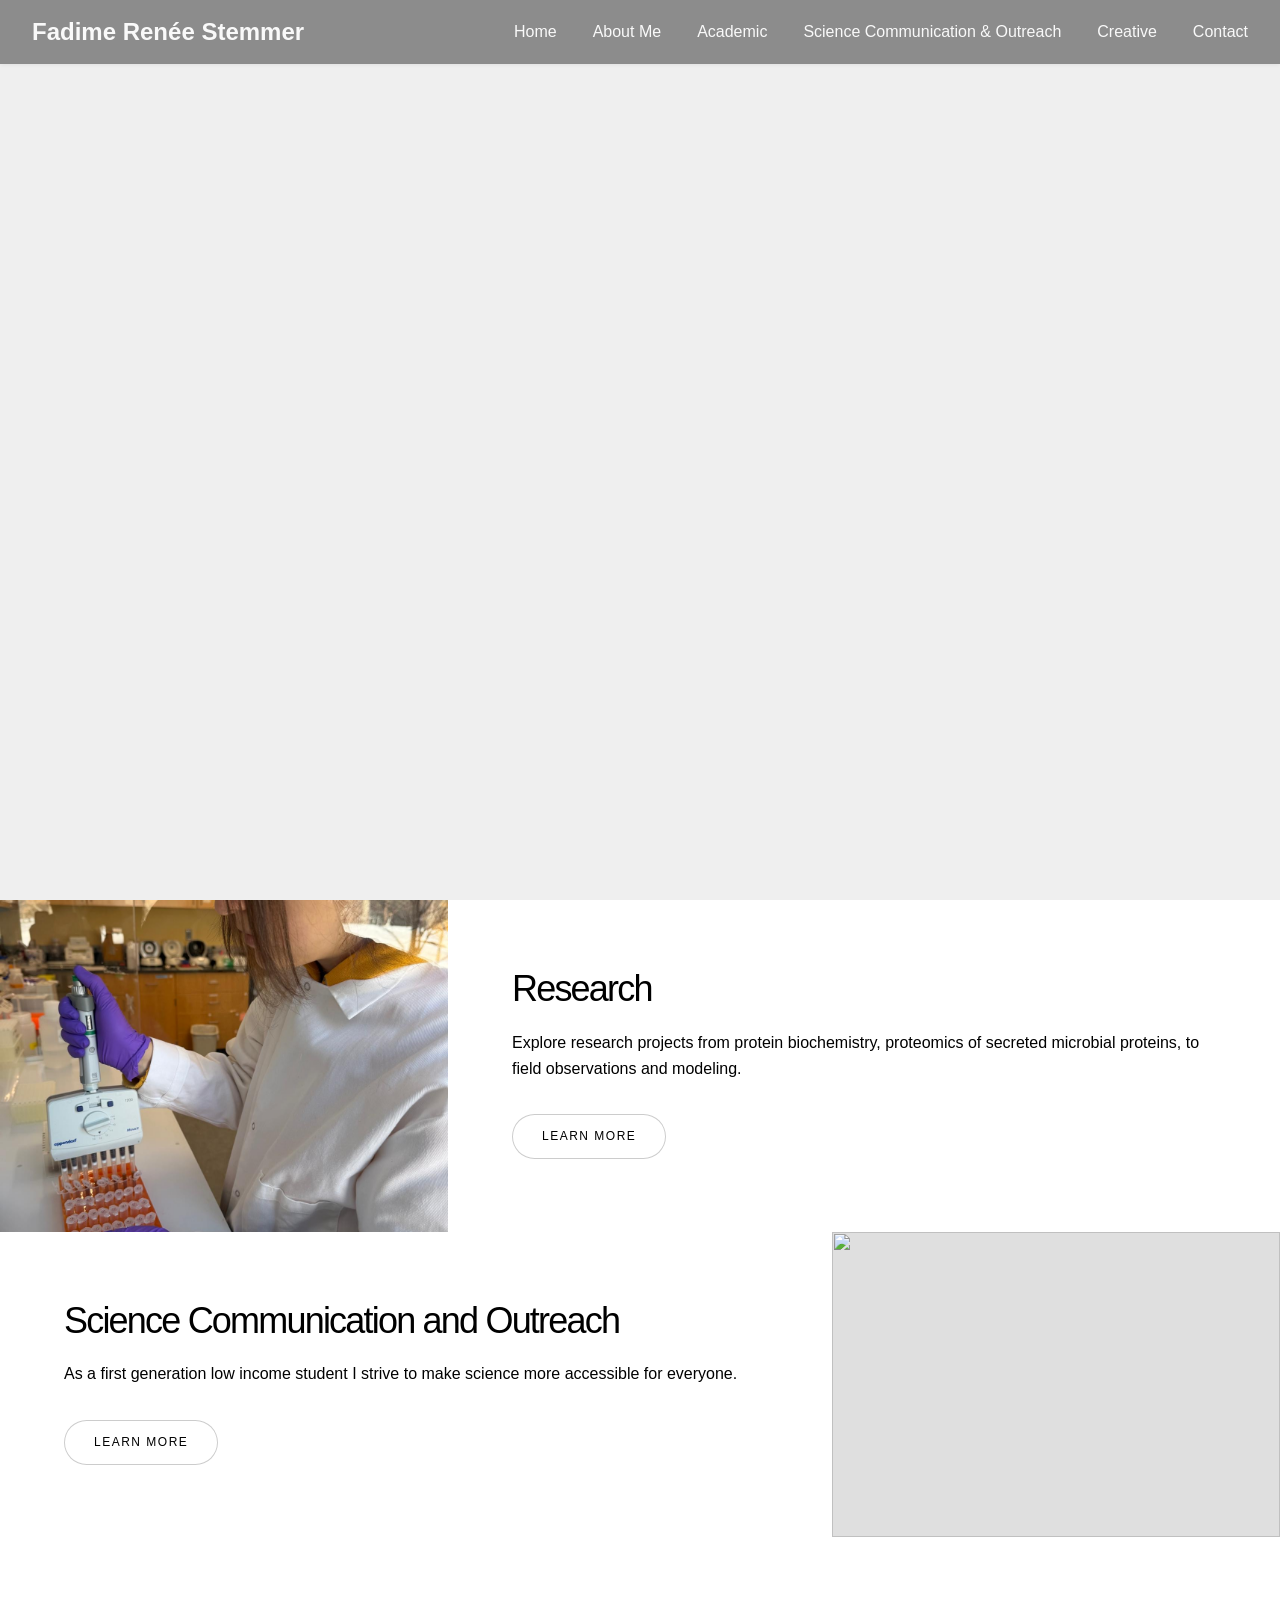
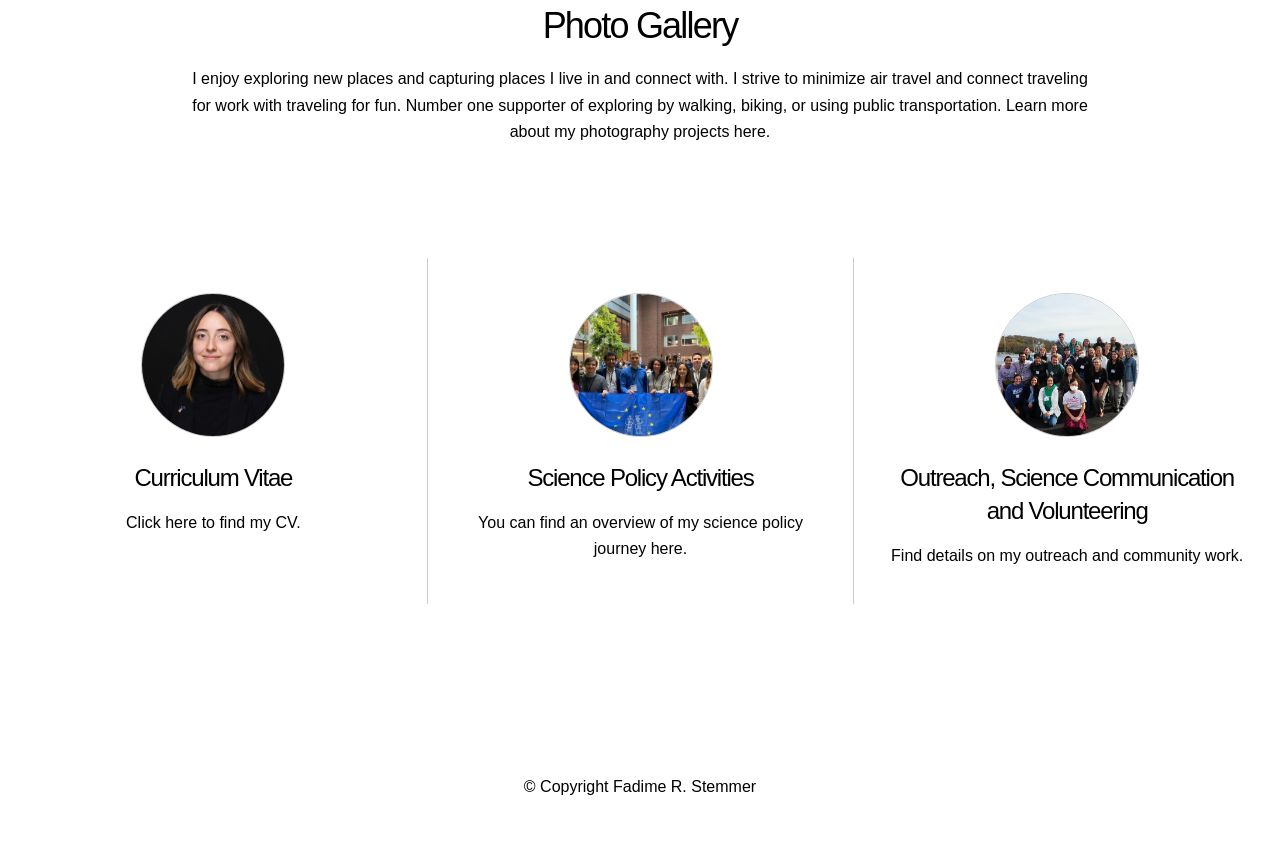
==== commit 30a2b184: "Trying style 1 gallery" ====
--- a/index.html
+++ b/index.html
@@ -50,7 +50,7 @@
 						<div class="content">
 							<h1>Ocean Biochemistry</h1>
 							<p class="major"> <b>Explore our ocean-planet through the lense of the smallest organisms on Earth</b>. Leveraging my background in biochemistry I explore the world
-							of marine microorganisms through a biochemical lense, answering questions such as: <b>What enzymes</b> are marine microbes using to take advantage of the ocean harshlands, 
+							of marine microorganisms through a biochemical lense, answering questions such as: <b>What enzymes</b> are marine microbes using to take advantage of their oceanic environment, 
 							and what is their <b>activity</b>? Which <b>environmental factors determine their metabolic activity</b>, and in turn how does that affect <b>ocean chemistry</b>? With passion for science 
 							communication, science policy, and photography I aim to capture the biochemical interactions of the microbial world, document how scientists study them, and strive to 
 							make research and exploration accessible to everyone. I strive to make a positive contribution to protecting our planet.</p>
@@ -100,7 +100,7 @@
 						</div>
 
 						<!-- Gallery -->
-							<div class="gallery style2 medium lightbox onscroll-fade-in">
+							<div class="gallery style1 medium lightbox onscroll-fade-in">
 								<article>
 									<a href="images/gallery/fulls/Japan.jpg" class="image">
 										<img src="images/gallery/thumbs/Japan.jpg" alt="" />
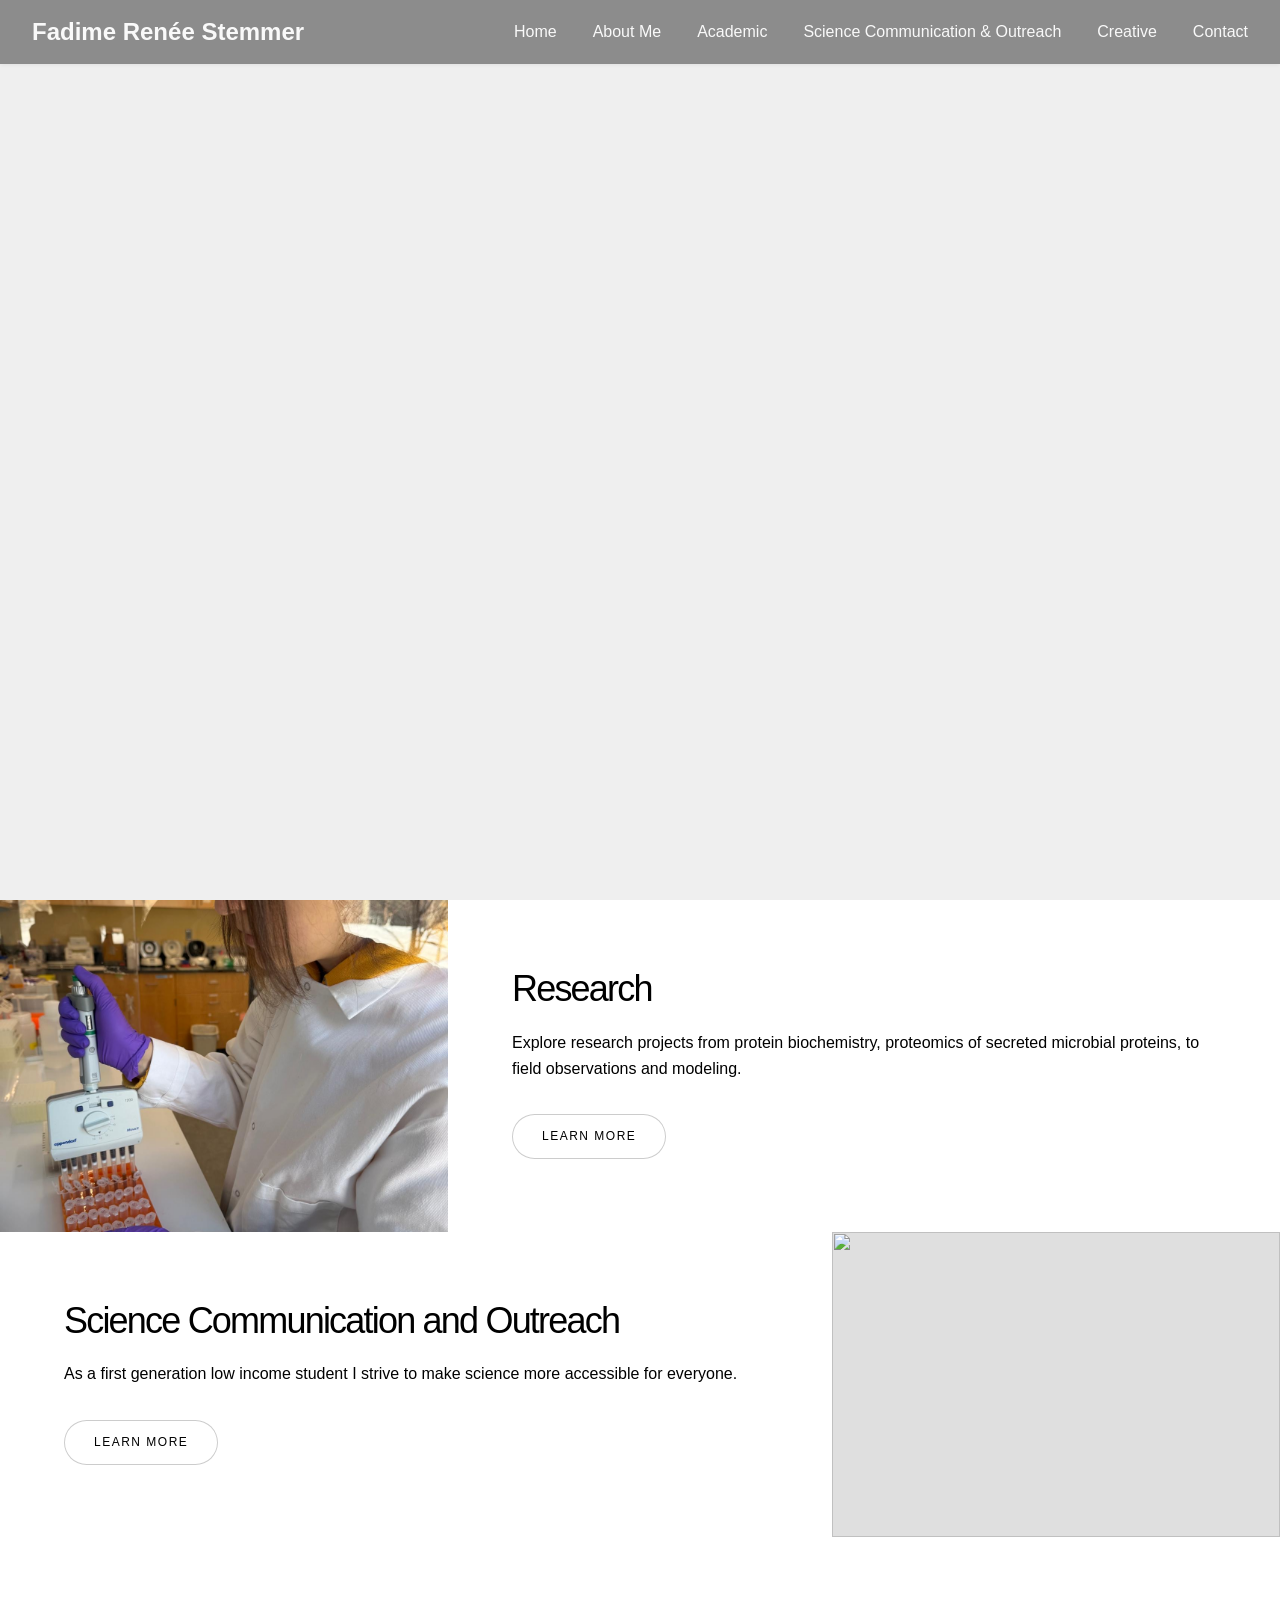
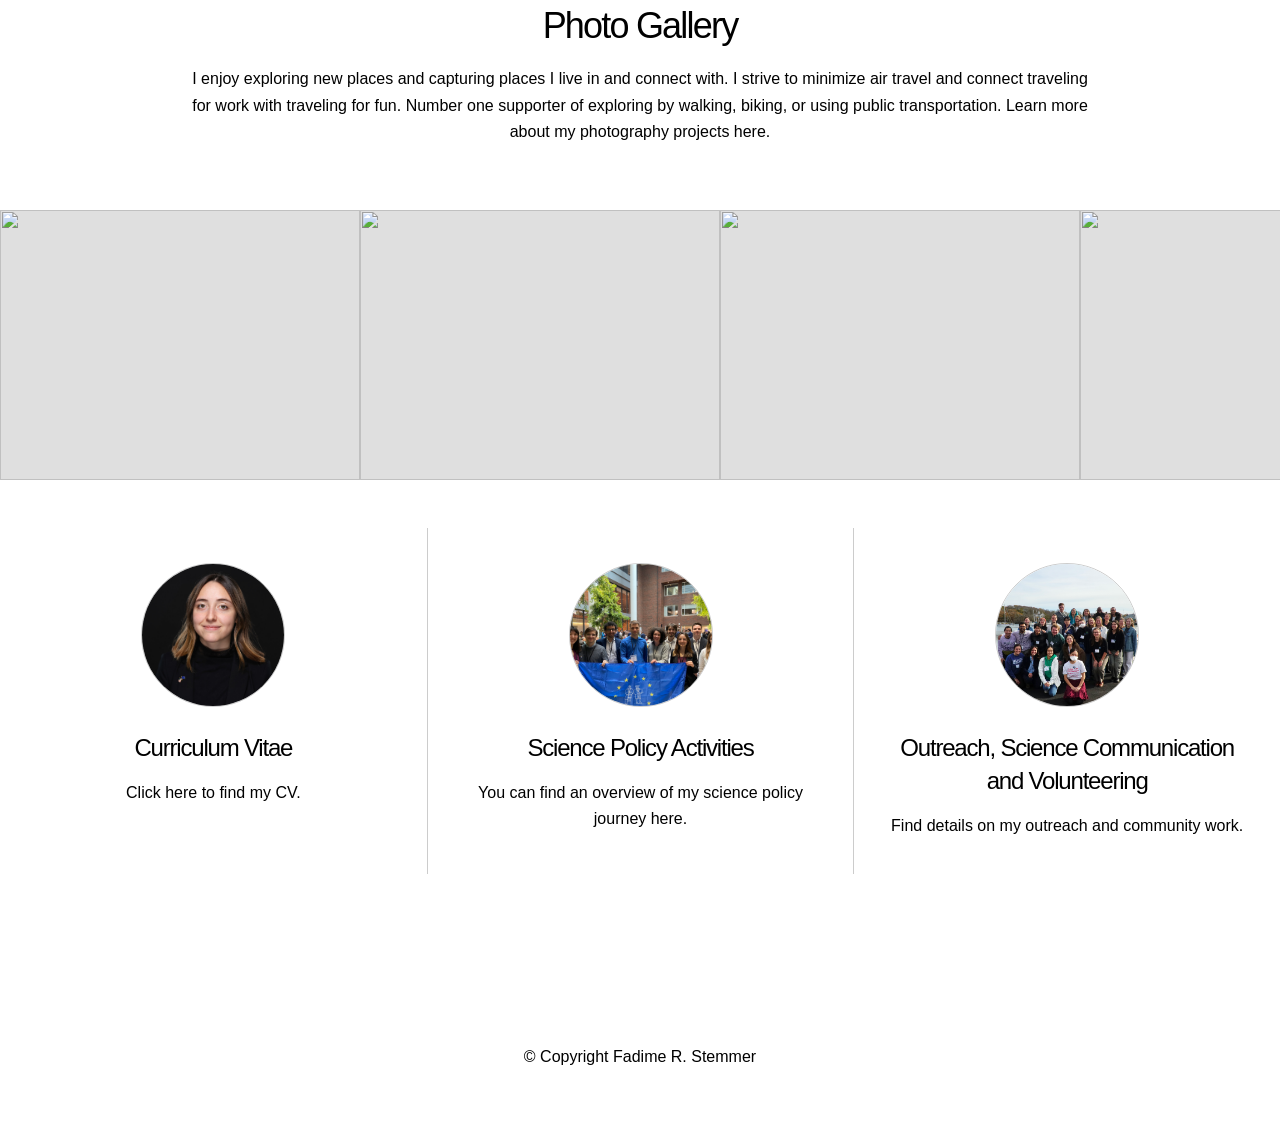
==== commit 311876cb: "Refactor index.html structure and content" ====
--- a/index.html
+++ b/index.html
@@ -100,7 +100,7 @@
 						</div>
 
 						<!-- Gallery -->
-							<div class="gallery style1 medium lightbox onscroll-fade-in">
+							<div class="gallery style2 medium lightbox onscroll-fade-in">
 								<article>
 									<a href="images/gallery/fulls/Japan.jpg" class="image">
 										<img src="images/gallery/thumbs/Japan.jpg" alt="" />
--- a/assets/css/main.css
+++ b/assets/css/main.css
@@ -8810,6 +8810,19 @@
 		}
 
 /* Gallery: every tile the same size, images fill it completely */
+.gallery.style1 article {
+  aspect-ratio: 4 / 3;
+}
+
+.gallery.style1 article .image {
+  height: 100%;
+}
+
+.gallery.style1 article .image img {
+  height: 100%;
+  object-fit: cover;
+}
+
 .gallery.style2 article {
   aspect-ratio: 4 / 3;          /* same shape for every tile */
 }
@@ -8826,3 +8839,5 @@
   object-fit: cover;            /* crops to fill instead of leaving gaps or stretching */
   object-position: center;
 }
+
+
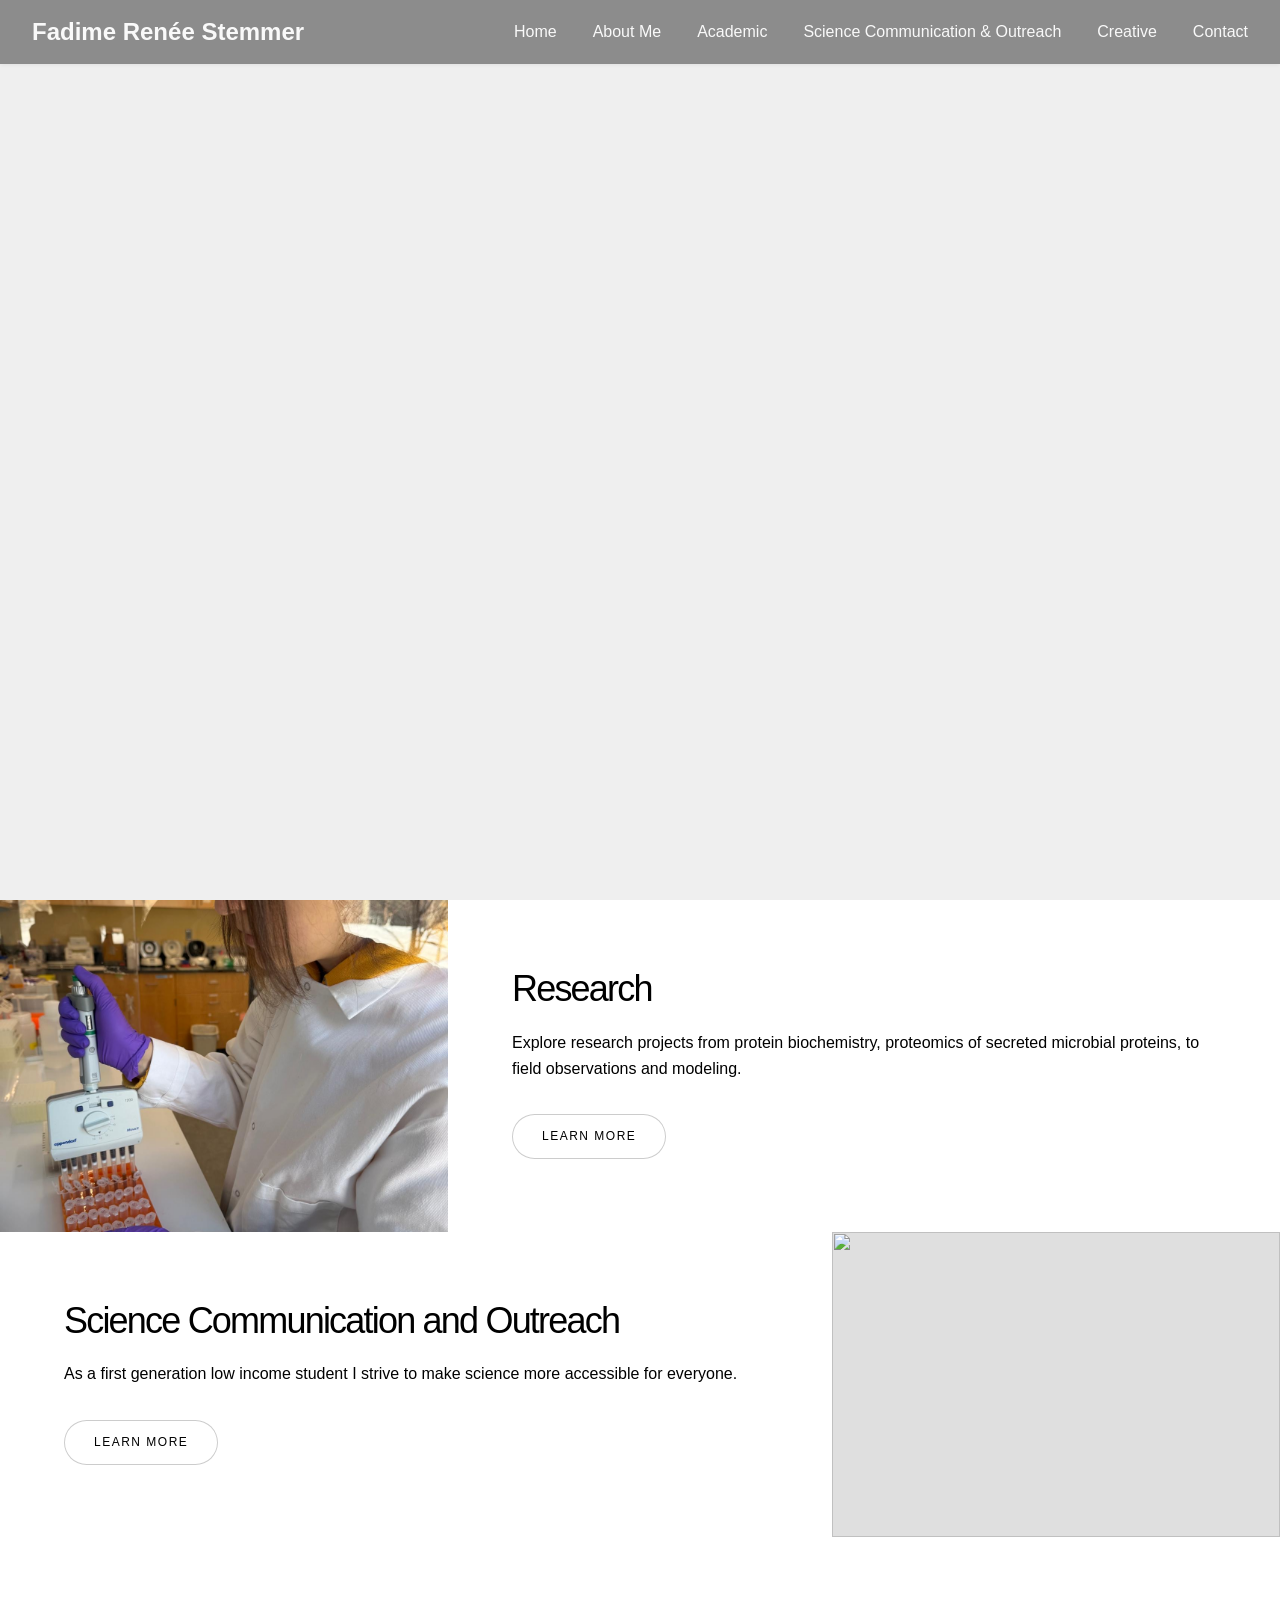
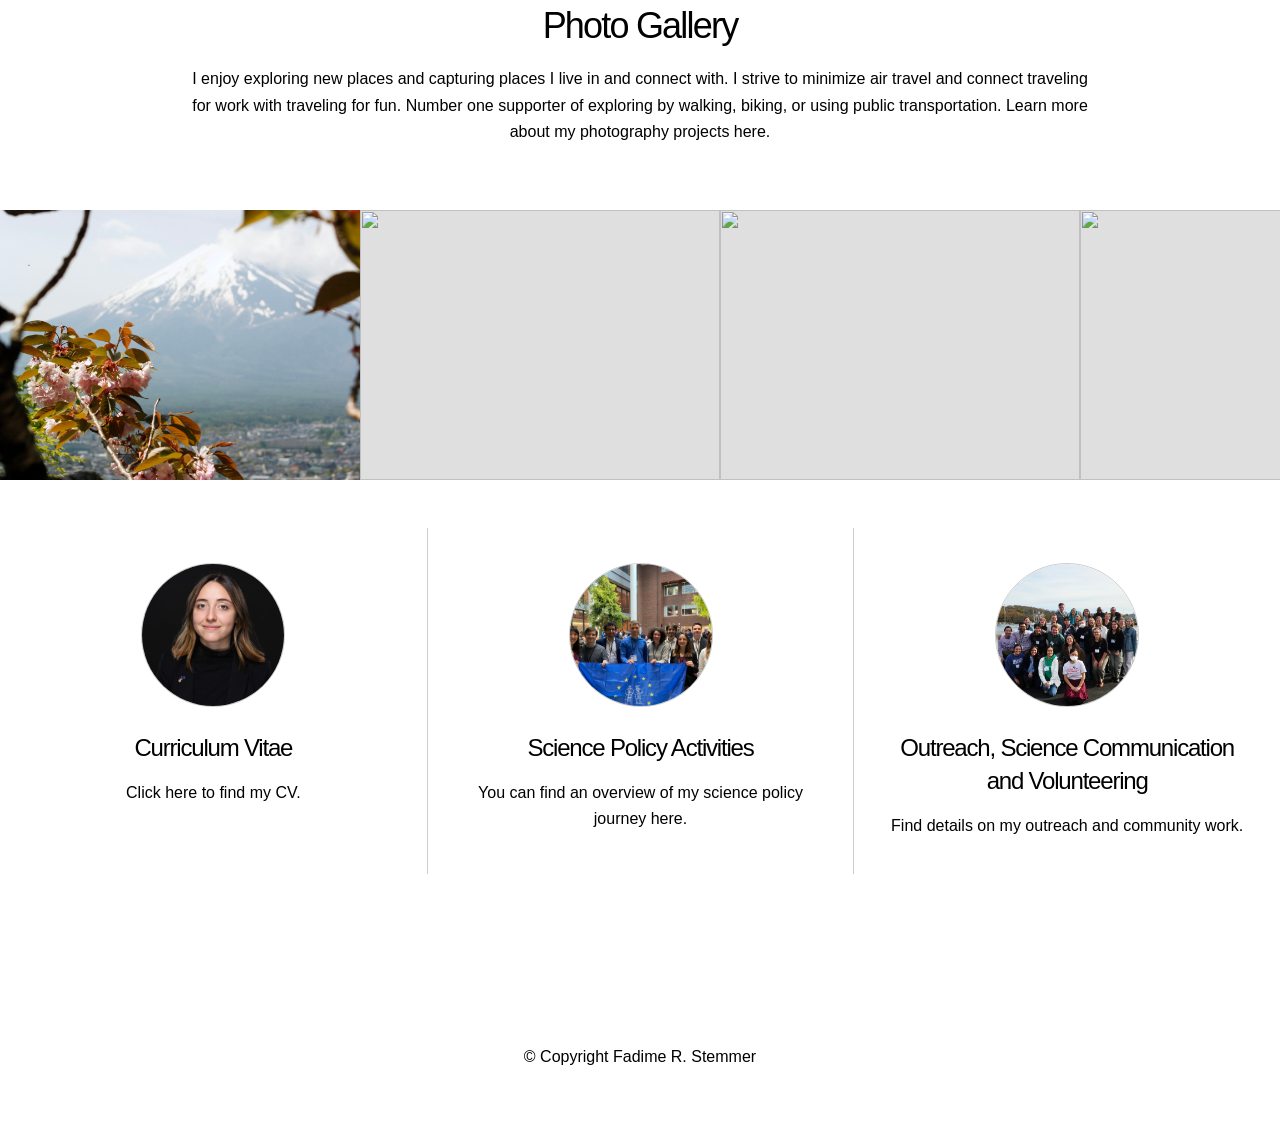
==== commit 80b69bae: "Japan image" ====
--- a/index.html
+++ b/index.html
@@ -102,8 +102,8 @@
 						<!-- Gallery -->
 							<div class="gallery style2 medium lightbox onscroll-fade-in">
 								<article>
-									<a href="images/gallery/fulls/Japan.jpg" class="image">
-										<img src="images/gallery/thumbs/Japan.jpg" alt="" />
+									<a href="images/Japan.JPG" class="image">
+										<img src="images/Japan.JPG" alt="" />
 									</a>
 									<div class="caption">
 										<h3>Japan</h3>
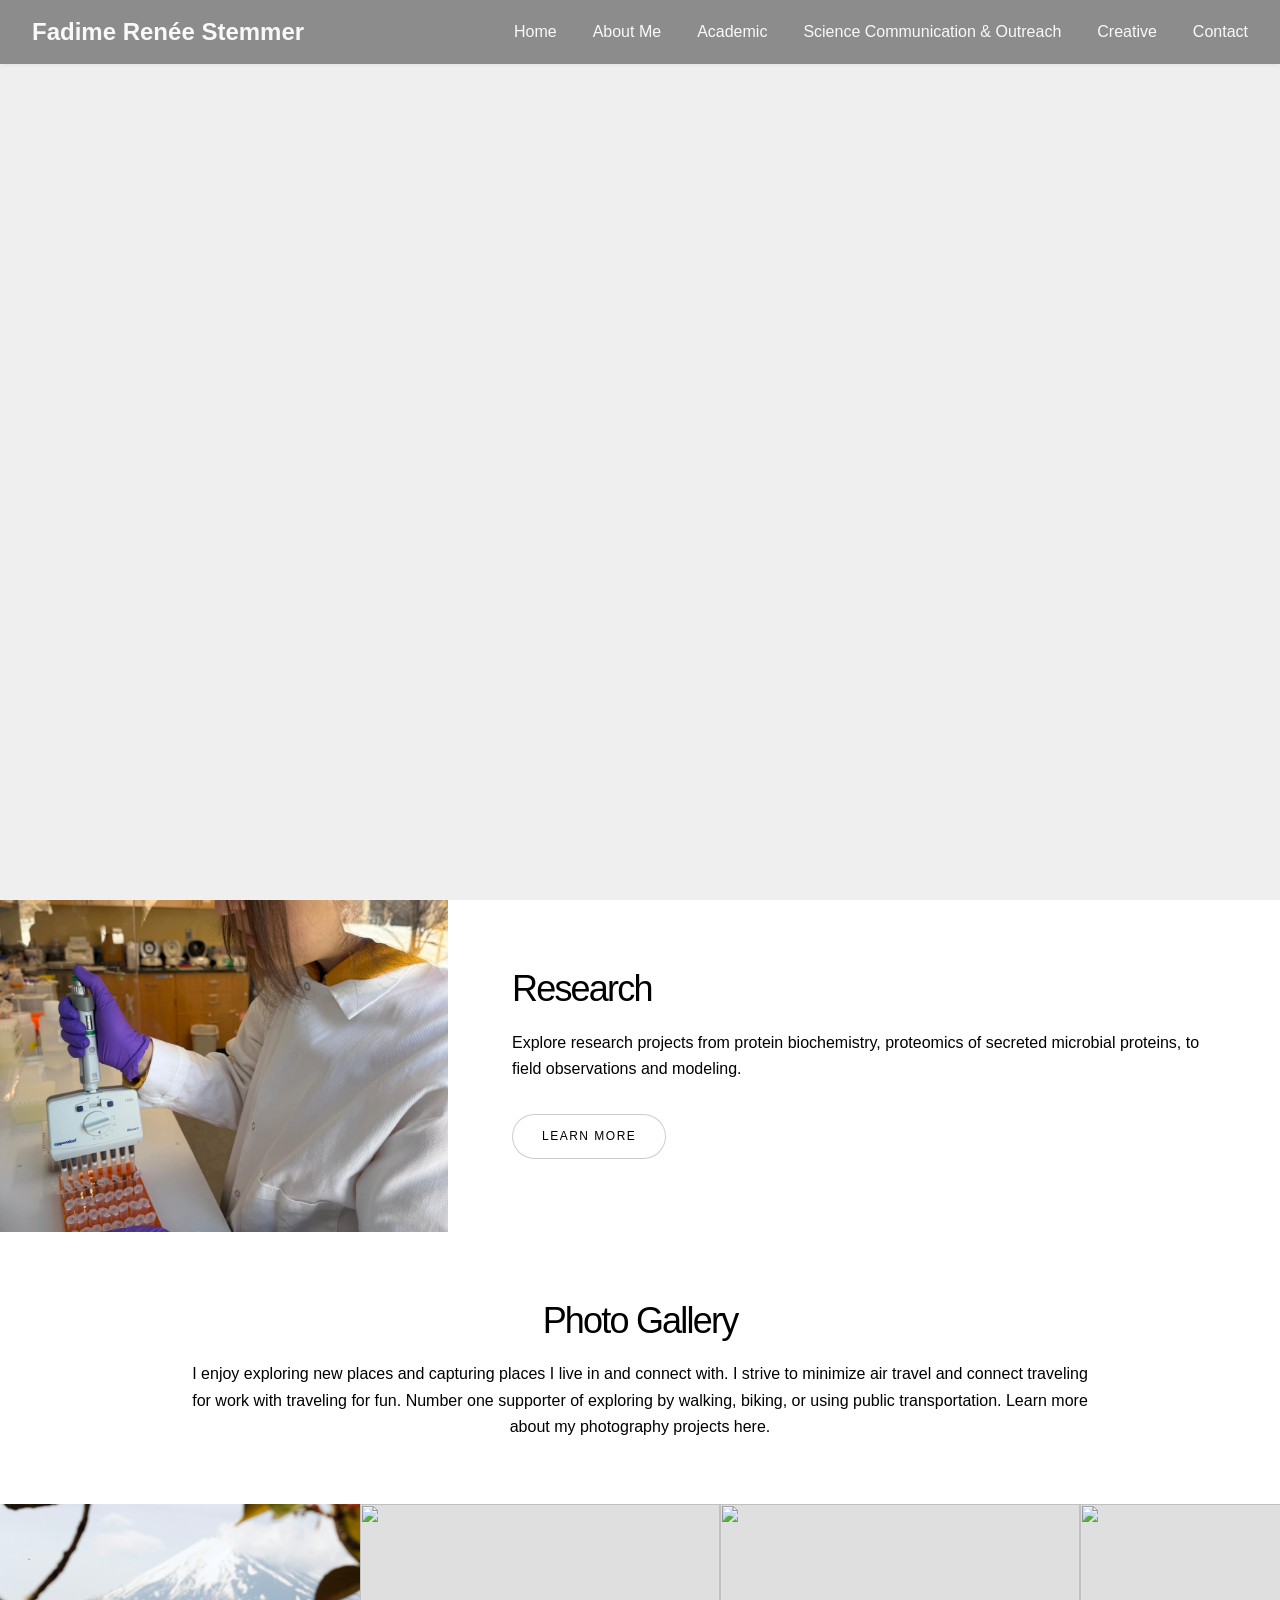
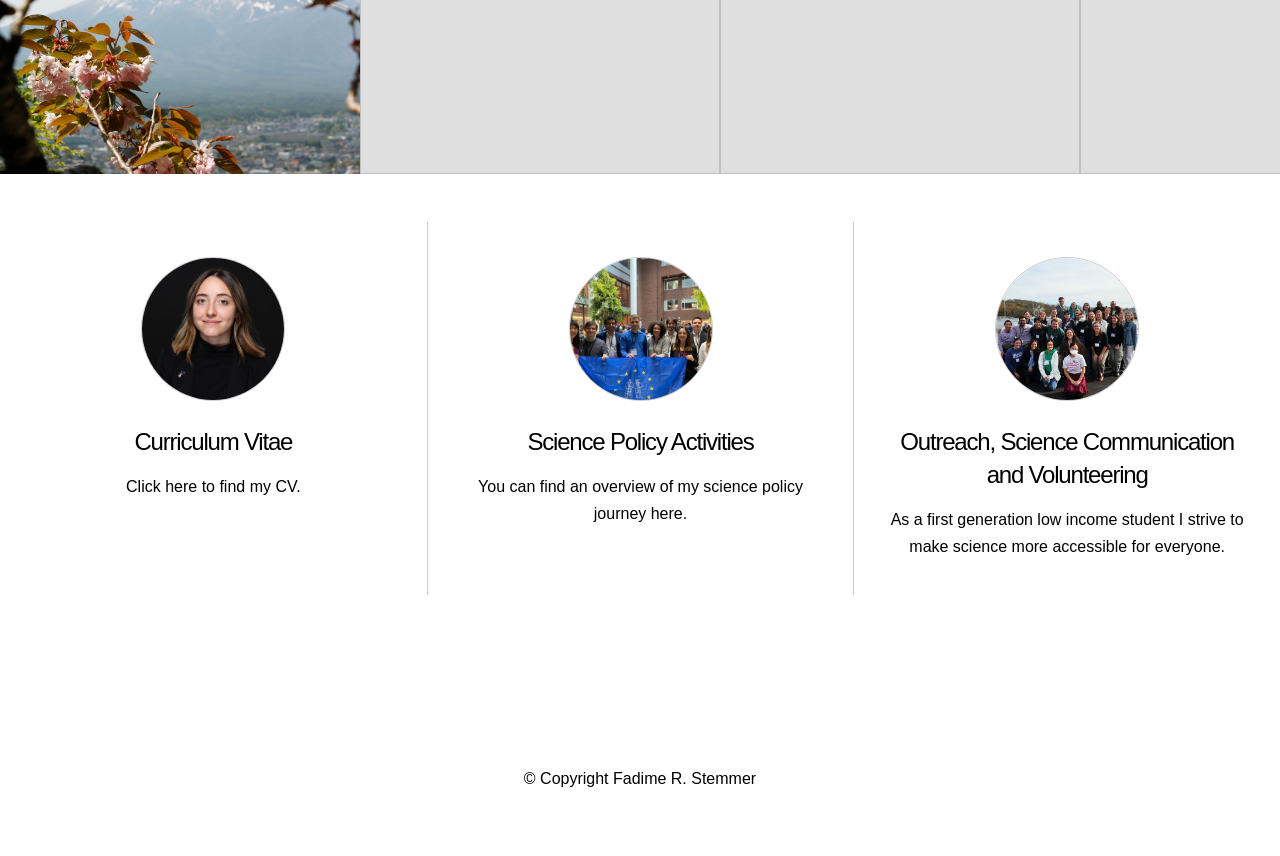
==== commit ecd59d6b: "Update layout Remove Science Comm large spotlight section" ====
--- a/index.html
+++ b/index.html
@@ -55,7 +55,7 @@
 							communication, science policy, and photography I aim to capture the biochemical interactions of the microbial world, document how scientists study them, and strive to 
 							make research and exploration accessible to everyone. I strive to make a positive contribution to protecting our planet.</p>
 							<ul class="actions stacked">
-								<li><a href="#first" class="button big wide smooth-scroll-middle">Learn more about Fadime</a></li>
+								<li><a href="about.html" class="button big wide smooth-scroll-middle">Learn more about Fadime</a></li>
 							</ul>
 						</div>
 						<div class="image">
@@ -69,7 +69,7 @@
 							<h2>Research</h2>
 							<p>Explore research projects from protein biochemistry, proteomics of secreted microbial proteins, to field observations and modeling.</p>
 							<ul class="actions stacked">
-								<li><a href="#" class="button">Learn More</a></li>
+								<li><a href="research.html" class="button">Learn More</a></li>
 							</ul>
 						</div>
 						<div class="image">
@@ -78,20 +78,6 @@
 					</section>
 
 				<!-- Three -->
-					<section class="spotlight style1 orient-left content-align-left image-position-center onscroll-image-fade-in">
-						<div class="content">
-							<h2>Science Communication and Outreach</h2>
-							<p>As a first generation low income student I strive to make science more accessible for everyone.</p>
-							<ul class="actions stacked">
-								<li><a href="#" class="button">Learn More</a></li>
-							</ul>
-						</div>
-						<div class="image">
-							<img src="images/scicomm.PNG" alt="" />
-						</div>
-					</section>
-
-				<!-- Four -->
 					<section class="wrapper style1 align-center">
 						<div class="inner">
 							<h2>Photo Gallery</h2>
@@ -102,7 +88,7 @@
 						<!-- Gallery -->
 							<div class="gallery style2 medium lightbox onscroll-fade-in">
 								<article>
-									<a href="images/Japan.JPG" class="image">
+									<a href="photography/japan.html" class="image">
 										<img src="images/Japan.JPG" alt="" />
 									</a>
 									<div class="caption">
@@ -114,7 +100,7 @@
 									</div>
 								</article>
 								<article>
-									<a href="images/gallery/fulls/berlin.JPG" class="image">
+									<a href="photography/germany.html" class="image">
 										<img src="images/gallery/thumbs/berlin.JPG" alt="" />
 									</a>
 									<div class="caption">
@@ -126,7 +112,7 @@
 									</div>
 								</article>
 								<article>
-									<a href="images/gallery/fulls/fieldwork.JPG" class="image">
+									<a href="photography/fieldwork.html" class="image">
 										<img src="images/gallery/thumbs/fieldwork.JPG" alt="" />
 									</a>
 									<div class="caption">
@@ -138,7 +124,7 @@
 									</div>
 								</article>
 								<article>
-									<a href="images/gallery/fulls/Boston.jpeg" class="image">
+									<a href="photography/boston.html" class="image">
 										<img src="images/gallery/thumbs/Boston.jpeg" alt="" />
 									</a>
 									<div class="caption">
@@ -150,7 +136,7 @@
 									</div>
 								</article>
 								<article>
-									<a href="images/gallery/fulls/NewEngland.JPG" class="image">
+									<a href="photography/newengland.html" class="image">
 										<img src="images/gallery/thumbs/NewEngland.JPG" alt="" />
 									</a>
 									<div class="caption">
@@ -162,7 +148,7 @@
 									</div>
 								</article>
 								<article>
-									<a href="images/gallery/fulls/TKD.JPG" class="image">
+									<a href="photography/taekwondo.html" class="image">
 										<img src="images/gallery/thumbs/TKD.JPG" alt="" />
 									</a>
 									<div class="caption">
@@ -203,7 +189,7 @@
 					        <img src="images/GCC_organizers.JPG" alt="Outreach, Science Communication and Volunteering" />
 					      </a>
 					      <h3><a href="outreach.html">Outreach, Science Communication and Volunteering</a></h3>
-					      <p>Find details on my outreach and community work.</p>
+					      <p>As a first generation low income student I strive to make science more accessible for everyone.</p>
 					    </section>
 					
 					  </div>
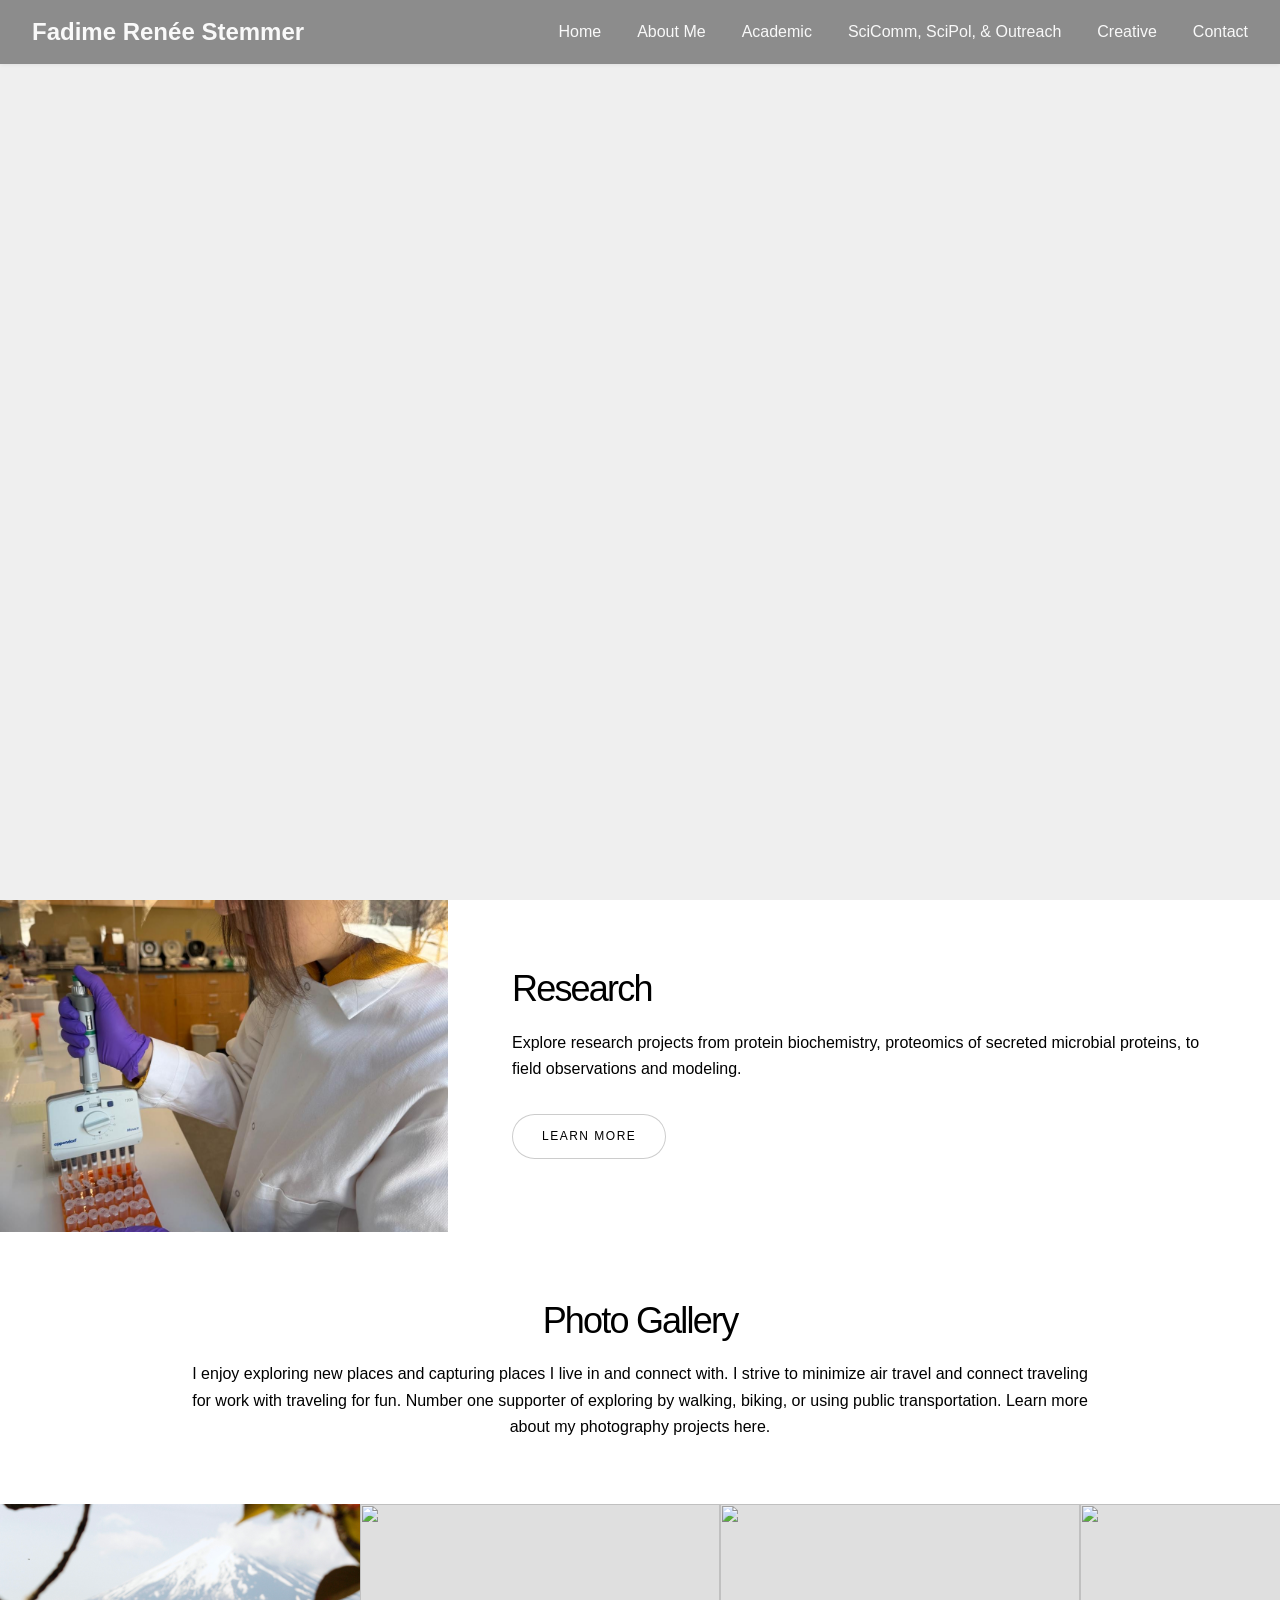
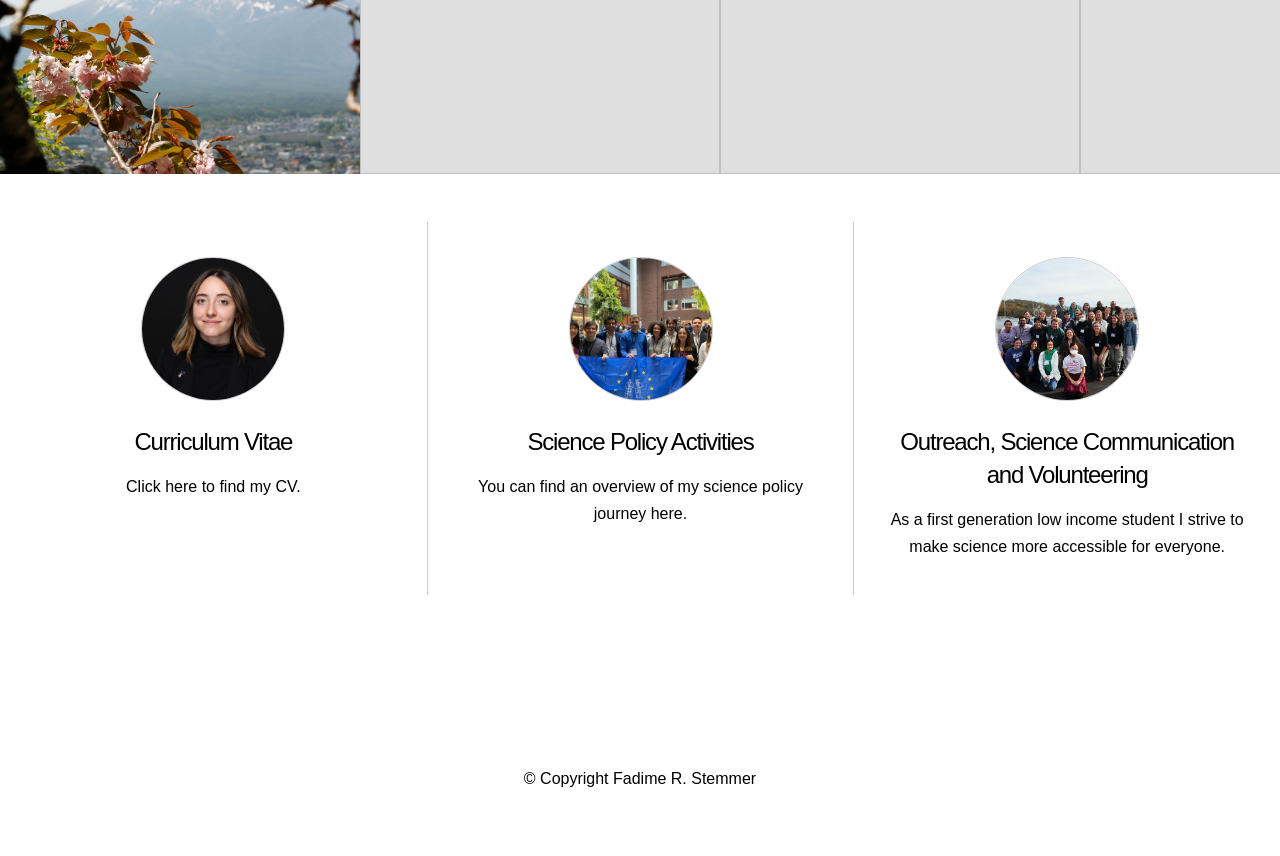
==== commit 899f418d: "Update navigation" ====
--- a/index.html
+++ b/index.html
@@ -27,11 +27,12 @@
 		        </ul>
 		      </li>
 		      <li class="dropdown">
-		        <a href="outreach.html">Science Communication &amp; Outreach</a>
+		        <a href="outreach.html">SciComm, SciPol, &amp; Outreach</a>
 		        <ul class="dropdown-menu">
 		          <li><a href="outreach.html">Outreach</a></li>
 				  <li><a href="mentoring.html">Undergraduate Mentoring</a></li>
 				  <li><a href="teaching.html">Teaching</a></li>
+				 <li><a href="policy.html">Sciency Policy</a></li>
 		        </ul>
 		      </li>
 		      <li class="dropdown">
--- a/assets/css/main.css
+++ b/assets/css/main.css
@@ -8840,4 +8840,110 @@
   object-position: center;
 }
 
-
+/* Keep the face in frame */
+.banner.style1.face-centered .image img {
+  object-fit: cover;
+  object-position: 50% 25%;   /* horizontal vertical */
+}
+
+/* Research project cards */
+.project-grid {
+  display: grid;
+  grid-template-columns: repeat(2, 1fr);
+  gap: 1.5rem;
+  max-width: 64rem;
+  margin: 0 auto;
+  padding: 0 2rem 4rem 2rem;
+}
+
+.project-card {
+  position: relative;
+  display: block;
+  aspect-ratio: 1 / 1;            /* square */
+  border-radius: 18px;            /* rounded corners */
+  overflow: hidden;
+  text-decoration: none;
+  border-bottom: none;
+}
+
+.project-card img {
+  display: block;
+  width: 100%;
+  height: 100%;
+  object-fit: cover;              /* fills the square without stretching */
+  object-position: center;
+  border-radius: 0;
+  transition: transform 0.5s ease;
+}
+
+/* dark layer so white text is readable */
+.project-card::after {
+  content: '';
+  position: absolute;
+  inset: 0;
+  background: rgba(0,0,0,0.4);
+  transition: background 0.3s ease;
+}
+
+.project-card:hover img { transform: scale(1.05); }
+.project-card:hover::after { background: rgba(0,0,0,0.55); }
+
+/* white text on top */
+.project-text {
+  position: absolute;
+  inset: 0;
+  z-index: 1;
+  display: flex;
+  flex-direction: column;
+  align-items: center;
+  justify-content: center;
+  text-align: center;
+  padding: 1.5rem;
+}
+
+.project-card h3 {
+  color: #fff;
+  margin: 0 0 1rem 0;
+}
+
+.project-more {
+  color: #fff;
+  font-size: 0.75rem;
+  letter-spacing: 0.125em;
+  text-transform: uppercase;
+  border: 1px solid #fff;
+  border-radius: 2em;
+  padding: 0.6em 1.6em;
+  transition: background 0.2s ease, color 0.2s ease;
+}
+
+.project-card:hover .project-more {
+  background: #fff;
+  color: #000;
+}
+
+@media (max-width: 600px) {
+  .project-grid { grid-template-columns: 1fr; }
+}
+
+/* Centered figure below text */
+.center-figure {
+  margin: 2.5rem auto 0 auto;
+  max-width: 100%;
+  text-align: center;
+}
+
+.center-figure img {
+  display: block;
+  margin: 0 auto;
+  max-width: 100%;
+  height: auto;
+  border-radius: 8px;
+}
+
+.center-figure figcaption {
+  margin-top: 0.75rem;
+  font-size: 0.8rem;
+  font-style: italic;
+  color: rgba(0,0,0,0.6);
+}
